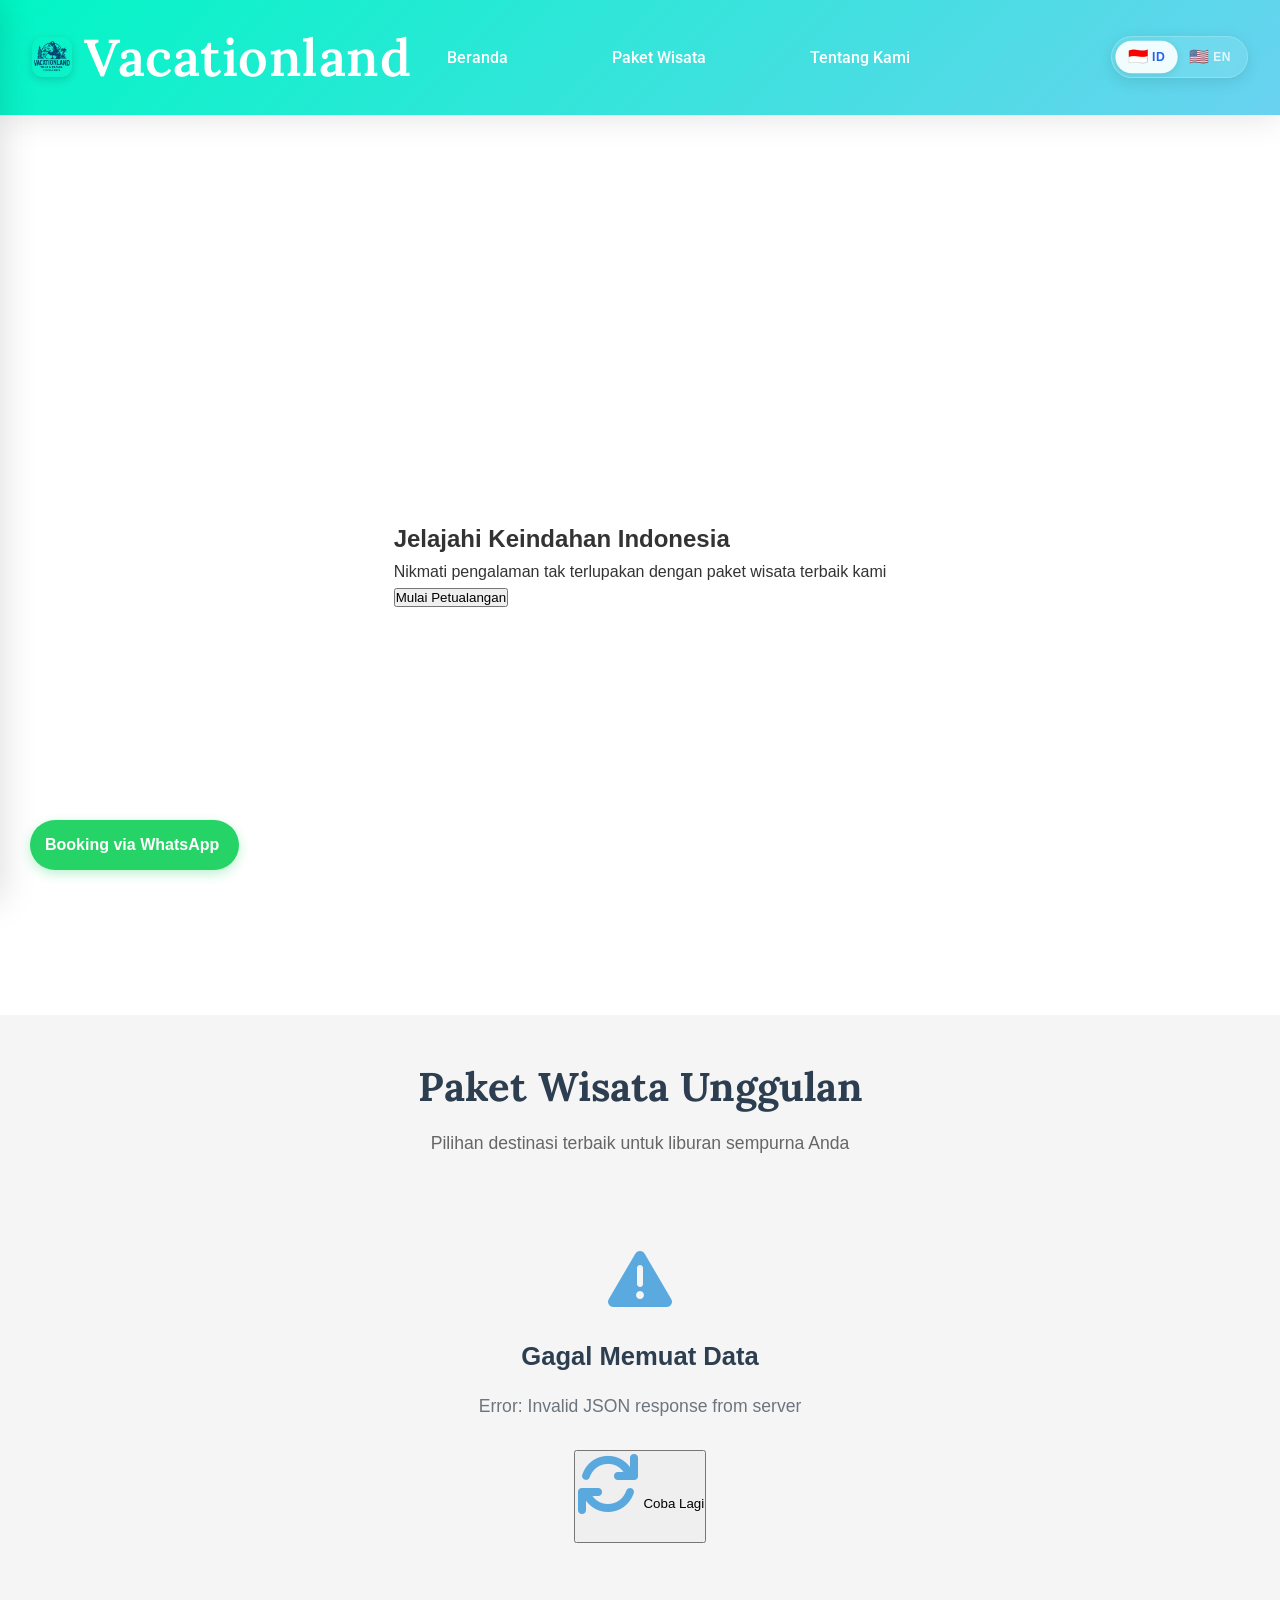
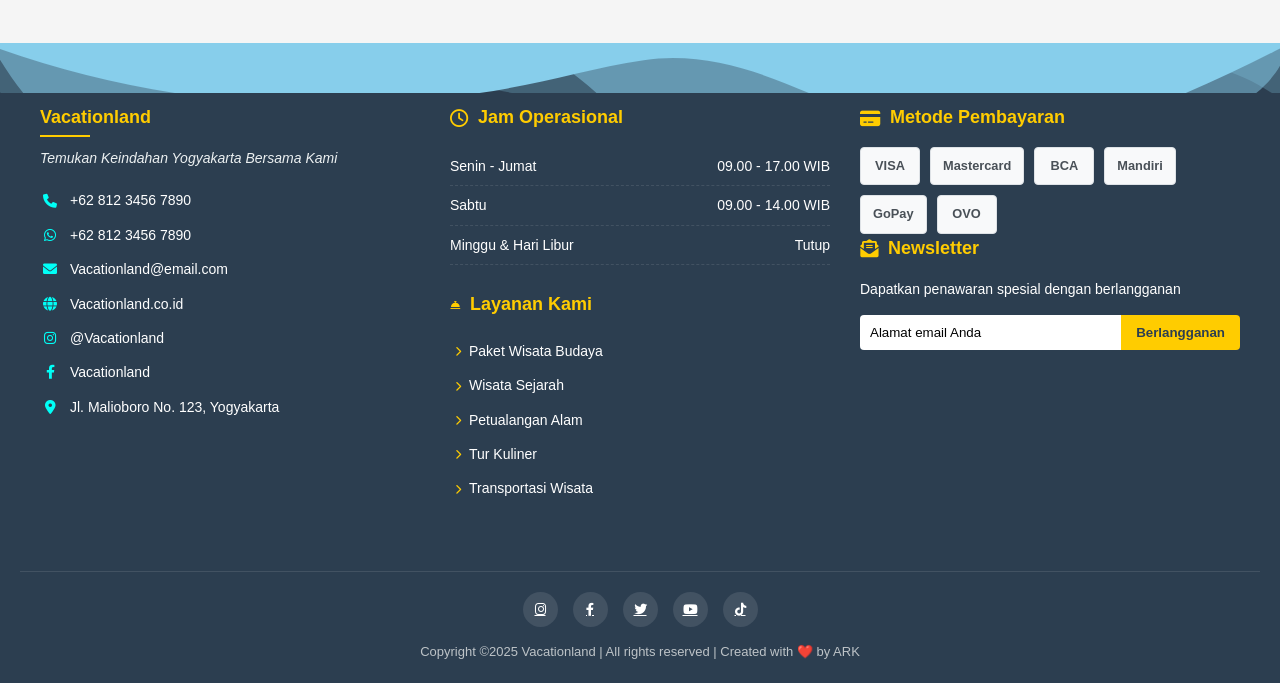
==== FrontEnd/html/Index.html @ b7063e22 "Translation Website" ====
<!DOCTYPE html>
<html lang="id" data-lang="id">

<head>
    <meta charset="UTF-8">
    <meta name="viewport" content="width=device-width, initial-scale=1.0">
    <title>Vacationland - MPTI Travel</title>    <link rel="stylesheet" href="../../assets/css/main.css">
    <link rel="stylesheet" href="../../assets/css/style.css">
    <link rel="stylesheet" href="../../assets/css/package-cards-fix.css">
    <link rel="stylesheet" href="../../assets/css/responsive-utilities.css">
    <link rel="stylesheet" href="../../assets/css/language-switcher.css">
    <link href="https://fonts.googleapis.com/css2?family=Roboto:wght@400;700&family=Lora:wght@400;700&display=swap"
        rel="stylesheet">
    <link rel="stylesheet" href="https://cdnjs.cloudflare.com/ajax/libs/font-awesome/6.0.0-beta3/css/all.min.css">
    <style>
    @keyframes spin {
        0% {
            transform: rotate(0deg);
        }

        100% {
            transform: rotate(360deg);
        }
    }

    .loading {
        text-align: center;
        padding: 40px;
        color: #666;
    }

    .spinner {
        border: 4px solid #f3f3f3;
        border-top: 4px solid #3498db;
        border-radius: 50%;
        width: 40px;
        height: 40px;
        animation: spin 1s linear infinite;
        margin: 0 auto 20px;
    }

    /* Image Status Styling */
    .image-slideshow {
        position: relative;
        height: 250px;
        overflow: hidden;
        border-radius: 12px;
        background: #f8f9fa;
    }

    .image-slideshow img {
        position: absolute;
        top: 0;
        left: 0;
        width: 100%;
        height: 100%;
        object-fit: cover;
        transition: opacity 0.5s ease;
        opacity: 0;
        display: block !important;
    }

    .image-slideshow img.active {
        opacity: 1;
    }

    .image-slideshow img[data-loaded="true"] {
        transition: opacity 0.5s ease;
    }

    .slideshow-indicators {
        position: absolute;
        bottom: 10px;
        left: 50%;
        transform: translateX(-50%);
        display: flex;
        gap: 6px;
        z-index: 3;
    }

    .slideshow-indicators .dot {
        width: 8px;
        height: 8px;
        border-radius: 50%;
        background: rgba(255, 255, 255, 0.6);
        cursor: pointer;
        transition: all 0.3s ease;
    }

    .slideshow-indicators .dot.active {
        background: rgba(255, 255, 255, 1);
        transform: scale(1.2);
    }

    .slideshow-indicators .dot:hover {
        background: rgba(255, 255, 255, 0.9);
    }

    .photo-counter {
        position: absolute;
        top: 10px;
        right: 10px;
        background: rgba(0, 0, 0, 0.7);
        color: white;
        padding: 4px 8px;
        border-radius: 12px;
        font-size: 0.75rem;
        font-weight: 600;
        z-index: 2;
    }

    .image-badge {
        position: absolute;
        top: 10px;
        left: 10px;
        background: rgba(0, 0, 0, 0.7);
        color: white;
        padding: 4px 8px;
        border-radius: 12px;
        font-size: 0.75rem;
        font-weight: 600;
        z-index: 2;
    }

    .image-badge.original {
        background: rgba(40, 167, 69, 0.9);
    }

    .image-badge.fallback {
        background: rgba(255, 193, 7, 0.9);
    }

    /* Loading state */
    .image-slideshow.loading {
        background: linear-gradient(90deg, #f0f0f0 25%, #e0e0e0 50%, #f0f0f0 75%);
        background-size: 200% 100%;
        animation: loading 1.5s infinite;
    }

    @keyframes loading {
        0% {
            background-position: 200% 0;
        }

        100% {
            background-position: -200% 0;
        }
    }

    /* Responsive adjustments */
    @media (max-width: 768px) {
        .image-badge,
        .photo-counter {
            font-size: 0.7rem;
            padding: 3px 6px;
        }

        .slideshow-indicators .dot {
            width: 6px;
            height: 6px;
        }
    }

    .payment-methods {
        display: flex;
        flex-wrap: wrap;
        gap: 10px;
        margin-top: 10px;
    }

    .payment-item {
        background: #f8f9fa;
        border: 1px solid #dee2e6;
        padding: 8px 12px;
        border-radius: 4px;
        font-size: 0.8rem;
        font-weight: 600;
        color: #495057;
        text-align: center;
        min-width: 60px;
    }
    </style>
</head>

<body>    <header>
        <div class="logo">
            <img src="../../assets/images/logompti.png" alt="Vacationland Logo">
            <span>Vacationland</span>
        </div>
        
        <!-- Navigation for Desktop (hidden on mobile) -->
        <nav class="desktop-nav">
            <a href="Index.html" data-translate="nav.home">🏠 Beranda</a>
            <a href="#paket" data-translate="nav.packages">✈️ Paket Wisata</a>
            <a href="profile.html" data-translate="nav.about">👤 Tentang Kami</a>
        </nav>

        <!-- Language Switcher will be inserted here by translations.js -->
        
        <!-- Mobile Menu Toggle -->
        <div class="mobile-menu-toggle">
            <span></span>
            <span></span>
            <span></span>
        </div>
    </header><!-- Mobile Sidebar -->
    <div class="mobile-sidebar">
        <nav class="sidebar-nav">
            <a href="Index.html" style="--i: 1" data-translate="nav.home">🏠 Beranda</a>
            <a href="#paket" style="--i: 2" data-translate="nav.packages">✈️ Paket Wisata</a>
            <a href="profile.html" style="--i: 4" data-translate="nav.about">👤 Tentang Kami</a>
        </nav>
    </div>
    <div class="sidebar-overlay"></div>

    <section class="hero">
        <video autoplay muted loop playsinline>
            <source src="../../assets/video/video1.mp4" type="video/mp4">
            Your browser does not support the video tag.
        </video>
        <div class="hero-content">
            <h1 class="hero-title" data-translate="hero.title">Jelajahi Keindahan Indonesia</h1>
            <p class="hero-subtitle" data-translate="hero.subtitle">Nikmati pengalaman tak terlupakan dengan paket wisata terbaik kami</p>
            <button class="hero-cta" data-translate="hero.cta">Mulai Petualangan</button>
        </div>
    </section>

    <section class="tour-section" id="paket">
        <div class="section-header" style="text-align: center; margin-bottom: 30px;">
            <h2 style="font-family: 'Lora', serif; font-size: 2.5rem; color: #2c3e50; margin-bottom: 10px;" data-translate="packages.title">
                Paket Wisata Unggulan
            </h2>
            <p style="color: #666; font-size: 1.1rem;" data-translate="packages.subtitle">Pilihan destinasi terbaik untuk liburan sempurna Anda</p>
        </div>

        <div class="slider" id="packages-container">
            <!-- Loading state -->
            <div class="loading" style="text-align: center; padding: 40px; color: #666;">
                <div class="spinner"
                    style="border: 4px solid #f3f3f3; border-top: 4px solid #3498db; border-radius: 50%; width: 40px; height: 40px; animation: spin 1s linear infinite; margin: 0 auto 20px;"></div>
                <p data-translate="common.loading">Memuat paket wisata...</p>
                <p><small>Jika loading terlalu lama, <a href="javascript:window.debugPackages()"
                            style="color: #3498db;">klik di sini untuk debug</a></small></p>
            </div>
        </div>
    </section>

    <a href="https://wa.me/yourwhatsapplink" class="whatsapp-button">
        Booking via WhatsApp
    </a>

    <footer class="site-footer">
        <div class="footer-wave">
            <svg viewBox="0 0 1200 120" preserveAspectRatio="none">
                <path
                    d="M0,0V46.29c47.79,22.2,103.59,32.17,158,28,70.36-5.37,136.33-33.31,206.8-37.5C438.64,32.43,512.34,53.67,583,72.05c69.27,18,138.3,24.88,209.4,13.08,36.15-6,69.85-17.84,104.45-29.34C989.49,25,1113-14.29,1200,52.47V0Z"
                    opacity=".25" fill="#87CEEB"></path>
                <path
                    d="M0,0V15.81C13,36.92,27.64,56.86,47.69,72.05,99.41,111.27,165,111,224.58,91.58c31.15-10.15,60.09-26.07,89.67-39.8,40.92-19,84.73-46,130.83-49.67,36.26-2.85,70.9,9.42,98.6,31.56,31.77,25.39,62.32,62,103.63,73,40.44,10.79,81.35-6.69,119.13-24.28s75.16-39,116.92-43.05c59.73-5.85,113.28,22.88,168.9,38.84,30.2,8.66,59,6.17,87.09-7.5,22.43-10.89,48-26.93,60.65-49.24V0Z"
                    opacity=".5" fill="#87CEEB"></path>
                <path
                    d="M0,0V5.63C149.93,59,314.09,71.32,475.83,42.57c43-7.64,84.23-20.12,127.61-26.46,59-8.63,112.48,12.24,165.56,35.4C827.93,77.22,886,95.24,951.2,90c86.53-7,172.46-45.71,248.8-84.81V0Z"
                    fill="#87CEEB"></path>
            </svg>
        </div>

        <div class="footer-container">            <div class="footer-column">
                <div class="logo-container">
                    <h3 class="footer-logo">Vacationland</h3>
                    <p class="tagline" data-translate="footer.tagline">"Temukan Keindahan Yogyakarta Bersama Kami"</p>
                </div>
                <div class="contact-info">
                    <div class="contact-item">
                        <i class="fas fa-phone"></i>
                        <span>+62 812 3456 7890</span>
                    </div>
                    <div class="contact-item">
                        <i class="fab fa-whatsapp"></i>
                        <span>+62 812 3456 7890</span>
                    </div>
                    <div class="contact-item">
                        <i class="fas fa-envelope"></i>
                        <span>Vacationland@email.com</span>
                    </div>
                    <div class="contact-item">
                        <i class="fas fa-globe"></i>
                        <span>Vacationland.co.id</span>
                    </div>
                    <div class="contact-item">
                        <i class="fab fa-instagram"></i>
                        <span>@Vacationland</span>
                    </div>
                    <div class="contact-item">
                        <i class="fab fa-facebook-f"></i>
                        <span>Vacationland</span>
                    </div>
                    <div class="contact-item">
                        <i class="fas fa-map-marker-alt"></i>
                        <span data-translate="footer.address">Jl. Malioboro No. 123, Yogyakarta</span>
                    </div>
                </div>
            </div>

            <div class="footer-column">
                <div class="hours-section">
                    <h3><i class="far fa-clock"></i> <span data-translate="footer.operatingHours">Jam Operasional</span></h3>
                    <div class="hours-item">
                        <span data-translate="footer.mondayFriday">Senin - Jumat</span>
                        <span>09.00 - 17.00 WIB</span>
                    </div>                    <div class="hours-item">
                        <span data-translate="footer.saturday">Sabtu</span>
                        <span>09.00 - 14.00 WIB</span>
                    </div>
                    <div class="hours-item">
                        <span data-translate="footer.sundayHoliday">Minggu & Hari Libur</span>
                        <span data-translate="footer.closed">Tutup</span>
                    </div>
                </div>

                <div class="services-section">
                    <h3><i class="fas fa-concierge-bell"></i> <span data-translate="footer.ourServices">Layanan Kami</span></h3>
                    <ul>
                        <li><i class="fas fa-chevron-right"></i> <span data-translate="footer.services.cultural">Paket Wisata Budaya</span></li>
                        <li><i class="fas fa-chevron-right"></i> <span data-translate="footer.services.historical">Wisata Sejarah</span></li>
                        <li><i class="fas fa-chevron-right"></i> <span data-translate="footer.services.adventure">Petualangan Alam</span></li>
                        <li><i class="fas fa-chevron-right"></i> <span data-translate="footer.services.culinary">Tur Kuliner</span></li>
                        <li><i class="fas fa-chevron-right"></i> <span data-translate="footer.services.transport">Transportasi Wisata</span></li>
                    </ul>
                </div>
            </div>            <div class="footer-column">
                <div class="payment-section">
                    <h3><i class="fas fa-credit-card"></i> <span data-translate="footer.paymentMethods">Metode Pembayaran</span></h3>
                    <div class="payment-methods">
                        <div class="payment-item">VISA</div>
                        <div class="payment-item">Mastercard</div>
                        <div class="payment-item">BCA</div>
                        <div class="payment-item">Mandiri</div>
                        <div class="payment-item">GoPay</div>
                        <div class="payment-item">OVO</div>
                    </div>
                </div>

                <div class="newsletter-section">
                    <h3><i class="fas fa-envelope-open-text"></i> <span data-translate="footer.newsletter">Newsletter</span></h3>
                    <p data-translate="footer.newsletterDesc">Dapatkan penawaran spesial dengan berlangganan</p>
                    <form class="newsletter-form">
                        <input type="email" data-translate="footer.emailPlaceholder" placeholder="Alamat email Anda">
                        <button type="submit" data-translate="footer.subscribe">Berlangganan</button>
                    </form>
                </div>
            </div>
        </div>

        <div class="footer-bottom">
            <div class="social-links">
                <a href="#"><i class="fab fa-instagram"></i></a>
                <a href="#"><i class="fab fa-facebook-f"></i></a>
                <a href="#"><i class="fab fa-twitter"></i></a>
                <a href="#"><i class="fab fa-youtube"></i></a>
                <a href="#"><i class="fab fa-tiktok"></i></a>
            </div>
            <p data-translate="footer.copyright">Copyright ©2025 Vacationland | All rights reserved | Created with ❤️ by ARK</p>
        </div>
    </footer>    <!-- JavaScript Files -->
    <script src="../../assets/js/translations.js"></script>
    <script src="../../assets/js/main.js"></script>
    <script src="../js/mobile-nav.js"></script>
    <script src="../js/package-loader.js"></script>
</body>

</html>
---- assets/css/main.css ----
/* =================================
   VACATIONLAND - MAIN STYLES
   Gabungan CSS untuk frontend
   ================================= */

/* =================================
   RESET & BASE STYLES
   ================================= */
*,
*::before,
*::after {
    margin: 0;
    padding: 0;
    box-sizing: border-box;
}

body {
    font-family: 'Segoe UI', Tahoma, Geneva, Verdana, sans-serif;
    overflow-x: hidden;
    line-height: 1.6;
    color: #222;
}

/* =================================
   COMMON HEADER STYLES
   ================================= */
header {
    position: fixed;
    top: 0;
    width: 100%;
    background: linear-gradient(-45deg, #3498db, #2980b9, #8dc6ff, #01f6c5);
    background-size: 400% 400%;
    animation: gradientBG 15s ease infinite;
    padding: 15px 10px;
    display: flex;
    justify-content: space-between;
    align-items: center;
    color: white;
    z-index: 1000;
    box-shadow: 0 4px 30px rgba(0, 0, 0, 0.1);
    transition: all 0.3s ease;
}

@keyframes gradientBG {
    0% { background-position: 0% 50%; }
    50% { background-position: 100% 50%; }
    100% { background-position: 0% 50%; }
}

header.scrolled {
    padding: 8px 10px;
    backdrop-filter: blur(10px);
    background: rgba(52, 152, 219, 0.9);
}

/* Logo */
.logo {
    display: flex;
    align-items: center;
    gap: 10px;
    font-weight: bold;
    font-size: 1.8em;
    text-decoration: none;
    color: white;
}

.logo img {
    height: 45px;
    border-radius: 8px;
    transition: all 0.3s ease;
}

header.scrolled .logo img {
    height: 35px;
}

/* Navigation */
.desktop-nav {
    display: flex;
    gap: 30px;
    list-style: none;
}

.desktop-nav a {
    color: white;
    text-decoration: none;
    font-weight: 500;
    transition: all 0.3s ease;
    padding: 8px 16px;
    border-radius: 25px;
    position: relative;
}

.desktop-nav a:hover,
.desktop-nav a.active {
    background: rgba(255, 255, 255, 0.2);
    transform: translateY(-2px);
}

/* Mobile Navigation */
.mobile-menu-toggle {
    display: none;
    flex-direction: column;
    justify-content: center;
    align-items: center;
    cursor: pointer;
    padding: 8px;
    border-radius: 5px;
    transition: all 0.3s ease;
    background: rgba(0, 0, 0, 0.1);
    border: 2px solid rgba(0, 0, 0, 0.2);
    width: 40px;
    height: 40px;
    position: relative;
    z-index: 1000;
}

.mobile-menu-toggle:hover {
    background: rgba(0, 0, 0, 0.2);
    transform: scale(1.05);
}

.mobile-menu-toggle span {
    width: 20px;
    height: 2px;
    background: #333;
    margin: 2px 0;
    transition: all 0.3s ease;
    border-radius: 2px;
    display: block;
}

.mobile-menu-toggle.active {
    background: rgba(0, 0, 0, 0.2);
}

.mobile-menu-toggle.active span:nth-child(1) {
    transform: rotate(45deg) translate(5px, 5px);
}

.mobile-menu-toggle.active span:nth-child(2) {
    opacity: 0;
}

.mobile-menu-toggle.active span:nth-child(3) {
    transform: rotate(-45deg) translate(5px, -5px);
}

/* Mobile Sidebar */
.mobile-sidebar {
    position: fixed;
    top: 0;
    right: -100%;
    width: 280px;
    height: 100vh;
    background: linear-gradient(135deg, #2c3e50, #34495e);
    transition: all 0.4s cubic-bezier(0.25, 0.46, 0.45, 0.94);
    z-index: 1001;
    overflow-y: auto;
}

.mobile-sidebar.active {
    right: 0;
}

.sidebar-header {
    padding: 20px;
    border-bottom: 1px solid rgba(255, 255, 255, 0.1);
    text-align: center;
}

.sidebar-nav {
    padding: 20px 0;
}

.sidebar-nav a {
    display: flex;
    align-items: center;
    gap: 15px;
    padding: 15px 20px;
    color: #ecf0f1;
    text-decoration: none;
    transition: all 0.3s ease;
    border-left: 3px solid transparent;
}

.sidebar-nav a:hover,
.sidebar-nav a.active {
    background: rgba(52, 152, 219, 0.2);
    border-left-color: #3498db;
    transform: translateX(5px);
}

.sidebar-overlay {
    position: fixed;
    top: 0;
    left: 0;
    width: 100%;
    height: 100vh;
    background: rgba(0, 0, 0, 0.5);
    z-index: 1000;
    opacity: 0;
    visibility: hidden;
    transition: all 0.4s ease;
}

.sidebar-overlay.active {
    opacity: 1;
    visibility: visible;
}

/* =================================
   RESPONSIVE UTILITIES
   ================================= */
@media (max-width: 768px) {
    .mobile-menu-toggle {
        display: flex !important;
        background: rgba(255, 255, 255, 0.9) !important;
        border: 2px solid rgba(0, 0, 0, 0.3) !important;
        box-shadow: 0 2px 8px rgba(0, 0, 0, 0.1) !important;
    }
    
    .mobile-menu-toggle span {
        background: #333 !important;
    }
    
    .desktop-nav {
        display: none;
    }
    
    header {
        padding: 12px 15px;
        flex-wrap: nowrap;
        justify-content: space-between;
        align-items: center;
        gap: 10px;
    }
    
    /* Ensure header elements align properly with language switcher */
    header .logo {
        flex: 1;
        font-size: 1.4em;
        order: 1;
    }
    
    header .logo img {
        height: 32px;
    }
    
    /* Language switcher mobile positioning */
    .language-switcher {
        order: 2;
        margin-left: auto;
        margin-right: 10px;
        flex-shrink: 0;
    }
    
    .mobile-menu-toggle {
        order: 3;
        margin-left: 0;
        flex-shrink: 0;
    }
    
    .header {
        flex-wrap: nowrap;
        justify-content: space-between;
        align-items: center;
        padding: 0.5rem 1rem;
    }
    
    .logo {
        flex-shrink: 0;
    }
    
    .nav-links {
        display: none;
    }
    
    .language-switcher {
        order: 2;
        margin-left: 0.5rem;
        scale: 0.8;
    }
    
    .mobile-menu-toggle {
        order: 3;
        display: block;
        margin-left: 0.5rem;
    }
}

@media (max-width: 480px) {
    header {
        padding: 10px 12px;
    }
    
    .logo {
        font-size: 1.2em;
    }
    
    .logo img {
        height: 28px;
    }
    
    /* More compact language switcher on very small screens */
    .language-switcher {
        margin-left: 8px;
    }
}

/* =================================
   UTILITY CLASSES
   ================================= */
.btn {
    display: inline-block;
    padding: 12px 30px;
    background: linear-gradient(135deg, #3498db, #2980b9);
    color: white;
    text-decoration: none;
    border-radius: 25px;
    font-weight: 600;
    transition: all 0.3s ease;
    border: none;
    cursor: pointer;
    text-align: center;
}

.btn:hover {
    background: linear-gradient(135deg, #2980b9, #3498db);
    transform: translateY(-2px);
    box-shadow: 0 8px 25px rgba(52, 152, 219, 0.3);
}

.btn-secondary {
    background: linear-gradient(135deg, #95a5a6, #7f8c8d);
}

.btn-secondary:hover {
    background: linear-gradient(135deg, #7f8c8d, #95a5a6);
}

.container {
    max-width: 1200px;
    margin: 0 auto;
    padding: 0 20px;
}

.text-center {
    text-align: center;
}

.mb-20 {
    margin-bottom: 20px;
}

.mb-30 {
    margin-bottom: 30px;
}

.mt-80 {
    margin-top: 80px;
}

/* =================================
   LOADING ANIMATION
   ================================= */
@keyframes spin {
    0% { transform: rotate(0deg); }
    100% { transform: rotate(360deg); }
}

.loading {
    border: 4px solid #f3f3f3;
    border-top: 4px solid #3498db;
    border-radius: 50%;
    width: 40px;
    height: 40px;
    animation: spin 1s linear infinite;
    margin: 20px auto;
}

/* =================================
   FORM STYLES
   ================================= */
.form-group {
    margin-bottom: 20px;
}

.form-group label {
    display: block;
    margin-bottom: 8px;
    font-weight: 600;
    color: #333;
}

.form-group input,
.form-group textarea,
.form-group select {
    width: 100%;
    padding: 12px 15px;
    border: 2px solid #e1e8ed;
    border-radius: 8px;
    font-size: 16px;
    transition: all 0.3s ease;
    background: white;
}

.form-group input:focus,
.form-group textarea:focus,
.form-group select:focus {
    outline: none;
    border-color: #3498db;
    box-shadow: 0 0 0 3px rgba(52, 152, 219, 0.1);
}

/* =================================
   CARD STYLES
   ================================= */
.card {
    background: white;
    border-radius: 15px;
    overflow: hidden;
    box-shadow: 0 10px 30px rgba(0, 0, 0, 0.1);
    transition: all 0.3s ease;
}

.card:hover {
    transform: translateY(-5px);
    box-shadow: 0 20px 40px rgba(0, 0, 0, 0.15);
}

.card-header {
    padding: 20px;
    background: linear-gradient(135deg, #3498db, #2980b9);
    color: white;
}

.card-body {
    padding: 20px;
}

.card-footer {
    padding: 15px 20px;
    background: #f8f9fa;
    border-top: 1px solid #e9ecef;
}
---- assets/css/style.css ----
body {
    margin: 0;
    overflow-x: hidden;
}

/* =================================
   PAGE-SPECIFIC STYLES - HOMEPAGE
   ================================= */

/* Homepage body override */
body {
    margin: 0;
    overflow-x: hidden;
}

/* Homepage specific header animation */
header {
    background: linear-gradient(-45deg, #3498db, #2980b9, #8dc6ff, #01f6c5);
    background-size: 400% 400%;
    animation: gradientBG 15s ease infinite;
}

header.scrolled {
    background: linear-gradient(-45deg, #2980b9, #3498db);
}

header {
    position: fixed;
    top: 0;
    width: 100%;
    background: linear-gradient(-45deg, #3498db, #2980b9, #8dc6ff, #01f6c5);
    background-size: 400% 400%;
    animation: gradientBG 15s ease infinite;
    padding: 15px 10px;
    display: flex;
    justify-content: space-between;
    align-items: center;
    color: white;
    z-index: 1000;
    /* pastikan di atas elemen lain */
    box-shadow: 0 4px 30px rgba(0, 0, 0, 0.1);
    transition: all 0.4s ease;
}


header.scrolled {
    padding: 10px 10px;
    background: linear-gradient(-45deg, #2980b9, #3498db);
    box-shadow: 0 2px 15px rgba(0, 0, 0, 0.15);
    transition: all 0.4s ease;
}

@keyframes gradientBG {
    0% {
        background-position: 0% 50%;
    }

    50% {
        background-position: 100% 50%;
    }

    100% {
        background-position: 0% 50%;
    }
}

header .logo {
    display: flex;
    align-items: center;
    position: relative;
}

header .logo img {
    height: 80px;
    margin-bottom: 0;
    border-radius: 10px;
    box-shadow: 0 3px 8px rgba(0, 0, 0, 0.15);
    transition: transform 0.35s cubic-bezier(0.4, 0, 0.2, 1),
        box-shadow 0.35s cubic-bezier(0.4, 0, 0.2, 1),
        filter 0.35s cubic-bezier(0.4, 0, 0.2, 1);
    cursor: pointer;
    filter: brightness(1);
    z-index: 1;
}

header .logo {
    display: flex;
    align-items: center;
    gap: 12px;
}

header .logo img {
    height: 40px;
    transition: all 0.4s cubic-bezier(0.25, 0.46, 0.45, 0.94);
}

header .logo span {
    font-size: 1.8em;
    font-weight: 600;
    font-family: 'Lora', serif;
    color: #ffffff;
    letter-spacing: 0.5px;
    transition: all 0.4s cubic-bezier(0.25, 0.46, 0.45, 0.94);
    text-shadow: 0 0 0 transparent;
    position: relative;
}

header .logo:hover span {
    color: #fff;
    text-shadow: 0 0 8px rgba(255, 215, 0, 0.8),
        0 0 12px rgba(255, 255, 255, 0.6);
    transform: scale(1.02);
}

/* Optional: Add a subtle underline effect */
header .logo span::after {
    content: '';
    position: absolute;
    bottom: -5px;
    left: 0;
    width: 0;
    height: 2px;
    background: linear-gradient(90deg, rgba(255, 215, 0, 0.8), rgba(255, 255, 255, 0.6));
    transition: width 0.4s ease;
}

header .logo:hover span::after {
    width: 100%;
}

/* Optional: Add pulse animation to the logo image */
header .logo:hover img {
    animation: pulse 1.5s infinite;
}

@keyframes pulse {
    0% {
        transform: scale(1);
    }

    50% {
        transform: scale(1.05);
    }

    100% {
        transform: scale(1);
    }
}

.logo-clicked {
    animation: logoClick 1s cubic-bezier(0.25, 0.46, 0.45, 0.94);
}

@keyframes logoClick {
    0% {
        transform: scale(1);
    }

    25% {
        transform: scale(0.95);
    }

    50% {
        transform: scale(1.05);
    }

    75% {
        transform: scale(0.98);
    }

    100% {
        transform: scale(1);
    }
}

nav a {
    font-family: 'Roboto', sans-serif;
    color: white;
    margin: 0 20px;
    text-decoration: none;
    font-weight: bold;
    position: relative;
}

nav a::after {
    content: '';
    position: absolute;
    left: 0;
    right: 0;
    bottom: -5px;
    height: 2px;
    background: white;
    transform: scaleX(0);
    transition: transform 0.3s ease;
}

nav a:hover::after {
    transform: scaleX(1);
}

.tour-card .content h3 {
    font-family: 'Lora', serif;
    transition: color 0.3s;
}

.tour-card .content p {
    font-family: 'Roboto', sans-serif;
    transition: color 0.3s;
}

.hero {
    position: relative;
    width: 100%;
    height: 100vh;
    overflow: hidden;
    display: flex;
    justify-content: center;
    align-items: center;
}

.hero video {
    position: absolute;
    top: 50%;
    left: 50%;
    transform: translate(-50%, -50%);
    min-width: 100%;
    min-height: 100%;
    width: auto;
    height: auto;
    object-fit: cover;
    z-index: -1;
    transform-origin: center center;
}

@media (max-aspect-ratio: 16/9) {
    .hero video {
        width: 100%;
        height: auto;
    }
}

@media (min-aspect-ratio: 16/9) {
    .hero video {
        width: auto;
        height: 100%;
    }
}

@media (min-width: 1200px) {
    .hero video {
        width: 100%;
        height: 100%;
        object-position: center;
    }
}

.tour-section {
    padding: 40px 20px;
    background-color: #f5f5f5;
    overflow: hidden;
}

/* Slider and Tour Card styles moved to package-cards-fix.css for better organization */
/* Original styles commented out to prevent conflicts */

/*
.slider {
    display: flex;
    overflow-x: auto;
    scroll-behavior: smooth;
    padding: 10px 0;
    min-width: 100%;
    flex-wrap: nowrap;
    gap: 10px;
    scroll-snap-type: x mandatory;
    z-index: 10;
}

.tour-card {
    background: white;
    margin: 10px;
    border-radius: 8px;
    box-shadow: 0 2px 5px rgba(0, 0, 0, 0.1);
    flex: 0 0 calc(25% - 20px);
    max-width: calc(25% - 20px);
    transition: box-shadow 0.3s, transform 0.3s;
    position: relative;
    display: flex;
    flex-direction: column;
    scroll-snap-align: start;
    scroll-snap-stop: always;
}
*/

/* Media queries for tour cards moved to package-cards-fix.css */
/*
@media (max-width: 768px) {
    .tour-card {
        flex: 0 0 calc(50% - 20px);
        max-width: calc(50% - 20px);
    }
}

@media (max-width: 480px) {
    .tour-card {
        flex: 0 0 calc(100% - 20px);
        max-width: calc(100% - 20px);
    }
}
*/

@keyframes fadeIn {
    from {
        opacity: 0;
        transform: translateY(20px);
    }

    to {
        opacity: 1;
        transform: translateY(0);
    }
}

.image-slideshow {
    position: relative;
    overflow: hidden;
    height: 250px;
    /* Atur tinggi default */
    border-radius: 12px;
    box-shadow: 0 8px 20px rgba(0, 0, 0, 0.15);
}

.image-slideshow img {
    object-fit: cover;
    border-radius: 12px;
}

/* Optional: Tambahkan efek dot jika nanti ingin pakai */
.slideshow-indicators {
    position: absolute;
    bottom: 10px;
    left: 50%;
    transform: translateX(-50%);
    display: flex;
    gap: 8px;
}

.slideshow-indicators .dot {
    width: 8px;
    height: 8px;
    border-radius: 50%;
    background: rgba(255, 255, 255, 0.5);
    transition: background 0.3s ease;
}

.slideshow-indicators .dot.active {
    background: rgba(255, 255, 255, 0.9);
}


.image-slideshow img:first-child {
    opacity: 1;
    transform: scale(1);
}

.tour-card:hover .image-slideshow img:nth-child(1) {
    animation: imageCycle 12s infinite 0s;
}

.tour-card:hover .image-slideshow img:nth-child(2) {
    animation: imageCycle 12s infinite 2s;
}

.tour-card:hover .image-slideshow img:nth-child(3) {
    animation: imageCycle 12s infinite 4s;
}

.tour-card:hover .image-slideshow img:nth-child(4) {
    animation: imageCycle 12s infinite 6s;
}

.tour-card:hover .image-slideshow img:nth-child(5) {
    animation: imageCycle 12s infinite 8s;
}

.tour-card:hover .image-slideshow img:nth-child(6) {
    animation: imageCycle 12s infinite 10s;
}

@keyframes imageCycle {
    0% {
        opacity: 0;
        transform: scale(1.05);
        filter: brightness(0.9) contrast(1.1);
    }

    8% {
        opacity: 1;
        transform: scale(1);
        filter: brightness(1) contrast(1);
    }

    30% {
        opacity: 1;
        transform: scale(1);
    }

    38% {
        opacity: 0;
        transform: scale(1.02);
        filter: brightness(1.05) contrast(1.05);
    }

    100% {
        opacity: 0;
        transform: scale(1.05);
    }
}

.tour-card:hover {
    box-shadow: 0 10px 30px rgba(0, 0, 0, 0.15);
    transform: translateY(-8px);
}

.tour-card:hover .content {
    background: linear-gradient(to bottom, transparent, #e4e4e4 20%);
}

.content {
    padding: 20px;
    transition: all 0.5s ease;
    background: white;
    flex-grow: 1;
    display: flex;
    flex-direction: column;
    justify-content: space-between;
}

.tour-card:hover .content h3 {
    color: #d4a017;
    text-shadow: 0 2px 4px rgba(0, 0, 0, 0.1);
}

.tour-card:hover .content p {
    color: #555;
    transform: translateY(-2px);
}

.tour-card .content {
    padding: 15px;
}

.detail-button {
    display: inline-block;
    margin-top: auto;
    padding: 8px 20px;
    background-color: #25D366;
    color: white;
    border-radius: 5px;
    text-decoration: none;
    font-size: 14px;
    font-weight: bold;
    transition: background-color 0.3s, transform 0.3s, box-shadow 0.3s, letter-spacing 0.3s;
    text-align: center;
    position: relative;
}

.detail-button:hover {
    background-color: #1ebe57;
    transform: translateY(-4px) scale(1.05);
    box-shadow: 0 4px 12px rgba(0, 0, 0, 0.2);
    letter-spacing: 1px;
}

.detail-button::after {
    content: '→';
    position: absolute;
    right: -20px;
    opacity: 0;
    transition: opacity 0.3s ease, right 0.3s ease;
}

.detail-button:hover::after {
    opacity: 1;
    right: 10px;
}



.whatsapp-button {
    position: fixed;
    bottom: 30px;
    left: 30px;
    background-color: #25D366;
    color: white;
    border: none;
    border-radius: 50px;
    padding: 12px 20px 12px 15px;
    font-size: 16px;
    font-weight: 600;
    display: flex;
    align-items: center;
    text-decoration: none;
    box-shadow: 0 4px 12px rgba(37, 211, 102, 0.3);
    z-index: 1000;
    /* Pastikan selalu di atas elemen lain */
    transition: all 0.3s ease;
    overflow: hidden;
}

.whatsapp-button i {
    font-size: 24px;
    margin-right: 10px;
    transition: transform 0.3s;
}

.whatsapp-button span {
    position: relative;
    transition: all 0.3s;
}

.whatsapp-button::after {
    content: '';
    position: absolute;
    top: 0;
    left: 0;
    width: 100%;
    height: 100%;
    background: rgba(255, 255, 255, 0.1);
    transform: translateX(-100%);
    transition: transform 0.3s;
}

.whatsapp-button:hover {
    background-color: #128C7E;
    box-shadow: 0 6px 16px rgba(37, 211, 102, 0.4);
    transform: translateY(-3px);
}

.whatsapp-button:hover i {
    transform: scale(1.1);
}

.whatsapp-button:hover::after {
    transform: translateX(0);
}

/* Animasi floating */
@keyframes float {
    0% {
        transform: translateY(0px);
    }

    50% {
        transform: translateY(-5px);
    }

    100% {
        transform: translateY(0px);
    }
}

.whatsapp-button {
    animation: float 3s ease-in-out infinite;
}

/* Untuk mobile */
@media (max-width: 768px) {
    .whatsapp-button {
        bottom: 20px;
        left: 20px;
        padding: 10px 15px 10px 12px;
        font-size: 14px;
    }

    .whatsapp-button i {
        font-size: 20px;
        margin-right: 8px;
    }
}


.site-footer {
    background-color: #2c3e50;
    color: white;
    padding: 60px 20px 20px;
    font-size: 14px;
    position: relative;
}

.footer-wave {
    position: absolute;
    top: 0px;
    left: 0;
    width: 100%;
    height: 50px;
    overflow: hidden;
}

.footer-container {
    display: flex;
    flex-wrap: wrap;
    justify-content: space-between;
    max-width: 1200px;
    margin: 0 auto;
    gap: 30px;
}

.footer-column {
    flex: 1;
    min-width: 250px;
}

.footer-logo {
    font-size: 24px;
    font-weight: 700;
    color: #ffcc00;
    margin-bottom: 5px;
    position: relative;
    display: inline-block;
}

.footer-logo::after {
    content: '';
    position: absolute;
    bottom: -5px;
    left: 0;
    width: 50px;
    height: 2px;
    background-color: #ffcc00;
}

.tagline {
    font-style: italic;
    margin-bottom: 20px;
    color: #ecf0f1;
}

.footer-column h3 {
    margin-bottom: 15px;
    font-size: 18px;
    color: #ffcc00;
    display: flex;
    align-items: center;
    gap: 10px;
}

.contact-info {
    display: flex;
    flex-direction: column;
    gap: 12px;
}

.contact-item {
    display: flex;
    align-items: center;
    gap: 10px;
}

.contact-item i {
    color: #00fff7;
    width: 20px;
    text-align: center;
}

.hours-section,
.services-section {
    margin-bottom: 25px;
}

.hours-item {
    display: flex;
    justify-content: space-between;
    padding: 8px 0;
    border-bottom: 1px dashed rgba(255, 255, 255, 0.1);
}

.services-section ul {
    list-style: none;
    padding-left: 5px;
}

.services-section li {
    padding: 6px 0;
    display: flex;
    align-items: center;
    gap: 8px;
}

.services-section i {
    color: #ffcc00;
    font-size: 10px;
}

.payment-methods {
    display: flex;
    flex-wrap: wrap;
    gap: 10px;
    margin-top: 15px;
}

.payment-methods img {
    width: 60px;
    height: 40px;
    object-fit: contain;
    background: white;
    padding: 5px;
    border-radius: 4px;
    box-shadow: 0 2px 5px rgba(0, 0, 0, 0.1);
}

.newsletter-form {
    display: flex;
    margin-top: 15px;
}

.newsletter-form input {
    flex: 1;
    padding: 10px;
    border: none;
    border-radius: 4px 0 0 4px;
}

.newsletter-form button {
    background-color: #ffcc00;
    color: #2c3e50;
    border: none;
    padding: 0 15px;
    font-weight: bold;
    cursor: pointer;
    border-radius: 0 4px 4px 0;
    transition: all 0.3s;
}

.newsletter-form button:hover {
    background-color: #e6b800;
}

.footer-bottom {
    border-top: 1px solid rgba(255, 255, 255, 0.1);
    margin-top: 40px;
    padding-top: 20px;
    text-align: center;
    font-size: 13px;
    color: #bdc3c7;
}

.social-links {
    display: flex;
    justify-content: center;
    gap: 15px;
    margin-bottom: 15px;
}

.social-links a {
    color: white;
    background-color: rgba(255, 255, 255, 0.1);
    width: 35px;
    height: 35px;
    border-radius: 50%;
    display: flex;
    align-items: center;
    justify-content: center;
    transition: all 0.3s;
}

.social-links a:hover {
    background-color: #00e5ff;
    color: #2c3e50;
    transform: translateY(-3px);
}

@media (max-width: 768px) {
    .footer-container {
        flex-direction: column;
        gap: 30px;
    }

    .footer-column {
        min-width: 100%;
    }

    .newsletter-form {
        flex-direction: column;
    }

    .newsletter-form input,
    .newsletter-form button {
        border-radius: 4px;
    }

    .newsletter-form button {
        margin-top: 10px;
        padding: 10px;
    }
}

/* Mobile Menu Toggle - Improved with smooth hover effects */
.mobile-menu-toggle {
    position: fixed;
    top: 20px;
    right: 20px;
    width: 30px;
    height: 24px;
    display: none;
    flex-direction: column;
    justify-content: space-between;
    cursor: pointer;
    z-index: 1100;
    transition: all 0.3s ease;
}

.mobile-menu-toggle:hover {
    transform: scale(1.05);
}


.mobile-menu-toggle span {
    display: block;
    height: 3px;
    width: 100%;
    background: #ffffff;
    border-radius: 3px;
    transition: all 0.4s cubic-bezier(0.77, 0, 0.175, 1);
    transform-origin: center;
    box-shadow: 0 1px 2px rgba(0, 0, 0, 0.1);
}

/* Hamburger to Close Animation */
body.sidebar-open .mobile-menu-toggle span:nth-child(1) {
    transform: translateY(10.5px) rotate(45deg);
    background: #3498db;
}

body.sidebar-open .mobile-menu-toggle span:nth-child(2) {
    opacity: 0;
    transform: scaleX(0);
}

body.sidebar-open .mobile-menu-toggle span:nth-child(3) {
    transform: translateY(-10.5px) rotate(-45deg);
    background: #3498db;
}

/* Hover Effects */
.mobile-menu-toggle:hover span {
    background: #f8f8f8;
}

.mobile-menu-toggle:hover span:nth-child(1) {
    transform: translateY(-1px);
}

.mobile-menu-toggle:hover span:nth-child(3) {
    transform: translateY(1px);
}

/* When sidebar is open */
body.sidebar-open .mobile-menu-toggle {
    right: 25px; /* Slightly adjust position when open */
}

body.sidebar-open .mobile-menu-toggle:hover span {
    background: #2980b9;
}


/* Mobile Sidebar - Enhanced design with glassmorphism effect */
.mobile-sidebar {
    position: fixed;
    top: 0;
    left: -320px;
    width: 320px;
    height: 100%;
    background: rgba(255, 255, 255, 0.9);
    backdrop-filter: blur(10px);
    -webkit-backdrop-filter: blur(10px);
    z-index: 1100;
    transition: all 0.5s cubic-bezier(0.16, 1, 0.3, 1);
    box-shadow: 0 0 35px rgba(0, 0, 0, 0.15);
    will-change: transform;
    padding-top: 85px;
    overflow-y: auto;
    border-right: 1px solid rgba(255, 255, 255, 0.18);
}

/* Custom scrollbar for sidebar */
.mobile-sidebar::-webkit-scrollbar {
    width: 6px;
}

.mobile-sidebar::-webkit-scrollbar-track {
    background: rgba(0, 0, 0, 0.05);
}

.mobile-sidebar::-webkit-scrollbar-thumb {
    background: var(--accent, #3498db);
    border-radius: 10px;
}

.sidebar-nav {
    display: flex;
    flex-direction: column;
    padding: 15px 20px;
}

/* Enhanced navigation links with better visual feedback */
.sidebar-nav a {
    padding: 16px 20px;
    color: var(--dark, #333);
    text-decoration: none;
    font-weight: 500;
    font-size: 1.05rem;
    border-radius: 12px;
    margin-bottom: 8px;
    transition: all 0.3s ease;
    display: flex;
    align-items: center;
    gap: 15px;
    position: relative;
    overflow: hidden;
    border-left: 0px solid var(--accent, #3498db);
}

.sidebar-nav a::before {
    content: '';
    position: absolute;
    top: 0;
    left: -100%;
    width: 100%;
    height: 100%;
    background: linear-gradient(90deg, transparent, rgba(52, 152, 219, 0.15), transparent);
    transition: all 0.6s ease;
}

.sidebar-nav a:hover {
    background: rgba(52, 152, 219, 0.08);
    transform: translateX(5px);
    border-left: 4px solid var(--accent, #3498db);
    box-shadow: 0 4px 10px rgba(52, 152, 219, 0.1);
}

.sidebar-nav a:hover::before {
    left: 100%;
}

.sidebar-nav a:active {
    transform: scale(0.98) translateX(5px);
}

.sidebar-nav a i {
    font-size: 1.4rem;
    color: var(--accent, #3498db);
    min-width: 30px;
    text-align: center;
    transition: transform 0.3s ease;
}

.sidebar-nav a:hover i {
    transform: scale(1.1);
}

/* Enhanced overlay with improved blur effect */
.sidebar-overlay {
    position: fixed;
    top: 0;
    left: 0;
    width: 100%;
    height: 100%;
    background: rgba(0, 0, 0, 0.65);
    backdrop-filter: blur(6px);
    -webkit-backdrop-filter: blur(6px);
    z-index: 999;
    opacity: 0;
    visibility: hidden;
    transition: all 0.4s ease;
}

/* Mobile Styles with improved animations */
@media (max-width: 768px) {
    .desktop-nav {
        display: none;
    }

    header {
        padding: 12px 15px;
    }


    .mobile-menu-toggle {
        display: flex;
    }

    header.scrolled {
        padding: 8px 15px;
    }

    /* When sidebar is open */
    body.sidebar-open {
        position: fixed;
        width: 100%;
        overflow: hidden;
    }

    body.sidebar-open .mobile-sidebar {
        left: 0;
        transition: all 0.4s cubic-bezier(0.22, 1, 0.36, 1);
    }

    @keyframes slidein {
        0% {
            left: -320px;
            opacity: 0.5;
        }

        100% {
            left: 0;
            opacity: 1;
        }
    }

    body.sidebar-open .sidebar-overlay {
        opacity: 1;
        visibility: visible;
    }

    /* More precise animation timing */
    body.sidebar-open .mobile-menu-toggle span:nth-child(1),
    body.sidebar-open .mobile-menu-toggle span:nth-child(3) {
        transition-delay: 0.1s;
    }
    
    body.sidebar-open .mobile-menu-toggle span:nth-child(2) {
        transition: opacity 0.2s ease, transform 0.3s ease;
    }

    /* Active menu item styling */
    .sidebar-nav a.active {
        background: rgba(52, 152, 219, 0.1);
        border-left: 4px solid var(--accent, #3498db);
    }


}

/* Dark mode support */
@media (prefers-color-scheme: dark) {
    .mobile-sidebar {
        background: rgba(25, 25, 30, 0.9);
    }

    .sidebar-nav a {
        color: rgba(255, 255, 255, 0.9);
    }

    .sidebar-nav a:hover {
        background: rgba(52, 152, 219, 0.15);
    }
}

/* WhatsApp button adjustment for mobile */
@media (max-width: 480px) {
    .whatsapp-button {
        padding: 8px 15px;
        font-size: 14px;
        bottom: 15px;
        left: 15px;
    }
}
---- assets/css/package-cards-fix.css ----
/* =================================
   PACKAGE CARDS STYLING FIX
   CSS tambahan untuk memperbaiki tampilan package cards
   ================================= */

/* Tour Section Container */
.tour-section {
    padding: 40px 20px;
    background-color: #f5f5f5;
    overflow: hidden;
    min-height: 400px;
}

.tour-section .section-header {
    text-align: center;
    margin-bottom: 40px;
}

.tour-section .section-header h2 {
    font-family: 'Lora', serif;
    font-size: 2.5rem;
    color: #2c3e50;
    margin-bottom: 15px;
    font-weight: 700;
}

.tour-section .section-header p {
    color: #666;
    font-size: 1.1rem;
    max-width: 600px;
    margin: 0 auto;
    line-height: 1.6;
}

/* Slider Container */
.slider {
    display: grid;
    grid-template-columns: repeat(auto-fit, minmax(300px, 1fr));
    gap: 25px;
    max-width: 1200px;
    margin: 0 auto;
    padding: 20px 0;
}

/* Package Cards */
.tour-card {
    background: white;
    border-radius: 15px;
    box-shadow: 0 8px 25px rgba(0, 0, 0, 0.1);
    overflow: hidden;
    transition: all 0.3s cubic-bezier(0.25, 0.46, 0.45, 0.94);
    position: relative;
    display: flex;
    flex-direction: column;
    height: 100%;
    min-height: 450px;
}

.tour-card:hover {
    transform: translateY(-8px);
    box-shadow: 0 15px 40px rgba(0, 0, 0, 0.15);
}

/* Image Slideshow */
.image-slideshow {
    position: relative;
    height: 250px;
    overflow: hidden;
    background: #f8f9fa;
    display: flex;
    align-items: center;
    justify-content: center;
}

.image-slideshow img {
    position: absolute;
    top: 0;
    left: 0;
    width: 100%;
    height: 100%;
    object-fit: cover;
    transition: opacity 0.5s ease;
    opacity: 0;
}

.image-slideshow img.active {
    opacity: 1;
}

.image-slideshow img[data-loaded="true"] {
    transition: opacity 0.5s ease;
}

/* Loading state */
.image-slideshow.loading::before {
    content: '';
    position: absolute;
    top: 50%;
    left: 50%;
    transform: translate(-50%, -50%);
    width: 40px;
    height: 40px;
    border: 4px solid #f3f3f3;
    border-top: 4px solid #3498db;
    border-radius: 50%;
    animation: spin 1s linear infinite;
    z-index: 2;
}

@keyframes spin {
    0% { transform: translate(-50%, -50%) rotate(0deg); }
    100% { transform: translate(-50%, -50%) rotate(360deg); }
}

/* No image placeholder */
.no-image-placeholder {
    display: flex;
    flex-direction: column;
    align-items: center;
    justify-content: center;
    height: 100%;
    color: #6c757d;
    background: #f8f9fa;
}

.no-image-placeholder i {
    font-size: 3rem;
    margin-bottom: 10px;
    color: #dee2e6;
}

.no-image-placeholder p {
    margin: 0;
    font-size: 0.9rem;
}

/* Slideshow indicators */
.slideshow-indicators {
    position: absolute;
    bottom: 15px;
    left: 50%;
    transform: translateX(-50%);
    display: flex;
    gap: 8px;
    z-index: 3;
}

.slideshow-indicators .dot {
    width: 10px;
    height: 10px;
    border-radius: 50%;
    background: rgba(255, 255, 255, 0.6);
    cursor: pointer;
    transition: all 0.3s ease;
}

.slideshow-indicators .dot.active {
    background: rgba(255, 255, 255, 1);
    transform: scale(1.2);
}

.slideshow-indicators .dot:hover {
    background: rgba(255, 255, 255, 0.9);
}

/* Photo counter */
.photo-counter {
    position: absolute;
    top: 15px;
    right: 15px;
    background: rgba(0, 0, 0, 0.7);
    color: white;
    padding: 5px 10px;
    border-radius: 15px;
    font-size: 0.8rem;
    font-weight: 500;
    z-index: 3;
}

/* Image badge */
.image-badge {
    position: absolute;
    top: 15px;
    left: 15px;
    padding: 5px 10px;
    border-radius: 15px;
    font-size: 0.75rem;
    font-weight: 600;
    z-index: 3;
}

.image-badge.original {
    background: rgba(46, 204, 113, 0.9);
    color: white;
}

.image-badge.fallback {
    background: rgba(241, 196, 15, 0.9);
    color: white;
}

/* Card Content */
.content {
    padding: 25px;
    flex-grow: 1;
    display: flex;
    flex-direction: column;
    justify-content: space-between;
    background: white;
}

.content h3 {
    font-family: 'Lora', serif;
    font-size: 1.4rem;
    color: #2c3e50;
    margin-bottom: 15px;
    font-weight: 600;
    line-height: 1.3;
}

.content p {
    color: #6c757d;
    line-height: 1.6;
    margin-bottom: 20px;
    flex-grow: 1;
}

/* Package meta info */
.package-meta {
    margin: 15px 0;
    padding: 10px 0;
    border-top: 1px solid #f1f3f4;
}

.image-info {
    color: #6c757d;
    font-size: 0.85rem;
    display: flex;
    align-items: center;
    gap: 5px;
}

.image-info i {
    color: #3498db;
}

/* Detail Button */
.detail-button {
    display: inline-flex;
    align-items: center;
    justify-content: center;
    gap: 8px;
    padding: 12px 25px;
    background: linear-gradient(135deg, #3498db, #2980b9);
    color: white;
    text-decoration: none;
    border-radius: 25px;
    font-weight: 600;
    font-size: 0.95rem;
    transition: all 0.3s ease;
    margin-top: auto;
    text-align: center;
}

.detail-button:hover {
    background: linear-gradient(135deg, #2980b9, #3498db);
    transform: translateY(-2px);
    box-shadow: 0 8px 25px rgba(52, 152, 219, 0.3);
    color: white;
}

.detail-button i {
    font-size: 1rem;
    transition: transform 0.3s ease;
}

.detail-button:hover i {
    transform: translateX(3px);
}

/* Loading and Empty States */
.loading {
    text-align: center;
    padding: 60px 20px;
    color: #6c757d;
}

.loading .spinner {
    width: 50px;
    height: 50px;
    border: 4px solid #f3f3f3;
    border-top: 4px solid #3498db;
    border-radius: 50%;
    animation: spin 1s linear infinite;
    margin: 0 auto 20px;
}

.loading h3 {
    margin-bottom: 10px;
    color: #495057;
}

.loading p {
    margin-bottom: 20px;
}

.loading a {
    color: #3498db;
    text-decoration: none;
}

.loading a:hover {
    text-decoration: underline;
}

/* Empty State */
.empty-state {
    text-align: center;
    padding: 80px 20px;
    color: #6c757d;
}

.empty-state i {
    font-size: 4rem;
    margin-bottom: 25px;
    color: #3498db;
    opacity: 0.8;
}

.empty-state h3 {
    font-size: 1.6rem;
    margin-bottom: 15px;
    color: #2c3e50;
}

.empty-state p {
    font-size: 1.1rem;
    margin-bottom: 30px;
    max-width: 400px;
    margin-left: auto;
    margin-right: auto;
    line-height: 1.6;
}

.empty-state a {
    display: inline-flex;
    align-items: center;
    gap: 8px;
    padding: 15px 30px;
    background: linear-gradient(135deg, #3498db, #2980b9);
    color: white;
    text-decoration: none;
    border-radius: 25px;
    font-weight: 600;
    transition: all 0.3s ease;
}

.empty-state a:hover {
    background: linear-gradient(135deg, #2980b9, #3498db);
    transform: translateY(-2px);
    box-shadow: 0 8px 25px rgba(52, 152, 219, 0.3);
}

/* Responsive Design */
@media (max-width: 768px) {
    .slider {
        grid-template-columns: repeat(auto-fit, minmax(280px, 1fr));
        gap: 20px;
        padding: 15px;
    }
    
    .tour-card {
        min-height: 400px;
    }
    
    .image-slideshow {
        height: 220px;
    }
    
    .content {
        padding: 20px;
    }
    
    .content h3 {
        font-size: 1.25rem;
    }
    
    .tour-section .section-header h2 {
        font-size: 2rem;
    }
    
    .tour-section .section-header p {
        font-size: 1rem;
    }
}

@media (max-width: 480px) {
    .slider {
        grid-template-columns: 1fr;
        gap: 15px;
        padding: 10px;
    }
    
    .tour-card {
        min-height: 380px;
    }
    
    .image-slideshow {
        height: 200px;
    }
    
    .content {
        padding: 18px;
    }
    
    .content h3 {
        font-size: 1.2rem;
        margin-bottom: 12px;
    }
    
    .detail-button {
        padding: 10px 20px;
        font-size: 0.9rem;
    }
    
    .tour-section {
        padding: 30px 15px;
    }
    
    .tour-section .section-header h2 {
        font-size: 1.8rem;
    }
}

/* High resolution displays */
@media (min-width: 1400px) {
    .slider {
        grid-template-columns: repeat(auto-fit, minmax(350px, 1fr));
        max-width: 1400px;
    }
}

/* Print styles */
@media print {
    .tour-card {
        break-inside: avoid;
        margin-bottom: 20px;
    }
    
    .detail-button {
        display: none;
    }
}
---- assets/css/responsive-utilities.css ----
/* =================================
   RESPONSIVE UTILITIES
   CSS tambahan untuk perbaikan responsivitas
   ================================= */

/* Global responsive improvements */
* {
    box-sizing: border-box;
}

html {
    scroll-behavior: smooth;
}

body {
    font-family: 'Segoe UI', Tahoma, Geneva, Verdana, sans-serif;
    line-height: 1.6;
    color: #333;
    margin: 0;
    padding: 0;
    overflow-x: hidden;
}

/* Image optimization */
img {
    max-width: 100%;
    height: auto;
    display: block;
}

/* Fix for layout shifts */
.tour-section {
    min-height: 400px;
    display: flex;
    flex-direction: column;
}

.slider {
    min-height: 300px;
    flex: 1;
}

/* Improved loading states */
.loading, .empty-state {
    display: flex;
    flex-direction: column;
    align-items: center;
    justify-content: center;
    min-height: 300px;
    text-align: center;
    padding: 40px 20px;
}

.loading .spinner {
    margin-bottom: 20px;
}

/* Better button styling */
.cta-button, .detail-button {
    touch-action: manipulation;
    -webkit-tap-highlight-color: rgba(0,0,0,0);
    user-select: none;
}

.cta-button:active, .detail-button:active {
    transform: translateY(-1px) scale(0.98);
}

/* Improved hover states for touch devices */
@media (hover: hover) {
    .tour-card:hover {
        transform: translateY(-8px);
    }
    
    .detail-button:hover,
    .cta-button:hover {
        transform: translateY(-2px);
    }
}

/* Touch-friendly improvements */
@media (hover: none) {
    .tour-card {
        transition: box-shadow 0.3s ease;
    }
    
    .detail-button,
    .cta-button {
        min-height: 48px;
        padding: 12px 20px;
    }
}

/* High DPI display optimizations */
@media (-webkit-min-device-pixel-ratio: 2), (min-resolution: 192dpi) {
    .image-slideshow img {
        image-rendering: -webkit-optimize-contrast;
    }
}

/* Print styles */
@media print {
    .tour-card {
        break-inside: avoid;
        margin-bottom: 20px;
    }
    
    .detail-button,
    .cta-button {
        display: none;
    }
    
    .slideshow-indicators,
    .photo-counter {
        display: none;
    }
}

/* Accessibility improvements */
.sr-only {
    position: absolute;
    width: 1px;
    height: 1px;
    padding: 0;
    margin: -1px;
    overflow: hidden;
    clip: rect(0, 0, 0, 0);
    white-space: nowrap;
    border: 0;
}

/* Focus indicators */
.detail-button:focus,
.cta-button:focus,
.slideshow-indicators .dot:focus {
    outline: 2px solid #3498db;
    outline-offset: 2px;
}

/* Reduced motion */
@media (prefers-reduced-motion: reduce) {
    *,
    *::before,
    *::after {
        animation-duration: 0.01ms !important;
        animation-iteration-count: 1 !important;
        transition-duration: 0.01ms !important;
        scroll-behavior: auto !important;
    }
}

/* Dark mode support */
@media (prefers-color-scheme: dark) {
    body {
        background-color: #1a1a1a;
        color: #e1e1e1;
    }
    
    .tour-card {
        background: #2d2d2d;
        color: #e1e1e1;
    }
    
    .content h3 {
        color: #ffffff;
    }
    
    .content p {
        color: #b1b1b1;
    }
    
    .package-section {
        border-bottom-color: #404040;
    }
}

/* Performance optimizations */
.image-slideshow {
    contain: layout style paint;
    will-change: auto;
}

.image-slideshow img {
    will-change: auto;
}

.tour-card {
    contain: layout style;
}

/* iOS Safari specific fixes */
@supports (-webkit-touch-callout: none) {
    .image-slideshow {
        -webkit-transform: translateZ(0);
        transform: translateZ(0);
    }
}

/* Microsoft Edge specific fixes */
@supports (-ms-ime-align: auto) {
    .slider {
        -ms-overflow-style: -ms-autohiding-scrollbar;
    }
}

/* Firefox specific fixes */
@-moz-document url-prefix() {
    .slider {
        scrollbar-width: thin;
        scrollbar-color: #3498db transparent;
    }
}

/* Chrome/Safari scrollbar styling */
.slider::-webkit-scrollbar {
    height: 8px;
}

.slider::-webkit-scrollbar-track {
    background: #f1f1f1;
    border-radius: 4px;
}

.slider::-webkit-scrollbar-thumb {
    background: #3498db;
    border-radius: 4px;
}

.slider::-webkit-scrollbar-thumb:hover {
    background: #2980b9;
}

/* Landscape mobile optimizations */
@media screen and (max-height: 500px) and (orientation: landscape) {
    .package-hero {
        min-height: 40vh;
    }
    
    .tour-section {
        padding: 20px 15px;
    }
    
    .package-container {
        padding: 30px 15px;
    }
}

/* =================================
   HEADER RESPONSIVENESS WITH LANGUAGE SWITCHER
   ================================= */

/* Desktop header layout */
@media (min-width: 769px) {
    header {
        padding: 15px 20px;
        display: flex;
        align-items: center;
        justify-content: space-between;
    }
    
    header .logo {
        flex-shrink: 0;
    }
    
    header .desktop-nav {
        display: flex;
        flex: 1;
        justify-content: center;
        gap: 2rem;
    }
    
    header .language-switcher {
        flex-shrink: 0;
        margin-left: auto;
    }
    
    header .mobile-menu-toggle {
        display: none;
    }
}

/* Tablet and mobile header layout */
@media (max-width: 768px) {
    header {
        padding: 12px 15px;
        display: flex;
        align-items: center;
        justify-content: space-between;
        flex-wrap: nowrap;
        gap: 10px;
    }
    
    header .logo {
        flex: 1;
        min-width: 0; /* Allow text truncation if needed */
    }
    
    header .desktop-nav {
        display: none;
    }
    
    header .language-switcher {
        flex-shrink: 0;
        order: 2;
    }
    
    header .mobile-menu-toggle {
        flex-shrink: 0;
        order: 3;
        display: flex;
    }
}

/* Small mobile screens */
@media (max-width: 480px) {
    header {
        padding: 10px 12px;
        gap: 8px;
    }
    
    header .logo span {
        font-size: 1.2em;
    }
    
    header .logo img {
        height: 28px;
    }
}

/* Very small screens */
@media (max-width: 360px) {
    header {
        padding: 8px 10px;
        gap: 6px;
    }
    
    header .logo span {
        font-size: 1.1em;
    }
    
    header .logo img {
        height: 26px;
    }
}
---- assets/css/language-switcher.css ----
/* Language Switcher Styles for MPTI Travel */
/* Modern glass morphism design with responsive layout */

.language-switcher {
    position: relative;
    z-index: 1000;
    margin-left: auto;
    display: flex;
    align-items: center;
}

.language-toggle {
    display: flex;
    background: rgba(255, 255, 255, 0.1);
    border-radius: 25px;
    padding: 4px;
    backdrop-filter: blur(10px);
    border: 1px solid rgba(255, 255, 255, 0.2);
    box-shadow: 0 4px 15px rgba(0, 0, 0, 0.1);
    transition: all 0.3s ease;
}

.language-toggle:hover {
    background: rgba(255, 255, 255, 0.15);
    transform: translateY(-1px);
    box-shadow: 0 6px 20px rgba(0, 0, 0, 0.15);
}

.lang-btn {
    display: flex;
    align-items: center;
    gap: 6px;
    padding: 8px 12px;
    border: none;
    background: transparent;
    color: rgba(255, 255, 255, 0.8);
    border-radius: 20px;
    cursor: pointer;
    font-weight: 500;
    font-size: 14px;
    transition: all 0.3s ease;
    text-decoration: none;
    min-width: 60px;
    justify-content: center;
}

.lang-btn:hover {
    background: rgba(255, 255, 255, 0.1);
    color: white;
    transform: scale(1.05);
}

.lang-btn.active {
    background: rgba(255, 255, 255, 0.9);
    color: #2563eb;
    box-shadow: 0 2px 8px rgba(0, 0, 0, 0.15);
    transform: scale(1.02);
}

.lang-btn .flag {
    font-size: 16px;
    line-height: 1;
}

.lang-btn .text {
    font-weight: 600;
    letter-spacing: 0.5px;
}

/* Language change animation */
.language-changing {
    opacity: 0.7;
    pointer-events: none;
    transition: opacity 0.3s ease;
}

.language-changed {
    animation: languageChangeGlow 0.6s ease-out;
}

@keyframes languageChangeGlow {
    0% {
        box-shadow: 0 0 0 0 rgba(37, 99, 235, 0.7);
    }
    70% {
        box-shadow: 0 0 0 10px rgba(37, 99, 235, 0);
    }
    100% {
        box-shadow: 0 0 0 0 rgba(37, 99, 235, 0);
    }
}

/* Mobile responsive adjustments */
@media (max-width: 768px) {
    .language-switcher {
        margin-left: 0;
        margin-right: 0;
        flex-shrink: 0;
    }
    
    .language-toggle {
        padding: 3px;
        border-radius: 20px;
        background: rgba(255, 255, 255, 0.15);
    }
    
    .lang-btn {
        padding: 6px 10px;
        font-size: 12px;
        min-width: 50px;
        gap: 4px;
    }
    
    .lang-btn .flag {
        font-size: 14px;
    }
    
    .lang-btn .text {
        font-size: 11px;
    }
    
    /* Ensure language switcher doesn't break header layout */
    .lang-btn.active {
        background: rgba(255, 255, 255, 0.25);
    }
}

@media (max-width: 480px) {
    .language-switcher {
        margin-left: 0;
        margin-right: 0;
    }
    
    .language-toggle {
        padding: 2px;
        border-radius: 18px;
    }
    
    .lang-btn .text {
        display: none;
    }
    
    .lang-btn {
        min-width: 36px;
        padding: 5px 6px;
    }
    
    .lang-btn .flag {
        font-size: 15px;
    }
}

/* Integration with header */
header {
    display: flex;
    align-items: center;
    justify-content: space-between;
    padding: 1rem 2rem;
    position: relative;
}

header .desktop-nav {
    display: flex;
    align-items: center;
    gap: 2rem;
    flex: 1;
    justify-content: center;
}

/* Header responsive layout */
@media (max-width: 768px) {
    header {
        padding: 12px 15px;
        gap: 10px;
    }
    
    header .desktop-nav {
        display: none;
    }
    
    /* Mobile header layout: Logo - Language Switcher - Menu Toggle */
    header .logo {
        flex: 1;
        order: 1;
    }
    
    header .language-switcher {
        order: 2;
        flex-shrink: 0;
    }
    
    header .mobile-menu-toggle {
        order: 3;
        flex-shrink: 0;
        margin-left: 10px;
    }
}

@media (max-width: 480px) {
    header {
        padding: 10px 12px;
        gap: 8px;
    }
    
    header .mobile-menu-toggle {
        margin-left: 8px;
    }
}
@media (max-width: 768px) {
    header {
        padding: 1rem;
    }
    
    .language-switcher {
        order: 2;
        margin-left: auto;
        margin-right: 10px;
    }
    
    .mobile-menu-toggle {
        order: 3;
    }
}

/* Accessibility */
.lang-btn:focus {
    outline: 2px solid rgba(37, 99, 235, 0.6);
    outline-offset: 2px;
}

.lang-btn:focus:not(:focus-visible) {
    outline: none;
}

/* High contrast mode support */
@media (prefers-contrast: high) {
    .language-toggle {
        background: rgba(0, 0, 0, 0.8);
        border: 2px solid white;
    }
    
    .lang-btn {
        color: white;
    }
    
    .lang-btn.active {
        background: white;
        color: black;
    }
}

/* Reduced motion support */
@media (prefers-reduced-motion: reduce) {
    .lang-btn,
    .language-toggle,
    .language-changing {
        transition: none;
    }
    
    .language-changed {
        animation: none;
    }
}

/* Dark theme support */
@media (prefers-color-scheme: dark) {
    .language-toggle {
        background: rgba(0, 0, 0, 0.3);
        border-color: rgba(255, 255, 255, 0.3);
    }
    
    .lang-btn:hover {
        background: rgba(255, 255, 255, 0.15);
    }
}
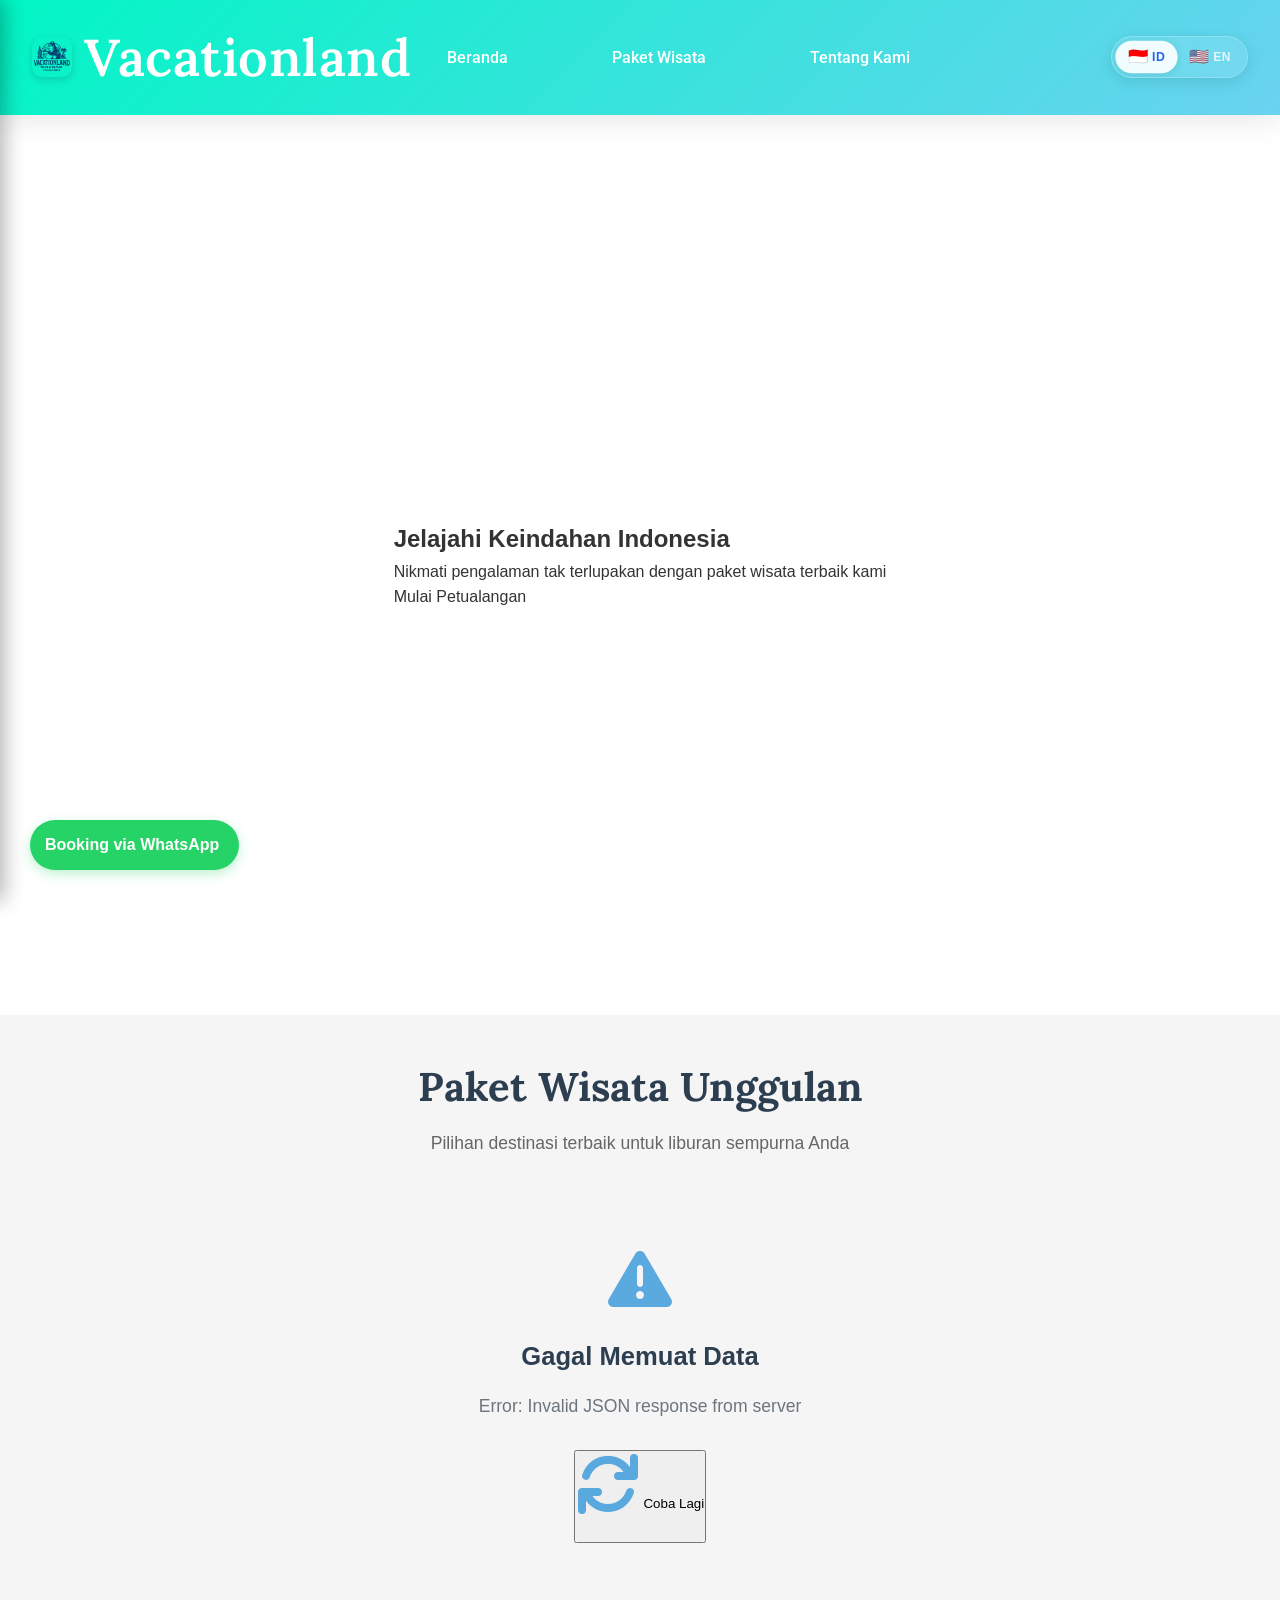
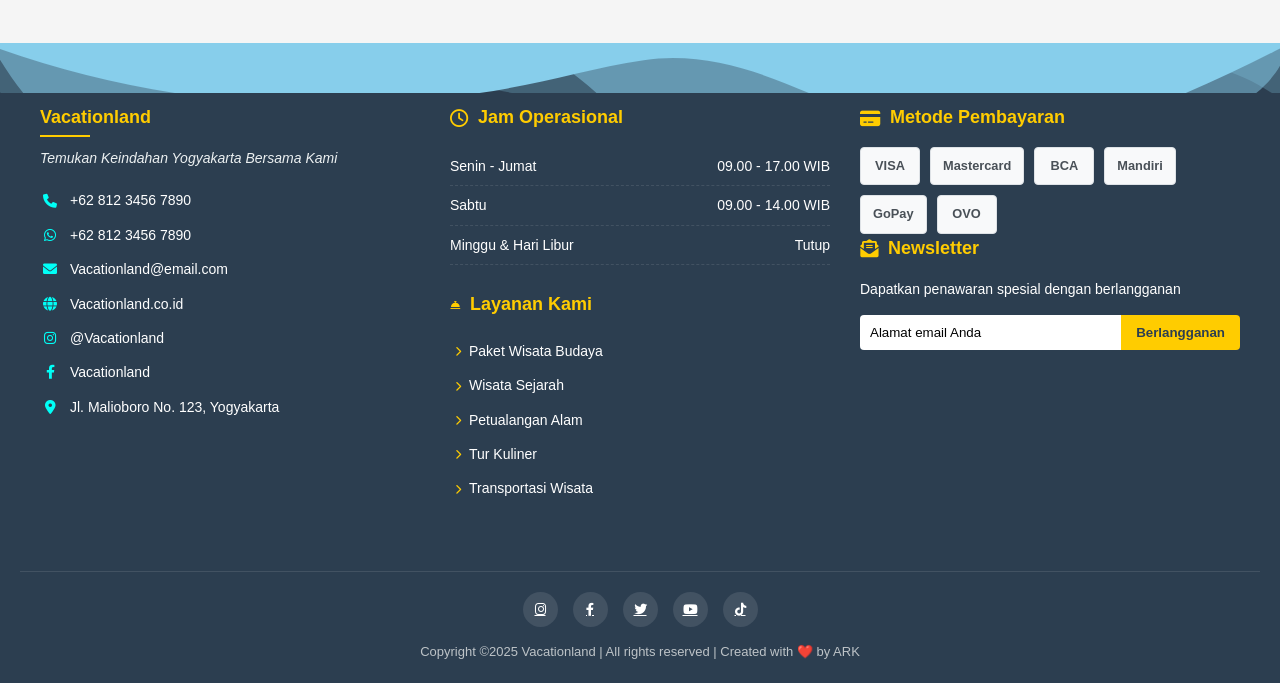
==== commit 53ba8ce6: "p" ====
--- a/FrontEnd/html/Index.html
+++ b/FrontEnd/html/Index.html
@@ -9,6 +9,7 @@
     <link rel="stylesheet" href="../../assets/css/package-cards-fix.css">
     <link rel="stylesheet" href="../../assets/css/responsive-utilities.css">
     <link rel="stylesheet" href="../../assets/css/language-switcher.css">
+    <link rel="stylesheet" href="../../assets/css/mobile-force.css">
     <link href="https://fonts.googleapis.com/css2?family=Roboto:wght@400;700&family=Lora:wght@400;700&display=swap"
         rel="stylesheet">
     <link rel="stylesheet" href="https://cdnjs.cloudflare.com/ajax/libs/font-awesome/6.0.0-beta3/css/all.min.css">
@@ -221,7 +222,7 @@
         <div class="hero-content">
             <h1 class="hero-title" data-translate="hero.title">Jelajahi Keindahan Indonesia</h1>
             <p class="hero-subtitle" data-translate="hero.subtitle">Nikmati pengalaman tak terlupakan dengan paket wisata terbaik kami</p>
-            <button class="hero-cta" data-translate="hero.cta">Mulai Petualangan</button>
+            <p class="hero-cta" data-translate="hero.cta">Mulai Petualangan</p>
         </div>
     </section>
 
@@ -364,7 +365,7 @@
     </footer>    <!-- JavaScript Files -->
     <script src="../../assets/js/translations.js"></script>
     <script src="../../assets/js/main.js"></script>
-    <script src="../js/mobile-nav.js"></script>
+    <script src="../../assets/js/mobile-nav-universal.js"></script>
     <script src="../js/package-loader.js"></script>
 </body>
 
--- a/assets/css/main.css
+++ b/assets/css/main.css
@@ -19,6 +19,9 @@
     overflow-x: hidden;
     line-height: 1.6;
     color: #222;
+    margin: 0;
+    padding: 0;
+    padding-top: 70px; /* Space for fixed header */
 }
 
 /* =================================
@@ -27,11 +30,13 @@
 header {
     position: fixed;
     top: 0;
+    left: 0;
+    right: 0;
     width: 100%;
     background: linear-gradient(-45deg, #3498db, #2980b9, #8dc6ff, #01f6c5);
     background-size: 400% 400%;
     animation: gradientBG 15s ease infinite;
-    padding: 15px 10px;
+    padding: 15px 20px;
     display: flex;
     justify-content: space-between;
     align-items: center;
@@ -39,6 +44,8 @@
     z-index: 1000;
     box-shadow: 0 4px 30px rgba(0, 0, 0, 0.1);
     transition: all 0.3s ease;
+    min-height: 60px;
+    box-sizing: border-box;
 }
 
 @keyframes gradientBG {
@@ -309,6 +316,116 @@
 }
 
 /* =================================
+   FORCED RESPONSIVE MOBILE STYLES
+   ================================= */
+
+/* Ensure mobile styles are applied with higher specificity */
+@media screen and (max-width: 768px) {
+    /* Force mobile menu toggle to show */
+    .mobile-menu-toggle {
+        display: flex !important;
+        flex-direction: column !important;
+        justify-content: center !important;
+        align-items: center !important;
+        background: rgba(255, 255, 255, 0.9) !important;
+        border: 2px solid rgba(0, 0, 0, 0.3) !important;
+        border-radius: 6px !important;
+        padding: 8px !important;
+        width: 44px !important;
+        height: 44px !important;
+        cursor: pointer !important;
+        transition: all 0.3s ease !important;
+        position: relative !important;
+        z-index: 1001 !important;
+    }
+    
+    .mobile-menu-toggle:hover {
+        background: rgba(255, 255, 255, 1) !important;
+        transform: scale(1.05) !important;
+    }
+    
+    .mobile-menu-toggle span {
+        display: block !important;
+        width: 22px !important;
+        height: 2px !important;
+        background: #333 !important;
+        margin: 3px 0 !important;
+        transition: all 0.3s ease !important;
+        border-radius: 1px !important;
+    }
+    
+    /* Force desktop nav to hide */
+    .desktop-nav {
+        display: none !important;
+    }
+    
+    /* Header mobile layout */
+    header {
+        padding: 10px 15px !important;
+        flex-wrap: nowrap !important;
+        justify-content: space-between !important;
+        align-items: center !important;
+        min-height: 60px !important;
+    }
+    
+    /* Logo mobile styling */
+    header .logo {
+        flex: 1 !important;
+        order: 1 !important;
+        font-size: 1.3em !important;
+        min-width: 0 !important;
+    }
+    
+    header .logo img {
+        height: 30px !important;
+        width: auto !important;
+    }
+    
+    /* Language switcher mobile */
+    .language-switcher {
+        order: 2 !important;
+        margin-left: auto !important;
+        margin-right: 10px !important;
+        flex-shrink: 0 !important;
+        transform: scale(0.85) !important;
+    }
+    
+    /* Mobile menu toggle positioning */
+    .mobile-menu-toggle {
+        order: 3 !important;
+        margin-left: 0 !important;
+        flex-shrink: 0 !important;
+    }
+}
+
+@media screen and (max-width: 480px) {
+    header {
+        padding: 8px 12px !important;
+    }
+    
+    header .logo {
+        font-size: 1.1em !important;
+    }
+    
+    header .logo img {
+        height: 28px !important;
+    }
+    
+    .mobile-menu-toggle {
+        width: 40px !important;
+        height: 40px !important;
+    }
+    
+    .mobile-menu-toggle span {
+        width: 18px !important;
+    }
+}
+
+/* =================================
+   END FORCED RESPONSIVE STYLES
+   ================================= */
+
+/* =================================
    UTILITY CLASSES
    ================================= */
 .btn {
--- a/assets/css/style.css
+++ b/assets/css/style.css
@@ -220,37 +220,47 @@
 
 .hero video {
     position: absolute;
-    top: 50%;
-    left: 50%;
-    transform: translate(-50%, -50%);
-    min-width: 100%;
-    min-height: 100%;
-    width: auto;
-    height: auto;
+    top: 0;
+    left: 0;
+    width: 100%;
+    height: 100%;
     object-fit: cover;
+    object-position: center center;
     z-index: -1;
-    transform-origin: center center;
-}
-
-@media (max-aspect-ratio: 16/9) {
+}
+
+/* Mobile video optimizations */
+@media screen and (max-width: 768px) {
+    .hero {
+        height: 70vh; /* Reduce height on mobile for better performance */
+    }
+    
     .hero video {
-        width: 100%;
-        height: auto;
-    }
-}
-
-@media (min-aspect-ratio: 16/9) {
-    .hero video {
-        width: auto;
-        height: 100%;
-    }
-}
-
-@media (min-width: 1200px) {
-    .hero video {
+        object-fit: cover;
+        object-position: center;
         width: 100%;
         height: 100%;
+        /* Ensure proper aspect ratio maintenance */
+        max-width: none;
+        max-height: none;
+    }
+}
+
+/* Tablet optimizations */
+@media screen and (min-width: 769px) and (max-width: 1024px) {
+    .hero video {
+        object-fit: cover;
         object-position: center;
+    }
+}
+
+/* Desktop optimizations */
+@media screen and (min-width: 1025px) {
+    .hero video {
+        object-fit: cover;
+        object-position: center;
+        width: 100%;
+        height: 100%;
     }
 }
 
--- a/assets/css/language-switcher.css
+++ b/assets/css/language-switcher.css
@@ -150,6 +150,81 @@
     }
 }
 
+@media screen and (max-width: 768px) {
+    .language-switcher {
+        transform: scale(0.85);
+        margin-right: 8px;
+    }
+    
+    .language-toggle {
+        padding: 3px;
+        border-radius: 20px;
+    }
+    
+    .lang-btn {
+        padding: 6px 10px;
+        font-size: 12px;
+        min-width: 50px;
+        gap: 4px;
+    }
+    
+    .lang-btn .flag {
+        font-size: 14px;
+    }
+    
+    .lang-btn .text {
+        font-size: 11px;
+        font-weight: 600;
+    }
+    
+    .lang-btn:hover {
+        transform: scale(1.02);
+    }
+}
+
+@media screen and (max-width: 480px) {
+    .language-switcher {
+        transform: scale(0.75);
+        margin-right: 6px;
+    }
+    
+    .lang-btn {
+        padding: 5px 8px;
+        font-size: 11px;
+        min-width: 45px;
+    }
+    
+    .lang-btn .flag {
+        font-size: 12px;
+    }
+    
+    .lang-btn .text {
+        font-size: 10px;
+    }
+}
+
+@media screen and (max-width: 360px) {
+    .language-switcher {
+        transform: scale(0.7);
+        margin-right: 4px;
+    }
+}
+
+/* Enhanced touch targets for mobile */
+@media (pointer: coarse) {
+    .lang-btn {
+        min-height: 44px;
+        min-width: 44px;
+        padding: 8px 12px;
+    }
+    
+    .mobile-lang-btn {
+        min-height: 44px;
+        min-width: 44px;
+        padding: 10px 16px;
+    }
+}
+
 /* Integration with header */
 header {
     display: flex;
--- a/assets/css/mobile-force.css
+++ b/assets/css/mobile-force.css
@@ -0,0 +1,757 @@
+/* =================================
+   UNIVERSAL MOBILE NAVIGATION SYSTEM
+   Complete mobile navigation for all pages
+   ================================= */
+
+/* Reset box-sizing for consistency */
+*, *::before, *::after {
+    box-sizing: border-box;
+}
+
+/* Base mobile toggle styles */
+.mobile-menu-toggle {
+    display: none;
+    position: relative;
+    z-index: 1002;
+    cursor: pointer;
+    background: none;
+    border: none;
+    padding: 0;
+    margin: 0;
+    outline: none;
+    transition: all 0.3s ease;
+}
+
+/* Mobile responsive styles */
+@media screen and (max-width: 768px) {    /* Force mobile menu toggle visibility with ultra-modern styling */
+    html body header .mobile-menu-toggle {
+        display: flex !important;
+        flex-direction: column !important;
+        justify-content: space-evenly !important;
+        align-items: center !important;
+        background: linear-gradient(135deg, rgba(255, 255, 255, 0.98), rgba(248, 250, 252, 0.98)) !important;
+        border: 1px solid rgba(52, 152, 219, 0.2) !important;
+        border-radius: 12px !important;
+        padding: 10px !important;
+        width: 48px !important;
+        height: 48px !important;
+        cursor: pointer !important;
+        transition: all 0.4s cubic-bezier(0.25, 0.46, 0.45, 0.94) !important;
+        position: relative !important;
+        z-index: 1002 !important;
+        order: 3 !important;
+        margin: 0 !important;
+        flex-shrink: 0 !important;
+        box-shadow: 
+            0 4px 14px rgba(52, 152, 219, 0.15),
+            0 2px 6px rgba(0, 0, 0, 0.08),
+            inset 0 1px 0 rgba(255, 255, 255, 0.8) !important;
+        backdrop-filter: blur(8px) saturate(180%) !important;
+        -webkit-backdrop-filter: blur(8px) saturate(180%) !important;
+        overflow: hidden !important;
+    }
+      /* Adding a subtle glow effect with shimmer */
+    html body header .mobile-menu-toggle:before {
+        content: '' !important;
+        position: absolute !important;
+        top: 0 !important;
+        left: 0 !important;
+        right: 0 !important;
+        bottom: 0 !important;
+        background: linear-gradient(135deg, rgba(52, 152, 219, 0.1), rgba(155, 89, 182, 0.1)) !important;
+        border-radius: 12px !important;
+        opacity: 0 !important;
+        transition: opacity 0.3s ease !important;
+        z-index: -1 !important;
+    }
+    
+    /* Shimmer effect overlay */
+    html body header .mobile-menu-toggle:after {
+        content: '' !important;
+        position: absolute !important;
+        top: -2px !important;
+        left: -2px !important;
+        right: -2px !important;
+        bottom: -2px !important;
+        background: linear-gradient(45deg, transparent 30%, rgba(255, 255, 255, 0.3) 50%, transparent 70%) !important;
+        border-radius: 14px !important;
+        opacity: 0 !important;
+        transform: translateX(-100%) !important;
+        transition: all 0.6s ease !important;
+        z-index: 1 !important;
+        pointer-events: none !important;
+    }
+      html body header .mobile-menu-toggle:hover {
+        background: linear-gradient(135deg, rgba(255, 255, 255, 1), rgba(248, 250, 252, 1)) !important;
+        box-shadow: 
+            0 8px 25px rgba(52, 152, 219, 0.25),
+            0 4px 12px rgba(0, 0, 0, 0.12),
+            inset 0 1px 0 rgba(255, 255, 255, 0.9) !important;
+        border-color: rgba(52, 152, 219, 0.4) !important;
+        transform: translateY(-2px) scale(1.05) !important;
+    }
+    
+    html body header .mobile-menu-toggle:hover:before {
+        opacity: 1 !important;
+    }
+    
+    /* Trigger shimmer effect on hover */
+    html body header .mobile-menu-toggle:hover:after {
+        opacity: 1 !important;
+        transform: translateX(100%) !important;
+        transition: all 0.8s ease !important;
+    }
+    
+    html body header .mobile-menu-toggle:active {
+        transform: translateY(-1px) scale(1.02) !important;
+        transition: all 0.15s ease !important;
+        box-shadow: 
+            0 6px 20px rgba(52, 152, 219, 0.2),
+            0 3px 8px rgba(0, 0, 0, 0.1) !important;
+    }
+    
+    html body header .mobile-menu-toggle span {
+        display: block !important;
+        width: 24px !important;
+        height: 3px !important;
+        background: linear-gradient(90deg, #2c3e50, #34495e, #2c3e50) !important;
+        margin: 0 !important;
+        transition: all 0.4s cubic-bezier(0.25, 0.46, 0.45, 0.94) !important;
+        border-radius: 3px !important;
+        opacity: 1 !important;
+        visibility: visible !important;
+        transform-origin: center !important;
+        box-shadow: 
+            0 1px 3px rgba(0, 0, 0, 0.12),
+            inset 0 1px 0 rgba(255, 255, 255, 0.2) !important;
+        position: relative !important;
+    }
+    
+    /* Adding subtle shine effect to hamburger lines */
+    html body header .mobile-menu-toggle span:before {
+        content: '' !important;
+        position: absolute !important;
+        top: 0 !important;
+        left: 0 !important;
+        width: 100% !important;
+        height: 1px !important;
+        background: linear-gradient(90deg, transparent, rgba(255, 255, 255, 0.6), transparent) !important;
+        border-radius: 3px !important;
+    }      /* Ultra-modern active hamburger animation with premium styling */
+    html body header .mobile-menu-toggle.active {
+        background: linear-gradient(135deg, rgba(52, 152, 219, 0.98), rgba(74, 144, 226, 0.98)) !important;
+        box-shadow: 
+            0 8px 32px rgba(52, 152, 219, 0.4),
+            0 4px 16px rgba(52, 152, 219, 0.25),
+            inset 0 1px 0 rgba(255, 255, 255, 0.3) !important;
+        border-color: rgba(52, 152, 219, 0.6) !important;
+        transform: translateY(-2px) scale(1.05) !important;
+    }
+    
+    html body header .mobile-menu-toggle.active:before {
+        background: linear-gradient(135deg, rgba(255, 255, 255, 0.2), rgba(74, 144, 226, 0.2)) !important;
+        opacity: 1 !important;
+    }
+    
+    html body header .mobile-menu-toggle.active span:nth-child(1) {
+        transform: translateY(8px) rotate(45deg) !important;
+        background: linear-gradient(90deg, #ffffff, #f8f9fa) !important;
+        box-shadow: 
+            0 2px 6px rgba(0, 0, 0, 0.25),
+            inset 0 1px 0 rgba(255, 255, 255, 0.4) !important;
+        width: 26px !important;
+    }
+    
+    html body header .mobile-menu-toggle.active span:nth-child(2) {
+        opacity: 0 !important;
+        transform: scaleX(0) rotate(180deg) !important;
+    }
+    
+    html body header .mobile-menu-toggle.active span:nth-child(3) {
+        transform: translateY(-8px) rotate(-45deg) !important;
+        background: linear-gradient(90deg, #ffffff, #f8f9fa) !important;
+        box-shadow: 
+            0 2px 6px rgba(0, 0, 0, 0.25),
+            inset 0 1px 0 rgba(255, 255, 255, 0.4) !important;
+        width: 26px !important;
+    }
+      /* Enhanced pulse effect when active - adjusted z-index to avoid conflict */
+    html body header .mobile-menu-toggle.active:after {
+        content: '' !important;
+        position: absolute !important;
+        top: -4px !important;
+        left: -4px !important;
+        right: -4px !important;
+        bottom: -4px !important;
+        background: linear-gradient(135deg, rgba(52, 152, 219, 0.3), rgba(74, 144, 226, 0.3)) !important;
+        border-radius: 16px !important;
+        animation: pulse-glow 2s infinite !important;
+        z-index: -2 !important;
+        pointer-events: none !important;
+    }
+      @keyframes pulse-glow {
+        0%, 100% {
+            opacity: 0.3;
+            transform: scale(1);
+        }
+        50% {
+            opacity: 0.6;
+            transform: scale(1.1);
+        }
+    }
+    
+    /* Advanced hover micro-animations */
+    html body header .mobile-menu-toggle:hover span {
+        background: linear-gradient(90deg, #3498db, #2c3e50, #3498db) !important;
+        transform: scaleX(1.1) !important;
+    }
+    
+    html body header .mobile-menu-toggle:hover span:nth-child(1) {
+        animation: wiggle-top 0.6s ease-in-out !important;
+    }
+    
+    html body header .mobile-menu-toggle:hover span:nth-child(3) {
+        animation: wiggle-bottom 0.6s ease-in-out !important;
+    }
+    
+    @keyframes wiggle-top {
+        0%, 100% { transform: translateX(0); }
+        25% { transform: translateX(2px); }
+        75% { transform: translateX(-2px); }
+    }
+    
+    @keyframes wiggle-bottom {
+        0%, 100% { transform: translateX(0); }
+        25% { transform: translateX(-2px); }
+        75% { transform: translateX(2px); }
+    }
+    
+    /* Ripple effect on click */
+    html body header .mobile-menu-toggle:active:before {
+        animation: ripple 0.6s linear !important;
+    }
+    
+    @keyframes ripple {
+        0% {
+            transform: scale(0);
+            opacity: 1;
+        }
+        100% {
+            transform: scale(4);
+            opacity: 0;
+        }
+    }
+      /* Enhanced focus state for accessibility */
+    html body header .mobile-menu-toggle:focus {
+        outline: 2px solid rgba(52, 152, 219, 0.5) !important;
+        outline-offset: 2px !important;
+        box-shadow: 
+            0 8px 25px rgba(52, 152, 219, 0.25),
+            0 4px 12px rgba(0, 0, 0, 0.12),
+            inset 0 1px 0 rgba(255, 255, 255, 0.9),
+            0 0 0 3px rgba(52, 152, 219, 0.1) !important;
+    }
+    
+    /* Magnetic hover effect - subtle movement towards cursor */
+    html body header .mobile-menu-toggle:hover {
+        animation: magnetic-float 0.6s ease-in-out !important;
+    }
+    
+    @keyframes magnetic-float {
+        0%, 100% { transform: translateY(-2px) scale(1.05); }
+        50% { transform: translateY(-3px) scale(1.08); }
+    }
+    
+    /* Premium loading state animation */
+    html body header .mobile-menu-toggle.loading span {
+        animation: loading-dots 1.5s infinite ease-in-out !important;
+    }
+    
+    html body header .mobile-menu-toggle.loading span:nth-child(1) {
+        animation-delay: 0s !important;
+    }
+    
+    html body header .mobile-menu-toggle.loading span:nth-child(2) {
+        animation-delay: 0.3s !important;
+    }
+    
+    html body header .mobile-menu-toggle.loading span:nth-child(3) {
+        animation-delay: 0.6s !important;
+    }
+    
+    @keyframes loading-dots {
+        0%, 60%, 100% {
+            transform: scaleY(1);
+            opacity: 1;
+        }
+        30% {
+            transform: scaleY(0.3);
+            opacity: 0.7;
+        }
+    }
+    
+    /* Breathe animation for idle state */
+    html body header .mobile-menu-toggle {
+        animation: breathe 4s ease-in-out infinite !important;
+    }
+    
+    @keyframes breathe {
+        0%, 100% { 
+            box-shadow: 
+                0 4px 14px rgba(52, 152, 219, 0.15),
+                0 2px 6px rgba(0, 0, 0, 0.08),
+                inset 0 1px 0 rgba(255, 255, 255, 0.8);
+        }
+        50% { 
+            box-shadow: 
+                0 6px 18px rgba(52, 152, 219, 0.2),
+                0 3px 8px rgba(0, 0, 0, 0.1),
+                inset 0 1px 0 rgba(255, 255, 255, 0.9);
+        }
+    }
+    
+    /* Disable breathe animation when interacting */
+    html body header .mobile-menu-toggle:hover,
+    html body header .mobile-menu-toggle:active,
+    html body header .mobile-menu-toggle.active {
+        animation: none !important;
+    }
+    
+    /* Force desktop nav to hide */
+    html body header .desktop-nav {
+        display: none !important;
+    }
+    
+    /* Header layout fixes */
+    html body header {
+        display: flex !important;
+        flex-wrap: nowrap !important;
+        justify-content: space-between !important;
+        align-items: center !important;
+        padding: 12px 15px !important;
+        min-height: 64px !important;
+        box-sizing: border-box !important;
+        position: fixed !important;
+        top: 0 !important;
+        left: 0 !important;
+        right: 0 !important;
+        width: 100% !important;
+        z-index: 1000 !important;
+    }
+    
+    /* Logo positioning */
+    html body header .logo {
+        flex: 1 !important;
+        order: 1 !important;
+        font-size: 1.3em !important;
+        min-width: 0 !important;
+        flex-shrink: 1 !important;
+        display: flex !important;
+        align-items: center !important;
+        gap: 10px !important;
+    }
+    
+    html body header .logo img {
+        height: 32px !important;
+        width: auto !important;
+        flex-shrink: 0 !important;
+    }
+      /* Language switcher positioning with enhanced responsiveness */
+    html body header .language-switcher {
+        order: 2 !important;
+        margin-left: auto !important;
+        margin-right: 10px !important;
+        flex-shrink: 0 !important;
+        transform: scale(0.85) !important;
+        transition: all 0.3s ease !important;
+    }
+    
+    html body header .language-switcher:hover {
+        transform: scale(0.9) !important;
+    }
+    
+    /* Language switcher buttons mobile optimization */
+    html body header .language-switcher .lang-btn {
+        padding: 6px 10px !important;
+        font-size: 11px !important;
+        border-radius: 15px !important;
+        transition: all 0.3s ease !important;
+        backdrop-filter: blur(4px) !important;
+    }
+    
+    html body header .language-switcher .lang-btn:hover {
+        transform: translateY(-1px) !important;
+        box-shadow: 0 2px 6px rgba(0, 0, 0, 0.15) !important;
+    }
+    
+    html body header .language-switcher .lang-btn.active {
+        box-shadow: 0 2px 8px rgba(52, 152, 219, 0.3) !important;
+    }
+    
+    /* Body padding for fixed header */
+    body {
+        padding-top: 74px !important;
+    }
+}
+
+/* Enhanced Mobile Sidebar Styles */
+.mobile-sidebar {
+    position: fixed;
+    top: 0;
+    left: -320px;
+    width: 320px;
+    height: 100vh;
+    background: linear-gradient(145deg, #2c3e50 0%, #34495e 50%, #2c3e50 100%);
+    transition: left 0.4s cubic-bezier(0.25, 0.46, 0.45, 0.94);
+    z-index: 2000;
+    overflow-y: auto;
+    box-shadow: 4px 0 20px rgba(0, 0, 0, 0.3);
+    backdrop-filter: blur(10px);
+}
+
+.mobile-sidebar.active {
+    left: 0;
+}
+
+.sidebar-header {
+    padding: 25px 20px;
+    border-bottom: 1px solid rgba(255, 255, 255, 0.15);
+    display: flex;
+    justify-content: space-between;
+    align-items: center;
+    background: rgba(0, 0, 0, 0.3);
+    backdrop-filter: blur(10px);
+}
+
+.sidebar-logo {
+    display: flex;
+    align-items: center;
+    gap: 12px;
+    color: white;
+    font-size: 1.3em;
+    font-weight: 700;
+    text-shadow: 0 1px 3px rgba(0, 0, 0, 0.3);
+}
+
+.sidebar-logo img {
+    height: 36px;
+    width: auto;
+    filter: drop-shadow(0 1px 3px rgba(0, 0, 0, 0.3));
+}
+
+.sidebar-close {
+    background: rgba(255, 255, 255, 0.1);
+    border: 1px solid rgba(255, 255, 255, 0.2);
+    color: white;
+    font-size: 22px;
+    cursor: pointer;
+    padding: 8px;
+    border-radius: 6px;
+    transition: all 0.3s ease;
+    width: 36px;
+    height: 36px;
+    display: flex;
+    align-items: center;
+    justify-content: center;
+}
+
+.sidebar-close:hover {
+    background: rgba(231, 76, 60, 0.8);
+    border-color: rgba(231, 76, 60, 1);
+    transform: scale(1.05);
+}
+
+.sidebar-nav {
+    padding: 25px 0;
+}
+
+.sidebar-nav a {
+    display: flex;
+    align-items: center;
+    gap: 18px;
+    padding: 18px 25px;
+    color: #ecf0f1;
+    text-decoration: none;
+    transition: all 0.3s ease;
+    border-left: 4px solid transparent;
+    font-weight: 500;
+    font-size: 16px;
+    position: relative;
+}
+
+.sidebar-nav a::before {
+    content: '';
+    position: absolute;
+    left: 0;
+    top: 0;
+    width: 0;
+    height: 100%;
+    background: linear-gradient(90deg, rgba(52, 152, 219, 0.2), rgba(52, 152, 219, 0.1));
+    transition: width 0.3s ease;
+}
+
+.sidebar-nav a:hover::before,
+.sidebar-nav a.active::before {
+    width: 100%;
+}
+
+.sidebar-nav a:hover,
+.sidebar-nav a.active {
+    border-left-color: #3498db;
+    transform: translateX(8px);
+    color: white;
+    text-shadow: 0 1px 3px rgba(0, 0, 0, 0.3);
+}
+
+.sidebar-nav a i {
+    font-size: 20px;
+    width: 24px;
+    text-align: center;
+    opacity: 0.9;
+    filter: drop-shadow(0 1px 2px rgba(0, 0, 0, 0.3));
+}
+
+.sidebar-footer {
+    position: absolute;
+    bottom: 25px;
+    left: 20px;
+    right: 20px;
+    padding-top: 25px;
+    border-top: 1px solid rgba(255, 255, 255, 0.15);
+    background: rgba(0, 0, 0, 0.2);
+    border-radius: 12px;
+    backdrop-filter: blur(10px);
+}
+
+.sidebar-language-switcher {
+    display: flex;
+    flex-direction: column;
+    align-items: center;
+    gap: 18px;
+    padding: 15px;
+}
+
+.mobile-lang-toggle {
+    display: flex;
+    background: rgba(255, 255, 255, 0.15);
+    border-radius: 30px;
+    padding: 6px;
+    backdrop-filter: blur(15px);
+    border: 1px solid rgba(255, 255, 255, 0.25);
+    box-shadow: 0 4px 15px rgba(0, 0, 0, 0.2);
+}
+
+.mobile-lang-btn {
+    display: flex;
+    align-items: center;
+    gap: 8px;
+    padding: 10px 18px;
+    border: none;
+    background: transparent;
+    color: rgba(255, 255, 255, 0.85);
+    border-radius: 24px;
+    cursor: pointer;
+    font-weight: 600;
+    font-size: 14px;
+    transition: all 0.3s cubic-bezier(0.4, 0, 0.2, 1);
+    text-decoration: none;
+    min-width: 70px;
+    justify-content: center;
+    position: relative;
+    overflow: hidden;
+}
+
+.mobile-lang-btn::before {
+    content: '';
+    position: absolute;
+    top: 0;
+    left: -100%;
+    width: 100%;
+    height: 100%;
+    background: linear-gradient(90deg, transparent, rgba(255, 255, 255, 0.2), transparent);
+    transition: left 0.5s ease;
+}
+
+.mobile-lang-btn:hover::before {
+    left: 100%;
+}
+
+.mobile-lang-btn:hover {
+    background: rgba(255, 255, 255, 0.2);
+    color: white;
+    transform: translateY(-2px) scale(1.05);
+    box-shadow: 0 4px 12px rgba(0, 0, 0, 0.25);
+}
+
+.mobile-lang-btn.active {
+    background: linear-gradient(135deg, rgba(52, 152, 219, 0.8), rgba(41, 128, 185, 0.8));
+    color: white;
+    box-shadow: 0 4px 15px rgba(52, 152, 219, 0.4);
+    transform: translateY(-1px);
+}
+
+.mobile-lang-btn.active:hover {
+    background: linear-gradient(135deg, rgba(52, 152, 219, 0.9), rgba(41, 128, 185, 0.9));
+    transform: translateY(-2px) scale(1.05);
+}
+
+.mobile-lang-btn .flag {
+    font-size: 18px;
+    filter: drop-shadow(0 1px 2px rgba(0, 0, 0, 0.3));
+}
+
+.mobile-lang-btn .text {
+    font-weight: 700;
+    font-size: 13px;
+    letter-spacing: 0.5px;
+}
+
+.mobile-lang-label {
+    display: flex;
+    align-items: center;
+    gap: 10px;
+    color: rgba(255, 255, 255, 0.75);
+    font-size: 13px;
+    text-align: center;
+    font-weight: 500;
+    text-shadow: 0 1px 2px rgba(0, 0, 0, 0.3);
+}
+
+.mobile-lang-label i {
+    font-size: 16px;
+    opacity: 0.8;
+    filter: drop-shadow(0 1px 2px rgba(0, 0, 0, 0.3));
+}
+
+/* Overlay */
+.sidebar-overlay {
+    position: fixed;
+    top: 0;
+    left: 0;
+    width: 100%;
+    height: 100vh;
+    background: rgba(0, 0, 0, 0.6);
+    z-index: 1999;
+    opacity: 0;
+    visibility: hidden;
+    transition: all 0.4s ease;
+}
+
+.sidebar-overlay.active {
+    opacity: 1;
+    visibility: visible;
+}
+
+/* Body lock when sidebar is open */
+.sidebar-open {
+    overflow: hidden !important;
+}
+
+/* Enhanced Small mobile adjustments */
+@media screen and (max-width: 480px) {
+    html body header {
+        padding: 10px 12px !important;
+        min-height: 60px !important;
+    }
+    
+    html body header .logo {
+        font-size: 1.1em !important;
+    }
+    
+    html body header .logo img {
+        height: 28px !important;
+    }
+    
+    html body header .mobile-menu-toggle {
+        width: 42px !important;
+        height: 42px !important;
+        padding: 8px !important;
+    }
+    
+    html body header .mobile-menu-toggle span {
+        width: 20px !important;
+        height: 2px !important;
+    }
+    
+    html body header .language-switcher {
+        transform: scale(0.75) !important;
+        margin-right: 8px !important;
+    }
+    
+    .mobile-sidebar {
+        width: 290px;
+        left: -290px;
+    }
+    
+    .sidebar-header {
+        padding: 20px 18px;
+    }
+    
+    .sidebar-logo {
+        font-size: 1.1em;
+    }
+    
+    .sidebar-logo img {
+        height: 30px;
+    }
+    
+    .sidebar-nav a {
+        padding: 16px 20px;
+        font-size: 15px;
+    }
+    
+    .mobile-lang-toggle {
+        padding: 4px;
+    }
+    
+    .mobile-lang-btn {
+        padding: 8px 14px;
+        min-width: 60px;
+        font-size: 13px;
+    }
+    
+    body {
+        padding-top: 70px !important;
+    }
+}
+
+/* Extra small devices */
+@media screen and (max-width: 360px) {
+    html body header {
+        padding: 8px 10px !important;
+    }
+    
+    html body header .logo {
+        font-size: 1.0em !important;
+    }
+    
+    html body header .logo span {
+        display: none !important;
+    }
+    
+    html body header .language-switcher {
+        transform: scale(0.7) !important;
+        margin-right: 5px !important;
+    }
+    
+    .mobile-sidebar {
+        width: 260px;
+        left: -260px;
+    }
+    
+    .sidebar-footer {
+        bottom: 15px;
+        left: 15px;
+        right: 15px;
+    }
+}
+
+/* =================================
+   PROFILE PAGE HEADER FIX
+   Remove black space in profile header
+   ================================= */
+.profile-header {
+    margin-top: 0 !important;
+    padding-top: 40px !important;
+    background: transparent !important;
+}
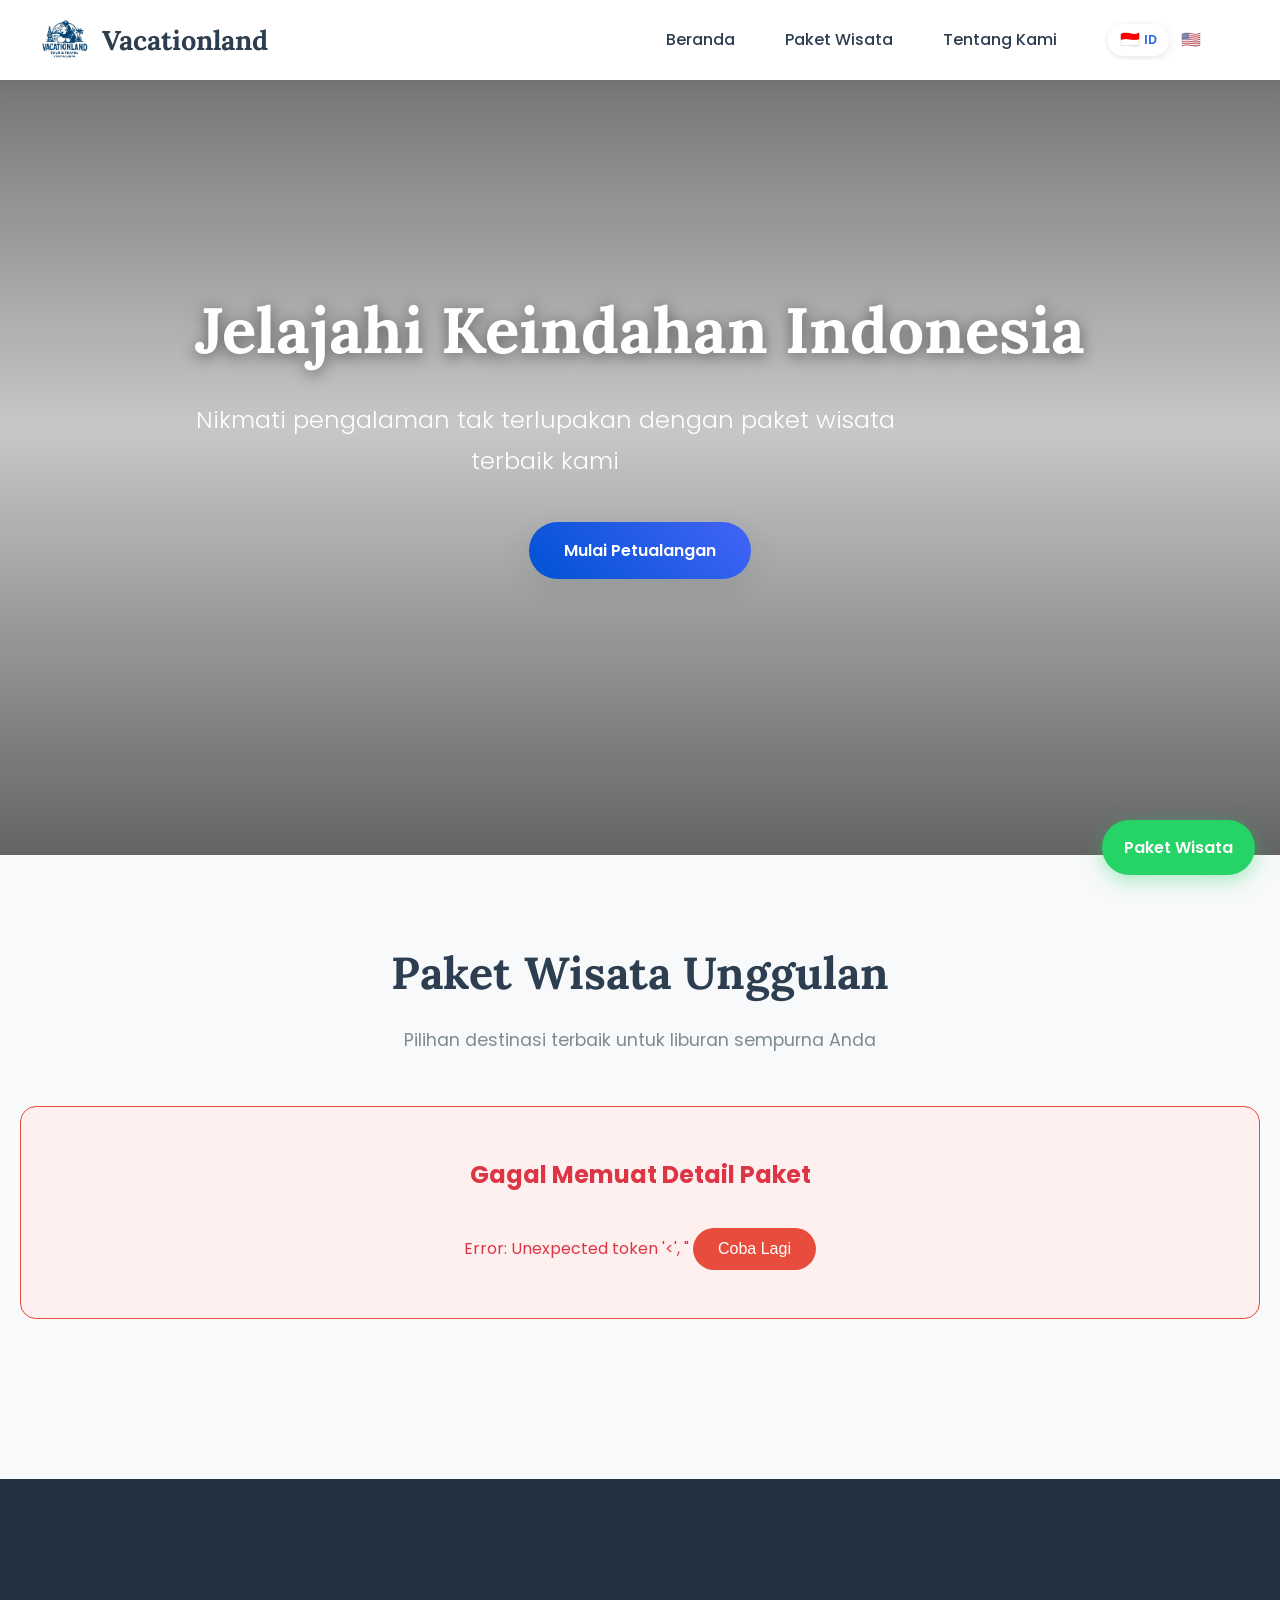
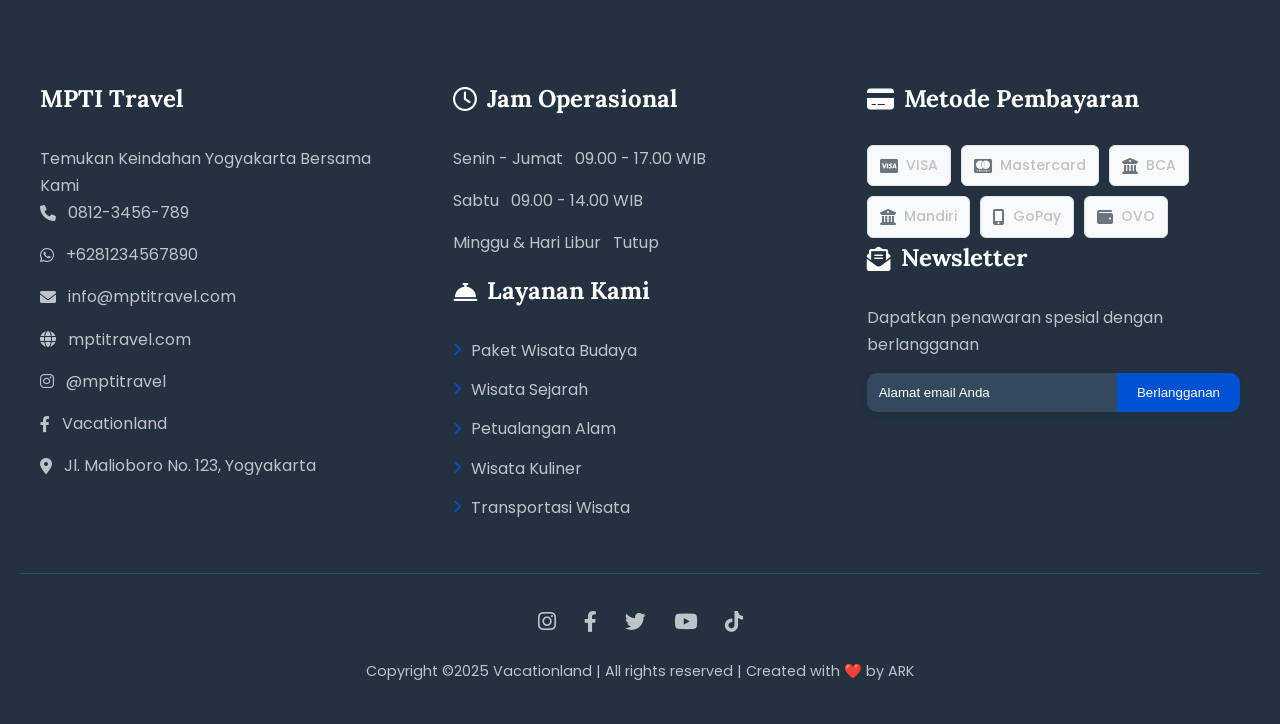
==== commit 892e228d: "Tinggal Testing Nih" ====
--- a/FrontEnd/html/Index.html
+++ b/FrontEnd/html/Index.html
@@ -4,191 +4,23 @@
 <head>
     <meta charset="UTF-8">
     <meta name="viewport" content="width=device-width, initial-scale=1.0">
-    <title>Vacationland - MPTI Travel</title>    <link rel="stylesheet" href="../../assets/css/main.css">
-    <link rel="stylesheet" href="../../assets/css/style.css">
-    <link rel="stylesheet" href="../../assets/css/package-cards-fix.css">
-    <link rel="stylesheet" href="../../assets/css/responsive-utilities.css">
-    <link rel="stylesheet" href="../../assets/css/language-switcher.css">
-    <link rel="stylesheet" href="../../assets/css/mobile-force.css">
+    <title>Vacationland - MPTI Travel</title>
+    <!-- Menghubungkan ke file CSS yang sudah dikonsolidasi dengan parameter versi untuk cache busting (v1.5) -->
+    <link rel="stylesheet" href="../../assets/css/consolidated.css?v=1.5">
+    <!-- Menghapus link CSS yang berlebihan -->
     <link href="https://fonts.googleapis.com/css2?family=Roboto:wght@400;700&family=Lora:wght@400;700&display=swap"
         rel="stylesheet">
     <link rel="stylesheet" href="https://cdnjs.cloudflare.com/ajax/libs/font-awesome/6.0.0-beta3/css/all.min.css">
-    <style>
-    @keyframes spin {
-        0% {
-            transform: rotate(0deg);
-        }
-
-        100% {
-            transform: rotate(360deg);
-        }
-    }
-
-    .loading {
-        text-align: center;
-        padding: 40px;
-        color: #666;
-    }
-
-    .spinner {
-        border: 4px solid #f3f3f3;
-        border-top: 4px solid #3498db;
-        border-radius: 50%;
-        width: 40px;
-        height: 40px;
-        animation: spin 1s linear infinite;
-        margin: 0 auto 20px;
-    }
-
-    /* Image Status Styling */
-    .image-slideshow {
-        position: relative;
-        height: 250px;
-        overflow: hidden;
-        border-radius: 12px;
-        background: #f8f9fa;
-    }
-
-    .image-slideshow img {
-        position: absolute;
-        top: 0;
-        left: 0;
-        width: 100%;
-        height: 100%;
-        object-fit: cover;
-        transition: opacity 0.5s ease;
-        opacity: 0;
-        display: block !important;
-    }
-
-    .image-slideshow img.active {
-        opacity: 1;
-    }
-
-    .image-slideshow img[data-loaded="true"] {
-        transition: opacity 0.5s ease;
-    }
-
-    .slideshow-indicators {
-        position: absolute;
-        bottom: 10px;
-        left: 50%;
-        transform: translateX(-50%);
-        display: flex;
-        gap: 6px;
-        z-index: 3;
-    }
-
-    .slideshow-indicators .dot {
-        width: 8px;
-        height: 8px;
-        border-radius: 50%;
-        background: rgba(255, 255, 255, 0.6);
-        cursor: pointer;
-        transition: all 0.3s ease;
-    }
-
-    .slideshow-indicators .dot.active {
-        background: rgba(255, 255, 255, 1);
-        transform: scale(1.2);
-    }
-
-    .slideshow-indicators .dot:hover {
-        background: rgba(255, 255, 255, 0.9);
-    }
-
-    .photo-counter {
-        position: absolute;
-        top: 10px;
-        right: 10px;
-        background: rgba(0, 0, 0, 0.7);
-        color: white;
-        padding: 4px 8px;
-        border-radius: 12px;
-        font-size: 0.75rem;
-        font-weight: 600;
-        z-index: 2;
-    }
-
-    .image-badge {
-        position: absolute;
-        top: 10px;
-        left: 10px;
-        background: rgba(0, 0, 0, 0.7);
-        color: white;
-        padding: 4px 8px;
-        border-radius: 12px;
-        font-size: 0.75rem;
-        font-weight: 600;
-        z-index: 2;
-    }
-
-    .image-badge.original {
-        background: rgba(40, 167, 69, 0.9);
-    }
-
-    .image-badge.fallback {
-        background: rgba(255, 193, 7, 0.9);
-    }
-
-    /* Loading state */
-    .image-slideshow.loading {
-        background: linear-gradient(90deg, #f0f0f0 25%, #e0e0e0 50%, #f0f0f0 75%);
-        background-size: 200% 100%;
-        animation: loading 1.5s infinite;
-    }
-
-    @keyframes loading {
-        0% {
-            background-position: 200% 0;
-        }
-
-        100% {
-            background-position: -200% 0;
-        }
-    }
-
-    /* Responsive adjustments */
-    @media (max-width: 768px) {
-        .image-badge,
-        .photo-counter {
-            font-size: 0.7rem;
-            padding: 3px 6px;
-        }
-
-        .slideshow-indicators .dot {
-            width: 6px;
-            height: 6px;
-        }
-    }
-
-    .payment-methods {
-        display: flex;
-        flex-wrap: wrap;
-        gap: 10px;
-        margin-top: 10px;
-    }
-
-    .payment-item {
-        background: #f8f9fa;
-        border: 1px solid #dee2e6;
-        padding: 8px 12px;
-        border-radius: 4px;
-        font-size: 0.8rem;
-        font-weight: 600;
-        color: #495057;
-        text-align: center;
-        min-width: 60px;
-    }
-    </style>
+    <!-- Gaya inline telah dipindahkan ke consolidated.css -->
 </head>
 
-<body>    <header>
+<body>
+    <header>
         <div class="logo">
             <img src="../../assets/images/logompti.png" alt="Vacationland Logo">
             <span>Vacationland</span>
         </div>
-        
+
         <!-- Navigation for Desktop (hidden on mobile) -->
         <nav class="desktop-nav">
             <a href="Index.html" data-translate="nav.home">🏠 Beranda</a>
@@ -197,14 +29,16 @@
         </nav>
 
         <!-- Language Switcher will be inserted here by translations.js -->
-        
+
         <!-- Mobile Menu Toggle -->
         <div class="mobile-menu-toggle">
             <span></span>
             <span></span>
             <span></span>
         </div>
-    </header><!-- Mobile Sidebar -->
+    </header>
+
+    <!-- Mobile Sidebar -->
     <div class="mobile-sidebar">
         <nav class="sidebar-nav">
             <a href="Index.html" style="--i: 1" data-translate="nav.home">🏠 Beranda</a>
@@ -227,45 +61,30 @@
     </section>
 
     <section class="tour-section" id="paket">
-        <div class="section-header" style="text-align: center; margin-bottom: 30px;">
-            <h2 style="font-family: 'Lora', serif; font-size: 2.5rem; color: #2c3e50; margin-bottom: 10px;" data-translate="packages.title">
+        <!-- Menggunakan kelas CSS untuk styling header section -->
+        <div class="section-header">
+            <h2 data-translate="packages.title">
                 Paket Wisata Unggulan
             </h2>
-            <p style="color: #666; font-size: 1.1rem;" data-translate="packages.subtitle">Pilihan destinasi terbaik untuk liburan sempurna Anda</p>
+            <p data-translate="packages.subtitle">Pilihan destinasi terbaik untuk liburan sempurna Anda</p>
         </div>
 
         <div class="slider" id="packages-container">
             <!-- Loading state -->
-            <div class="loading" style="text-align: center; padding: 40px; color: #666;">
-                <div class="spinner"
-                    style="border: 4px solid #f3f3f3; border-top: 4px solid #3498db; border-radius: 50%; width: 40px; height: 40px; animation: spin 1s linear infinite; margin: 0 auto 20px;"></div>
+            <div class="loading">
+                <div class="spinner"></div>
                 <p data-translate="common.loading">Memuat paket wisata...</p>
                 <p><small>Jika loading terlalu lama, <a href="javascript:window.debugPackages()"
-                            style="color: #3498db;">klik di sini untuk debug</a></small></p>
+                            class="debug-link">klik di sini untuk debug</a></small></p>
             </div>
         </div>
     </section>
 
     <a href="https://wa.me/yourwhatsapplink" class="whatsapp-button">
         Booking via WhatsApp
-    </a>
-
-    <footer class="site-footer">
-        <div class="footer-wave">
-            <svg viewBox="0 0 1200 120" preserveAspectRatio="none">
-                <path
-                    d="M0,0V46.29c47.79,22.2,103.59,32.17,158,28,70.36-5.37,136.33-33.31,206.8-37.5C438.64,32.43,512.34,53.67,583,72.05c69.27,18,138.3,24.88,209.4,13.08,36.15-6,69.85-17.84,104.45-29.34C989.49,25,1113-14.29,1200,52.47V0Z"
-                    opacity=".25" fill="#87CEEB"></path>
-                <path
-                    d="M0,0V15.81C13,36.92,27.64,56.86,47.69,72.05,99.41,111.27,165,111,224.58,91.58c31.15-10.15,60.09-26.07,89.67-39.8,40.92-19,84.73-46,130.83-49.67,36.26-2.85,70.9,9.42,98.6,31.56,31.77,25.39,62.32,62,103.63,73,40.44,10.79,81.35-6.69,119.13-24.28s75.16-39,116.92-43.05c59.73-5.85,113.28,22.88,168.9,38.84,30.2,8.66,59,6.17,87.09-7.5,22.43-10.89,48-26.93,60.65-49.24V0Z"
-                    opacity=".5" fill="#87CEEB"></path>
-                <path
-                    d="M0,0V5.63C149.93,59,314.09,71.32,475.83,42.57c43-7.64,84.23-20.12,127.61-26.46,59-8.63,112.48,12.24,165.56,35.4C827.93,77.22,886,95.24,951.2,90c86.53-7,172.46-45.71,248.8-84.81V0Z"
-                    fill="#87CEEB"></path>
-            </svg>
-        </div>
-
-        <div class="footer-container">            <div class="footer-column">
+    </a>    <footer class="site-footer">
+        <div class="footer-container">
+            <div class="footer-column about-us">
                 <div class="logo-container">
                     <h3 class="footer-logo">Vacationland</h3>
                     <p class="tagline" data-translate="footer.tagline">"Temukan Keindahan Yogyakarta Bersama Kami"</p>
@@ -308,7 +127,8 @@
                     <div class="hours-item">
                         <span data-translate="footer.mondayFriday">Senin - Jumat</span>
                         <span>09.00 - 17.00 WIB</span>
-                    </div>                    <div class="hours-item">
+                    </div>
+                    <div class="hours-item">
                         <span data-translate="footer.saturday">Sabtu</span>
                         <span>09.00 - 14.00 WIB</span>
                     </div>
@@ -328,16 +148,12 @@
                         <li><i class="fas fa-chevron-right"></i> <span data-translate="footer.services.transport">Transportasi Wisata</span></li>
                     </ul>
                 </div>
-            </div>            <div class="footer-column">
-                <div class="payment-section">
+            </div>
+            <div class="footer-column">                <div class="payment-section">
                     <h3><i class="fas fa-credit-card"></i> <span data-translate="footer.paymentMethods">Metode Pembayaran</span></h3>
                     <div class="payment-methods">
-                        <div class="payment-item">VISA</div>
-                        <div class="payment-item">Mastercard</div>
-                        <div class="payment-item">BCA</div>
-                        <div class="payment-item">Mandiri</div>
-                        <div class="payment-item">GoPay</div>
-                        <div class="payment-item">OVO</div>
+                        <!-- Payment methods will be loaded dynamically -->
+                        <div class="payment-item">Loading...</div>
                     </div>
                 </div>
 
@@ -362,11 +178,13 @@
             </div>
             <p data-translate="footer.copyright">Copyright ©2025 Vacationland | All rights reserved | Created with ❤️ by ARK</p>
         </div>
-    </footer>    <!-- JavaScript Files -->
+    </footer>    <!-- Memuat file JavaScript yang relevan -->
     <script src="../../assets/js/translations.js"></script>
+    <script src="../../assets/js/contact-loader.js"></script>
+    <script src="../../assets/js/payment-methods-loader.js"></script>
+    <script src="../../assets/js/newsletter.js"></script>
     <script src="../../assets/js/main.js"></script>
-    <script src="../../assets/js/mobile-nav-universal.js"></script>
-    <script src="../js/package-loader.js"></script>
+    <script src="../../FrontEnd/js/package-loader.js"></script>
 </body>
 
 </html>
--- a/assets/css/consolidated.css
+++ b/assets/css/consolidated.css
@@ -0,0 +1,2581 @@
+/* =================================
+   KONSOLIDASI CSS MPTI TRAVEL - VERSI DESAIN ULANG 2025
+   ================================= */
+
+/*
+ * DAFTAR ISI:
+ * 1.  Variabel Desain & Font Google
+ * 2.  Reset & Gaya Dasar
+ * 3.  Animasi Keyframes
+ * 4.  Utilitas & Kelas Bantuan
+ * 5.  Header & Navigasi
+ * 6.  Language Switcher
+ * 7.  Hero Section
+ * 8.  Bagian Konten Umum (Paket, dll.)
+ * 9.  Kartu Paket
+ * 10. Tombol Aksi
+ * 11. Footer
+ * 12. Navigasi Mobile & Sidebar
+ * 13. Aturan Responsif
+ */
+
+/* =================================
+   1. VARIABEL DESAIN & FONT GOOGLE
+   ================================= */
+@import url('https://fonts.googleapis.com/css2?family=Poppins:wght@300;400;500;600;700&family=Lora:wght@400;500;700&display=swap');
+
+:root {
+    --primary-color: #0052D4;
+    --secondary-color: #4364F7;
+    --accent-color: #6FB1FC;
+    --text-dark: #2c3e50;
+    --text-light: #7f8c8d;
+    --bg-light: #f8f9fa;
+    --bg-white: #ffffff;
+    --bg-dark: #233140;
+    --success-color: #25D366;
+    --error-color: #e74c3c;
+
+    --font-primary: 'Poppins', sans-serif;
+    --font-secondary: 'Lora', serif;
+
+    /* Bayangan yang diperhalus */
+    --shadow-sm: 0 2px 8px rgba(44, 62, 80, 0.06);
+    --shadow-md: 0 5px 15px rgba(44, 62, 80, 0.08);
+    --shadow-lg: 0 10px 30px rgba(44, 62, 80, 0.1);
+    --border-radius: 16px;
+}
+
+/* =================================
+   2. RESET & GAYA DASAR
+   ================================= */
+*,
+*::before,
+*::after {
+    margin: 0;
+    padding: 0;
+    box-sizing: border-box;
+}
+
+html {
+    scroll-behavior: smooth;
+}
+
+body {
+    font-family: var(--font-primary);
+    overflow-x: hidden;
+    line-height: 1.7;
+    color: var(--text-dark);
+    background-color: var(--bg-light);
+    padding-top: 80px; /* Space for fixed header */
+}
+
+img {
+    max-width: 100%;
+    height: auto;
+    display: block;
+}
+
+/* =================================
+   3. ANIMASI KEYFRAMES
+   ================================= */
+@keyframes gradientBG {
+    0% { background-position: 0% 50%; }
+    50% { background-position: 100% 50%; }
+    100% { background-position: 0% 50%; }
+}
+
+@keyframes spin {
+    0% { transform: rotate(0deg); }
+    100% { transform: rotate(360deg); }
+}
+
+@keyframes fadeIn {
+    from { opacity: 0; transform: translateY(10px); }
+    to { opacity: 1; transform: translateY(0); }
+}
+
+/* =================================
+   4. UTILITAS & KELAS BANTUAN
+   ================================= */
+.container {
+    max-width: 1200px;
+    margin: 0 auto;
+    padding: 0 20px;
+    width: 100%;
+}
+
+main {
+    min-height: calc(100vh - 80px);
+}
+
+/* Basic utility classes */
+.text-center { text-align: center; }
+.text-left { text-align: left; }
+.text-right { text-align: right; }
+
+.d-none { display: none; }
+.d-block { display: block; }
+.d-flex { display: flex; }
+
+.mb-1 { margin-bottom: 1rem; }
+.mb-2 { margin-bottom: 2rem; }
+.mb-3 { margin-bottom: 3rem; }
+
+.mt-1 { margin-top: 1rem; }
+.mt-2 { margin-top: 2rem; }
+.mt-3 { margin-top: 3rem; }
+
+/* =================================
+   5. HEADER & NAVIGASI DESKTOP
+   ================================= */
+header {
+    position: fixed;
+    top: 0;
+    left: 0;
+    width: 100%;
+    background: var(--bg-white);
+    padding: 15px 40px;
+    display: flex;
+    justify-content: space-between;
+    align-items: center;
+    z-index: 1000;
+    box-shadow: var(--shadow-md);
+    transition: all 0.3s ease-in-out;
+    min-height: 80px;
+}
+
+header.scrolled {
+    padding-top: 10px;
+    padding-bottom: 10px;
+    background: rgba(255, 255, 255, 0.9);
+    backdrop-filter: blur(10px);
+}
+
+.logo {
+    display: flex;
+    align-items: center;
+    gap: 12px;
+    text-decoration: none;
+}
+
+.logo img {
+    height: 50px;
+    border-radius: 10px;
+    transition: all 0.3s ease;
+}
+
+.logo span {
+    font-size: 1.7em;
+    font-weight: 700;
+    font-family: var(--font-secondary);
+    color: var(--text-dark);
+}
+
+header.scrolled .logo img {
+    height: 45px;
+}
+
+.desktop-nav {
+    display: flex;
+    gap: 10px;
+}
+
+.desktop-nav a {
+    color: var(--text-dark);
+    text-decoration: none;
+    font-weight: 500;
+    padding: 10px 20px;
+    border-radius: 25px;
+    transition: all 0.3s ease;
+    position: relative;
+}
+
+.desktop-nav a:hover {
+    background: var(--bg-light);
+    color: var(--primary-color);
+}
+
+.desktop-nav a.active {
+    background: var(--primary-color);
+    color: var(--bg-white);
+}
+
+/* =================================
+   6. LANGUAGE SWITCHER
+   ================================= */
+.language-switcher {
+    position: relative;
+    z-index: 1001;
+}
+
+.language-toggle {
+    display: flex;
+    background: var(--bg-light);
+    border-radius: 25px;
+    padding: 5px;
+    border: 1px solid #e0e0e0;
+}
+
+.lang-btn {
+    display: flex;
+    align-items: center;
+    gap: 6px;
+    padding: 8px 12px;
+    border: none;
+    background: transparent;
+    color: var(--text-light);
+    border-radius: 20px;
+    cursor: pointer;
+    font-weight: 600;
+    font-size: 14px;
+    transition: all 0.3s ease;
+}
+
+.lang-btn.active {
+    background: var(--primary-color);
+    color: var(--bg-white);
+    box-shadow: 0 2px 8px rgba(0, 82, 212, 0.3);
+}
+
+.lang-btn .flag {
+    font-size: 16px;
+}
+
+/* =================================
+   6. HERO SECTION
+   ================================= */
+.hero {
+    position: relative;
+    width: 100%;
+    height: 95vh;
+    overflow: hidden;
+    display: flex;
+    justify-content: center;
+    align-items: center;
+    color: var(--bg-white);
+    margin-top: -80px;
+}
+
+.hero::after {
+    content: '';
+    position: absolute;
+    top: 0;
+    left: 0;
+    width: 100%;
+    height: 100%;
+    background: linear-gradient(to top, rgba(0, 0, 0, 0.6) 0%, rgba(0, 0, 0, 0.2) 50%, rgba(0, 0, 0, 0.6) 100%);
+    z-index: 0;
+}
+
+.hero video {
+    position: absolute;
+    top: 50%;
+    left: 50%;
+    width: 100%;
+    height: 100%;
+    object-fit: cover;
+    transform: translate(-50%, -50%);
+    z-index: -1;
+}
+
+.hero-content {
+    text-align: center;
+    padding: 20px;
+    z-index: 1;
+    animation: fadeIn 1s ease-out;
+}
+
+.hero-title {
+    font-family: var(--font-secondary);
+    font-size: clamp(2.5rem, 5vw, 4.5rem);
+    font-weight: 700;
+    margin-bottom: 15px;
+    text-shadow: 0 3px 15px rgba(0,0,0,0.5);
+}
+
+.hero-subtitle {
+    font-size: clamp(1.1rem, 2vw, 1.5rem);
+    margin-bottom: 40px;
+    font-weight: 300;
+    max-width: 700px;
+}
+
+.hero-cta {
+    display: inline-block;
+    padding: 15px 35px;
+    background: linear-gradient(45deg, var(--primary-color), var(--secondary-color));
+    border: none;
+    border-radius: 50px;
+    font-weight: 600;
+    cursor: pointer;
+    transition: all 0.3s ease;
+    color: var(--bg-white);
+    box-shadow: var(--shadow-lg);
+}
+
+.hero-cta:hover {
+    transform: translateY(-3px) scale(1.05);
+    box-shadow: 0 15px 35px rgba(0, 82, 212, 0.4);
+}
+
+/* =================================
+   7. BAGIAN KONTEN UMUM
+   ================================= */
+.tour-section {
+    padding: 80px 20px;
+}
+
+.section-header {
+    text-align: center;
+    margin-bottom: 50px;
+}
+
+.section-header h2 {
+    font-family: var(--font-secondary);
+    font-size: clamp(2rem, 4vw, 2.8rem);
+    color: var(--text-dark);
+    margin-bottom: 15px;
+    font-weight: 700;
+}
+
+.section-header p {
+    color: var(--text-light);
+    font-size: 1.1rem;
+    max-width: 600px;
+    margin: 0 auto;
+}
+
+.slider {
+    display: grid;
+    grid-template-columns: repeat(auto-fit, minmax(320px, 1fr));
+    gap: 30px;
+    max-width: 1300px;
+    margin: 0 auto;
+}
+
+/* =================================
+   8. KARTU PAKET
+   ================================= */
+.slider .card {
+    background: var(--bg-white);
+    border-radius: var(--border-radius);
+    box-shadow: var(--shadow-md);
+    transition: all 0.4s cubic-bezier(0.175, 0.885, 0.32, 1.275); /* Transisi lebih hidup */
+    display: flex;
+    flex-direction: column;
+    border: 1px solid #eef2f7;
+}
+
+.slider .card:hover {
+    transform: translateY(-10px);
+    box-shadow: var(--shadow-lg);
+}
+
+.card-image-container {
+    position: relative;
+    height: 240px;
+    overflow: hidden; /* Kunci utama: Memotong gambar yang membesar di sini */
+    border-radius: var(--border-radius) var(--border-radius) 0 0; /* Memastikan sudut atas container tetap bulat */
+}
+
+/* Gradien overlay untuk efek sinematik */
+.card-image-container::after {
+    content: '';
+    position: absolute;
+    bottom: 0;
+    left: 0;
+    width: 100%;
+    height: 60%;
+    background: linear-gradient(to top, rgba(0,0,0,0.65), transparent);
+    z-index: 2;
+    transition: opacity 0.3s ease;
+}
+
+.card-image {
+    width: 100%;
+    height: 100%;
+    object-fit: cover;
+    transition: transform 0.4s ease;
+}
+
+.slider .card:hover .card-image {
+    transform: scale(1.1);
+}
+
+.card-duration {
+    position: absolute;
+    top: 15px;
+    right: 15px;
+    background: rgba(0, 0, 0, 0.5);
+    color: var(--bg-white);
+    padding: 6px 14px;
+    border-radius: 20px;
+    font-size: 0.85rem;
+    font-weight: 500;
+    z-index: 3;
+    backdrop-filter: blur(5px);
+    border: 1px solid rgba(255,255,255,0.2);
+}
+
+.card-content {
+    padding: 25px;
+    flex-grow: 1; /* Memastikan konten mengisi ruang yang tersedia */
+    display: flex;
+    flex-direction: column; /* Mengatur elemen anak secara vertikal */
+}
+
+.card-title {
+    font-family: var(--font-secondary);
+    font-size: 1.3rem;
+    font-weight: 600;
+    color: var(--text-dark);
+    margin-bottom: 15px;
+    line-height: 1.4;
+    height: 3.9em; /* 1.3rem * 1.4 line-height * 3 lines */
+    display: -webkit-box;
+    -webkit-line-clamp: 3;
+    line-clamp: 3;
+    -webkit-box-orient: vertical;
+    overflow: hidden;
+    text-overflow: ellipsis;
+}
+
+.card-price {
+    font-size: 1rem;
+    color: var(--text-light);
+    margin-top: auto; /* KUNCI: Mendorong elemen ini dan elemen setelahnya ke bawah */
+    padding-top: 15px; /* Memberi jarak dari judul */
+    margin-bottom: 20px;
+    border-top: 1px solid #eef2f7; /* Garis pemisah elegan */
+}
+
+.card-price strong {
+    font-size: 1.6rem; /* Harga lebih menonjol */
+    font-weight: 700;
+    color: var(--primary-color);
+    margin-left: 5px;
+}
+
+.card-button {
+    display: block;
+    text-align: center;
+    padding: 14px 25px;
+    background: var(--primary-color);
+    color: var(--bg-white);
+    text-decoration: none;
+    border-radius: 10px;
+    font-weight: 600;
+    transition: all 0.3s ease;
+    border: 1px solid var(--primary-color);
+    margin-top: auto; /* Memastikan tombol juga ikut terdorong jika harga tidak ada */
+    position: relative; /* Diperlukan untuk posisi ikon panah */
+    pointer-events: auto !important;
+    z-index: 10;
+    cursor: pointer;
+}
+
+/* Ikon panah untuk ajakan bertindak yang lebih kuat */
+.card-button::after {
+    content: '→';
+    position: absolute;
+    right: 15px;
+    top: 50%;
+    transform: translateY(-50%) translateX(15px);
+    opacity: 0;
+    transition: all 0.3s ease;
+    font-weight: bold;
+}
+
+.slider .card:hover .card-button {
+    padding-right: 45px; /* Buat ruang untuk panah saat hover */
+}
+
+.slider .card:hover .card-button::after {
+    opacity: 1;
+    transform: translateY(-50%) translateX(0);
+}
+
+.card-button:hover {
+    background: var(--bg-white);
+    color: var(--primary-color);
+    transform: translateY(-2px);
+    box-shadow: 0 4px 12px rgba(0, 82, 212, 0.25); /* Efek glow yang lebih jelas */
+}
+
+/* Perbaikan untuk Package Card Button Clicks - Debug & Fix */
+.card-button {
+    /* Pastikan button dapat diklik */
+    pointer-events: auto !important;
+    position: relative;
+    z-index: 10;
+    cursor: pointer;
+    
+    /* Debug - hapus setelah testing */
+    /* border: 2px solid red !important; */
+}
+
+/* Pastikan card content tidak menghalangi button */
+.card-content {
+    position: relative;
+    z-index: 5;
+}
+
+/* Pastikan card image overlay tidak menghalangi button */
+.card-image-container::after {
+    pointer-events: none;
+}
+
+/* Pastikan card duration badge tidak menghalangi */
+.card-duration {
+    pointer-events: none;
+}
+
+/* Perbaikan untuk hover states agar tidak menghalangi click */
+.slider .card:hover .card-button {
+    pointer-events: auto !important;
+    z-index: 15;
+}
+
+/* Debug - untuk testing apakah button area terlihat */
+.card-button:focus {
+    outline: 3px solid var(--primary-color);
+    outline-offset: 2px;
+}
+
+/* Pastikan tidak ada pseudo element yang menghalangi */
+.card-button::before {
+    pointer-events: none;
+}
+
+.card-button::after {
+    pointer-events: none;
+}
+
+/* =================================
+   13. HALAMAN PROFIL
+   ================================= */
+.profile-page-container {
+    animation: fadeIn 0.8s ease-out;
+}
+
+.profile-hero {
+    position: relative;
+    height: 50vh;
+    background-size: cover;
+    background-position: center;
+    display: flex;
+    align-items: center;
+    justify-content: center;
+    text-align: center;
+    color: var(--bg-white);
+    margin-top: -80px; /* Overlap with header space */
+}
+
+.profile-hero-overlay {
+    position: absolute;
+    top: 0;
+    left: 0;
+    width: 100%;
+    height: 100%;
+    background: linear-gradient(to top, rgba(0, 0, 0, 0.7) 0%, rgba(0, 0, 0, 0.3) 100%);
+    z-index: 1;
+}
+
+.profile-hero-content {
+    position: relative;
+    z-index: 2;
+    padding: 20px;
+}
+
+.profile-hero h1 {
+    font-family: var(--font-secondary);
+    font-size: clamp(2.5rem, 5vw, 4rem);
+    font-weight: 700;
+    text-shadow: 0 3px 15px rgba(0,0,0,0.5);
+    margin-bottom: 10px;
+}
+
+.profile-hero p {
+    font-size: clamp(1.1rem, 2vw, 1.4rem);
+    font-weight: 300;
+    max-width: 700px;
+}
+
+.profile-section {
+    padding: 80px 20px;
+}
+
+.about-us-section {
+    background-color: var(--bg-white);
+}
+
+.about-us-description {
+    max-width: 800px;
+    margin: 0 auto;
+    text-align: center;
+    font-size: 1.1rem;
+    line-height: 1.8;
+    color: var(--text-light);
+}
+
+.vision-mission-section {
+    background-color: var(--bg-light);
+}
+
+.vision-mission-grid {
+    display: grid;
+    grid-template-columns: repeat(auto-fit, minmax(300px, 1fr));
+    gap: 40px;
+    max-width: 900px;
+    margin: 0 auto;
+}
+
+.vm-card {
+    background: var(--bg-white);
+    padding: 40px;
+    border-radius: var(--border-radius);
+    text-align: center;
+    box-shadow: var(--shadow-md);
+    transition: all 0.3s ease;
+}
+
+.vm-card:hover {
+    transform: translateY(-8px);
+    box-shadow: var(--shadow-lg);
+}
+
+.vm-icon {
+    font-size: 3rem;
+    color: var(--primary-color);
+    margin-bottom: 20px;
+}
+
+.vm-card h3 {
+    font-family: var(--font-secondary);
+    font-size: 1.8rem;
+    margin-bottom: 15px;
+    color: var(--text-dark);
+}
+
+.vm-card p {
+    color: var(--text-light);
+    line-height: 1.7;
+}
+
+.team-section {
+    background-color: var(--bg-white);
+}
+
+.team-grid {
+    display: grid;
+    grid-template-columns: repeat(auto-fit, minmax(250px, 1fr));
+    gap: 30px;
+    max-width: 1200px;
+    margin: 0 auto;
+}
+
+.team-card {
+    background: var(--bg-light);
+    border-radius: var(--border-radius);
+    overflow: hidden;
+    text-align: center;
+    box-shadow: var(--shadow-sm);
+    transition: all 0.3s ease;
+}
+
+.team-card:hover {
+    transform: translateY(-8px);
+    box-shadow: var(--shadow-md);
+}
+
+.team-photo {
+    height: 280px;
+    background-size: cover;
+    background-position: center;
+    transition: transform 0.4s ease;
+}
+
+.team-card:hover .team-photo {
+    transform: scale(1.05);
+}
+
+.team-info {
+    padding: 20px;
+}
+
+.team-name {
+    font-size: 1.3rem;
+    font-weight: 600;
+    color: var(--text-dark);
+    margin-bottom: 5px;
+}
+
+.team-role {
+    font-size: 0.9rem;
+    color: var(--primary-color);
+    font-weight: 500;
+}
+
+/* =================================
+   9. TOMBOL WHATSAPP & ERROR STATE
+   ================================= */
+.whatsapp-button {
+    position: fixed;
+    bottom: 25px;
+    right: 25px;
+    background-color: var(--success-color);
+    color: white;
+    padding: 14px 22px;
+    border-radius: 50px;
+    text-decoration: none;
+    font-weight: 600;
+    display: flex;
+    align-items: center;
+    gap: 10px;
+    box-shadow: 0 5px 20px rgba(37, 211, 102, 0.4);
+    z-index: 999;
+    transition: all 0.3s ease;
+}
+
+.whatsapp-button:hover {
+    transform: translateY(-3px) scale(1.05);
+    box-shadow: 0 8px 25px rgba(37, 211, 102, 0.5);
+}
+
+.error-message {
+    grid-column: 1 / -1;
+    text-align: center;
+    padding: 40px;
+    background: #fff0f0;
+    border: 1px solid var(--error-color);
+    border-radius: var(--border-radius);
+}
+
+#retry-load {
+    padding: 12px 25px;
+    border: none;
+    background-color: var(--error-color);
+    color: white;
+    border-radius: 50px;
+    cursor: pointer;
+    transition: background-color 0.3s ease;
+}
+
+/* =================================
+   10. FOOTER
+   ================================= */
+.site-footer {
+    background-color: var(--bg-dark);
+    color: #bdc3c7;
+    padding: 200px 20px 40px; /* Ruang lebih untuk wave baru */
+    position: relative;
+    margin-top: 80px;
+    z-index: 1;
+}
+
+.footer-container {
+    max-width: 1200px;
+    margin: 0 auto;
+    display: grid;
+    grid-template-columns: repeat(auto-fit, minmax(280px, 1fr));
+    gap: 40px;
+}
+
+.footer-column h3 {
+    font-family: var(--font-secondary);
+    font-size: 1.5rem;
+    margin-bottom: 25px;
+    color: var(--bg-white);
+    display: flex;
+    align-items: center;
+    gap: 10px;
+}
+
+.contact-info .contact-item,
+.hours-section .hours-item {
+    display: flex;
+    align-items: center;
+    gap: 12px;
+    margin-bottom: 15px;
+    transition: color 0.3s ease;
+}
+.contact-info .contact-item:hover {
+    color: var(--accent-color);
+}
+
+.services-section ul {
+    list-style: none;
+}
+
+.services-section li {
+    margin-bottom: 12px;
+    display: flex;
+    align-items: center;
+    gap: 10px;
+}
+
+.services-section i.fa-chevron-right {
+    color: var(--primary-color);
+    font-size: 0.8em;
+}
+
+.payment-methods {
+    display: flex;
+    flex-wrap: wrap;
+    gap: 10px;
+}
+
+.payment-item {
+    background: rgba(255, 255, 255, 0.05);
+    border: 1px solid rgba(255, 255, 255, 0.1);
+    padding: 8px 12px;
+    border-radius: 8px;
+    font-size: 0.8rem;
+    font-weight: 600;
+}
+
+.newsletter-form {
+    display: flex;
+    margin-top: 15px;
+    border-radius: 10px;
+    overflow: hidden;
+    box-shadow: var(--shadow-sm);
+}
+
+.newsletter-form input {
+    flex-grow: 1;
+    padding: 12px;
+    border: none;
+    background: #34495e;
+    color: white;
+    outline: none;
+}
+
+.newsletter-form button {
+    padding: 12px 20px;
+    border: none;
+    background: var(--primary-color);
+    color: white;
+    cursor: pointer;
+    transition: background-color 0.3s ease;
+}
+.newsletter-form button:hover {
+    background: var(--secondary-color);
+}
+
+.footer-bottom {
+    border-top: 1px solid #34495e;
+    margin-top: 40px;
+    padding-top: 30px;
+    text-align: center;
+}
+
+.social-links a {
+    color: #bdc3c7;
+    margin: 0 12px;
+    font-size: 1.3rem;
+    transition: color 0.3s ease;
+}
+
+.social-links a:hover {
+    color: var(--primary-color);
+}
+
+.footer-bottom p {
+    margin-top: 20px;
+    font-size: 0.9rem;
+}
+
+/* =================================
+   11. NAVIGASI MOBILE & SIDEBAR
+   ================================= */
+.mobile-menu-toggle {
+    display: none;
+}
+
+.mobile-sidebar {
+    position: fixed;
+    top: 0;
+    right: -100%;
+    width: 300px;
+    height: 100vh;
+    background: var(--bg-dark);
+    transition: right 0.4s cubic-bezier(0.25, 0.46, 0.45, 0.94);
+    z-index: 1001;
+    overflow-y: auto;
+    padding-top: 80px;
+    box-shadow: -5px 0 25px rgba(0,0,0,0.2);
+}
+
+.mobile-sidebar.active {
+    right: 0;
+}
+
+.sidebar-nav {
+    padding: 20px 0;
+}
+
+.sidebar-nav a {
+    display: flex;
+    align-items: center;
+    gap: 15px;
+    padding: 18px 30px;
+    color: #ecf0f1;
+    text-decoration: none;
+    transition: all 0.3s ease;
+    border-left: 4px solid transparent;
+    font-size: 1.1rem;
+}
+
+.sidebar-nav a:hover,
+.sidebar-nav a.active {
+    background: rgba(0, 82, 212, 0.2);
+    border-left-color: var(--primary-color);
+    color: var(--bg-white);
+}
+
+.sidebar-overlay {
+    position: fixed;
+    top: 0;
+    left: 0;
+    width: 100%;
+    height: 100vh;
+    background: rgba(0, 0, 0, 0.6);
+    z-index: 1000;
+    opacity: 0;
+    visibility: hidden;
+    transition: all 0.4s ease;
+}
+
+.sidebar-overlay.active {
+    opacity: 1;
+    visibility: visible;
+}
+
+/* =================================
+   12. ATURAN RESPONSIF
+   ================================= */
+@media (max-width: 992px) {
+    header {
+        padding: 15px 20px;
+    }
+    .desktop-nav {
+        display: none;
+    }    .mobile-menu-toggle {
+        display: flex;
+        flex-direction: column;
+        justify-content: center;
+        align-items: center;
+        cursor: pointer;
+        width: 44px;
+        height: 44px;
+        z-index: 1002;
+        order: 3;
+        background: none;
+        border: none;
+        padding: 8px;
+        border-radius: 4px;
+        transition: background-color 0.3s ease;
+        position: relative;
+    }
+    
+    .mobile-menu-toggle:hover {
+        background-color: rgba(0, 0, 0, 0.1);
+    }
+    
+    .mobile-menu-toggle:active {
+        background-color: rgba(0, 0, 0, 0.2);
+    }
+    .mobile-menu-toggle span {
+        width: 24px;
+        height: 3px;
+        background: var(--text-dark);
+        margin: 3px 0;
+        transition: all 0.3s ease;
+        border-radius: 3px;
+        display: block;
+    }
+    .mobile-menu-toggle.active span:nth-child(1) {
+        transform: rotate(45deg) translate(6px, 6px);
+    }
+    .mobile-menu-toggle.active span:nth-child(2) {
+        opacity: 0;
+    }
+    .mobile-menu-toggle.active span:nth-child(3) {
+        transform: rotate(-45deg) translate(6px, -6px);
+    }
+    .language-switcher {
+        order: 2;
+        margin-left: auto;
+        margin-right: 10px;
+    }
+    .logo {
+        order: 1;
+    }
+}
+
+/* Perbaikan untuk Mobile Menu Toggle - Pastikan dapat diklik */
+@media (max-width: 992px) {
+    .mobile-menu-toggle {
+        /* Pastikan elemen dapat diklik */
+        pointer-events: auto !important;
+        user-select: none;
+        -webkit-user-select: none;
+        -moz-user-select: none;
+        -ms-user-select: none;
+        
+        /* Area klik yang lebih besar */
+        min-width: 44px;
+        min-height: 44px;
+        
+        /* Debug - hapus setelah testing */
+        /* border: 1px solid red; */
+    }
+    
+    .mobile-menu-toggle span {
+        /* Pastikan span tidak menghalangi click */
+        pointer-events: none;
+        display: block;
+        width: 22px;
+        height: 2px;
+        background: var(--text-dark);
+        margin: 4px 0;
+        transition: all 0.3s ease;
+        border-radius: 2px;
+    }
+    
+    /* Animasi hamburger yang lebih baik */
+    .mobile-menu-toggle.active span:nth-child(1) {
+        transform: rotate(45deg) translate(5px, 5px);
+        background: var(--primary-color);
+    }
+    
+    .mobile-menu-toggle.active span:nth-child(2) {
+        opacity: 0;
+        transform: scale(0);
+    }
+    
+    .mobile-menu-toggle.active span:nth-child(3) {
+        transform: rotate(-45deg) translate(7px, -6px);
+        background: var(--primary-color);
+    }
+}
+
+@media (max-width: 768px) {
+    body {
+        padding-top: 70px;
+    }
+    header {
+        min-height: 70px;
+    }
+    .hero {
+        height: 80vh;
+        margin-top: -70px;
+    }
+    .slider {
+        grid-template-columns: 1fr;
+        gap: 25px;
+    }
+    .footer-container {
+        text-align: center;
+    }
+    .footer-column .contact-item,
+    .footer-column .hours-item {
+        justify-content: center;
+    }
+}
+
+/* =================================
+   PROFILE PAGE IMPROVEMENTS
+   ================================= */
+
+/* Tambahan untuk memastikan gallery background yang lebih baik */
+.gallery-background {
+    position: absolute;
+    top: 0;
+    left: 0;
+    width: 100%;
+    height: 100%;
+    background: linear-gradient(45deg, var(--primary-color), var(--secondary-color));
+    opacity: 0.1;
+    z-index: 1;
+}
+
+.gallery-main {
+    position: relative;
+    width: 100%;
+    height: 100%;
+    display: flex;
+    align-items: center;
+    justify-content: center;
+    z-index: 2;
+}
+
+/* Memastikan text alignment yang konsisten */
+.profile-header,
+.about-section,
+.vision-section,
+.mission-section {
+    text-align: center;
+}
+
+/* Perbaikan untuk mission list positioning */
+.mission-list {
+    max-width: 700px;
+    margin: 0 auto;
+    padding: 0;
+    list-style: none;
+}
+
+/* Pastikan admin button selalu di atas */
+#admin-login-btn {
+    z-index: 1000;
+}
+
+/* Memastikan modal overlay bekerja dengan baik */
+#login-modal.show {
+    display: flex !important;
+}
+
+/* Tambahan smooth scroll untuk section */
+.about-section,
+.vision-section,
+.mission-section {
+    scroll-margin-top: 100px;
+}
+
+/* Pastikan container tidak menumpuk dengan padding section */
+main.container {
+    padding-left: 20px;
+    padding-right: 20px;
+}
+
+/* =================================
+   RESPONSIVE IMPROVEMENTS
+   ================================= */
+@media (max-width: 768px) {
+    /* Pastikan gallery tidak terlalu kecil di mobile */
+    .gallery {
+        height: 300px;
+        margin: 1.5rem 0;
+    }
+    
+    /* Perbaikan spacing untuk mobile */
+    .about-section,
+    .vision-section,
+    .mission-section {
+        padding: 2.5rem 0;
+    }
+    
+    /* Text size yang lebih baik di mobile */
+    .about-section p,
+    .vision-section p {
+        font-size: 1rem;
+        padding: 0 1rem;
+    }
+    
+    /* Mission list yang lebih compact di mobile */
+    .mission-list {
+        max-width: 100%;
+        padding: 0 1rem;
+    }
+    
+    .mission-list li {
+        margin-bottom: 1.2rem;
+        padding: 1.2rem;
+    }
+}
+
+@media (max-width: 480px) {
+    /* Header yang lebih compact */
+    .profile-header {
+        padding: 1.5rem 0;
+    }
+    
+    .profile-header h1 {
+        font-size: 1.6rem;
+        line-height: 1.3;
+    }
+    
+    .profile-header p {
+        font-size: 0.95rem;
+        padding: 0 1.5rem;
+    }
+    
+    /* Gallery yang lebih kecil di screen sangat kecil */
+    .gallery {
+        height: 250px;
+        margin: 1rem 0.5rem;
+    }
+    
+    /* Section title yang lebih kecil */
+    .about-section h2,
+    .vision-section h2,
+    .mission-section h2 {
+        font-size: 1.4rem;
+        margin-bottom: 1rem;
+    }
+}
+
+/* =================================
+   HALAMAN PROFILE - STYLES
+   ================================= */
+
+/* Profile Header Section */
+.profile-header {
+    padding: 4rem 0;
+    text-align: center;
+    background: linear-gradient(135deg, var(--bg-light) 0%, #e9ecef 100%);
+    border-bottom: 1px solid #dee2e6;
+    margin-top: 80px;
+}
+
+.profile-header h1 {
+    font-family: var(--font-secondary);
+    font-size: 2.5rem;
+    font-weight: 700;
+    color: var(--primary-color);
+    margin-bottom: 1.5rem;
+    line-height: 1.2;
+}
+
+.profile-header p {
+    font-size: 1.2rem;
+    color: var(--text-light);
+    max-width: 800px;
+    margin: 0 auto;
+    line-height: 1.6;
+}
+
+/* Gallery Section */
+.gallery {
+    position: relative;
+    height: 400px;
+    margin: 2rem 0;
+    border-radius: var(--border-radius);
+    overflow: hidden;
+    box-shadow: var(--shadow-lg);
+}
+
+.gallery-background {
+    position: absolute;
+    top: 0;
+    left: 0;
+    width: 100%;
+    height: 100%;
+    background: linear-gradient(45deg, var(--primary-color), var(--secondary-color));
+    opacity: 0.1;
+}
+
+.gallery-main {
+    position: relative;
+    width: 100%;
+    height: 100%;
+    display: flex;
+    align-items: center;
+    justify-content: center;
+}
+
+.gallery-main img {
+    width: 100%;
+    height: 100%;
+    object-fit: cover;
+    border-radius: var(--border-radius);
+    transition: transform 0.5s ease;
+}
+
+.gallery-main:hover img {
+    transform: scale(1.05);
+}
+
+/* Content Sections */
+.about-section,
+.vision-section,
+.mission-section {
+    padding: 3rem 0;
+    border-bottom: 1px solid #f0f0f0;
+}
+
+.about-section:last-child,
+.vision-section:last-child,
+.mission-section:last-child {
+    border-bottom: none;
+}
+
+.about-section h2,
+.vision-section h2,
+.mission-section h2 {
+    font-family: var(--font-secondary);
+    font-size: 2rem;
+    font-weight: 600;
+    color: var(--primary-color);
+    margin-bottom: 1.5rem;
+    text-align: center;
+}
+
+.about-section p,
+.vision-section p {
+    font-size: 1.1rem;
+    line-height: 1.8;
+    color: var(--text-dark);
+    max-width: 800px;
+    margin: 0 auto;
+    text-align: center;
+}
+
+/* Mission List */
+.mission-list {
+    max-width: 600px;
+    margin: 0 auto;
+    padding: 0;
+}
+
+.mission-list li {
+    background: var(--bg-white);
+    padding: 1.5rem;
+    margin-bottom: 1rem;
+    border-radius: 12px;
+    box-shadow: var(--shadow-md);
+    border-left: 4px solid var(--primary-color);
+    transition: all 0.3s ease;
+    position: relative;
+    font-size: 1.1rem;
+    line-height: 1.6;
+    color: var(--text-dark);
+}
+
+.mission-list li:hover {
+    transform: translateY(-3px);
+    box-shadow: var(--shadow-lg);
+}
+
+.mission-list li::before {
+    content: '✓';
+    position: absolute;
+    left: -2px;
+    top: 50%;
+    transform: translateY(-50%);
+    background: var(--primary-color);
+    color: white;
+    width: 24px;
+    height: 24px;
+    border-radius: 50%;
+    display: flex;
+    align-items: center;
+    justify-content: center;
+    font-size: 0.8rem;
+    font-weight: bold;
+}
+
+/* Admin Login Button */
+#admin-login-btn {
+    position: fixed;
+    bottom: 2rem;
+    right: 2rem;
+    background: linear-gradient(135deg, var(--success-color), #20c997);
+    color: white;
+    border: none;
+    padding: 1rem 1.5rem;
+    border-radius: 50px;
+    font-weight: 600;
+    cursor: pointer;
+    box-shadow: 0 4px 20px rgba(37, 211, 102, 0.4);
+    transition: all 0.3s ease;
+    z-index: 100;
+    font-family: var(--font-primary);
+}
+
+#admin-login-btn:hover {
+    transform: translateY(-3px);
+    box-shadow: 0 6px 25px rgba(37, 211, 102, 0.5);
+}
+
+/* Login Modal */
+#login-modal {
+    position: fixed;
+    top: 0;
+    left: 0;
+    width: 100%;
+    height: 100%;
+    background: rgba(0, 0, 0, 0.7);
+    display: none;
+    align-items: center;
+    justify-content: center;
+    z-index: 2000;
+    backdrop-filter: blur(5px);
+}
+
+.login-box {
+    background: var(--bg-white);
+    padding: 2.5rem;
+    border-radius: var(--border-radius);
+    width: 90%;
+    max-width: 400px;
+    position: relative;
+    box-shadow: var(--shadow-lg);
+    animation: modalSlideIn 0.3s ease;
+}
+
+@keyframes modalSlideIn {
+    from {
+        opacity: 0;
+        transform: translateY(-50px) scale(0.9);
+    }
+    to {
+        opacity: 1;
+        transform: translateY(0) scale(1);
+    }
+}
+
+.login-close {
+    position: absolute;
+    top: 1rem;
+    right: 1.5rem;
+    font-size: 2rem;
+    cursor: pointer;
+    color: var(--text-light);
+    transition: color 0.3s ease;
+}
+
+.login-close:hover {
+    color: var(--text-dark);
+}
+
+.login-box h2 {
+    text-align: center;
+    margin-bottom: 2rem;
+    color: var(--primary-color);
+    font-family: var(--font-secondary);
+}
+
+.login-box form {
+    display: flex;
+    flex-direction: column;
+}
+
+.login-box input {
+    margin-bottom: 1.5rem;
+    padding: 1rem;
+    border: 2px solid #e0e0e0;
+    border-radius: 8px;
+    font-size: 1rem;
+    transition: border-color 0.3s ease;
+    font-family: var(--font-primary);
+}
+
+.login-box input:focus {
+    outline: none;
+    border-color: var(--primary-color);
+    box-shadow: 0 0 0 3px rgba(0, 82, 212, 0.1);
+}
+
+.login-box button {
+    background: linear-gradient(135deg, var(--primary-color), var(--secondary-color));
+    color: white;
+    border: none;
+    padding: 1rem;
+    border-radius: 8px;
+    font-weight: 600;
+    cursor: pointer;
+    transition: all 0.3s ease;
+    font-size: 1.1rem;
+    font-family: var(--font-primary);
+}
+
+.login-box button:hover {
+    transform: translateY(-2px);
+    box-shadow: var(--shadow-md);
+}
+
+/* =================================
+   RESPONSIVE UNTUK PROFILE
+   ================================= */
+@media (max-width: 768px) {
+    .container {
+        padding: 0 15px;
+    }
+    
+    .profile-header {
+        padding: 2rem 0;
+    }
+    
+    .profile-header h1 {
+        font-size: 2rem;
+    }
+    
+    .profile-header p {
+        font-size: 1rem;
+        padding: 0 1rem;
+    }
+    
+    .gallery {
+        height: 250px;
+        margin: 1rem;
+        border-radius: 12px;
+    }
+    
+    .about-section,
+    .vision-section,
+    .mission-section {
+        padding: 2rem 0;
+    }
+    
+    .about-section h2,
+    .vision-section h2,
+    .mission-section h2 {
+        font-size: 1.5rem;
+    }
+    
+    .mission-list li {
+        padding: 1rem;
+        font-size: 1rem;
+    }
+    
+    #admin-login-btn {
+        bottom: 1rem;
+        right: 1rem;
+        padding: 0.8rem 1.2rem;
+    }
+    
+    .login-box {
+        padding: 2rem;
+        margin: 1rem;
+    }
+}
+
+@media (max-width: 480px) {
+    .container {
+        padding: 0 10px;
+    }
+    
+    .profile-header h1 {
+        font-size: 1.8rem;
+    }
+    
+    .gallery {
+        height: 200px;
+        border-radius: 8px;
+    }
+    
+    .mission-list li {
+        padding: 0.8rem;
+        margin-bottom: 0.8rem;
+    }
+}
+
+/* =================================
+   PACKAGE DETAIL PAGE STYLES
+   ================================= */
+
+/* Loading State */
+.loading-state {
+    display: flex;
+    flex-direction: column;
+    align-items: center;
+    justify-content: center;
+    min-height: 60vh;
+    padding: 2rem;
+}
+
+.loading-state .spinner {
+    width: 50px;
+    height: 50px;
+    border: 4px solid #f3f3f3;
+    border-top: 4px solid var(--primary-color);
+    border-radius: 50%;
+    animation: spin 1s linear infinite;
+    margin-bottom: 1rem;
+}
+
+@keyframes spin {
+    0% { transform: rotate(0deg); }
+    100% { transform: rotate(360deg); }
+}
+
+/* Error State */
+.error-state {
+    display: flex;
+    align-items: center;
+    justify-content: center;
+    min-height: 60vh;
+    padding: 2rem;
+}
+
+.error-content {
+    text-align: center;
+    max-width: 400px;
+}
+
+.error-content i {
+    font-size: 3rem;
+    color: var(--danger-color);
+    margin-bottom: 1rem;
+}
+
+.error-content h3 {
+    color: var(--text-dark);
+    margin-bottom: 1rem;
+}
+
+.error-content button {
+    background: var(--primary-color);
+    color: white;
+    border: none;
+    padding: 0.8rem 1.5rem;
+    border-radius: 6px;
+    cursor: pointer;
+    margin-top: 1rem;
+}
+
+/* Package Header */
+.package-header {
+    background: linear-gradient(135deg, var(--bg-light) 0%, #e9ecef 100%);
+    padding: 2rem 0;
+    margin-top: 80px;
+}
+
+.breadcrumb {
+    margin-bottom: 1rem;
+    font-size: 0.9rem;
+}
+
+.breadcrumb a {
+    color: var(--primary-color);
+    text-decoration: none;
+}
+
+.breadcrumb span {
+    color: var(--text-light);
+    margin: 0 0.5rem;
+}
+
+.package-header h1 {
+    font-family: var(--font-secondary);
+    font-size: 2.5rem;
+    font-weight: 700;
+    color: var(--text-dark);
+    margin-bottom: 1rem;
+}
+
+.package-header p {
+    font-size: 1.2rem;
+    color: var(--text-light);
+    margin-bottom: 1.5rem;
+}
+
+.package-badges {
+    display: flex;
+    gap: 1rem;
+    flex-wrap: wrap;
+}
+
+.badge {
+    display: inline-flex;
+    align-items: center;
+    gap: 0.5rem;
+    padding: 0.5rem 1rem;
+    background: var(--bg-white);
+    border-radius: 20px;
+    box-shadow: var(--shadow-sm);
+    font-weight: 500;
+}
+
+.duration-badge {
+    color: var(--info-color);
+}
+
+.price-badge {
+    color: var(--success-color);
+}
+
+/* Gallery Section */
+.gallery-section {
+    padding: 2rem 0;
+}
+
+.gallery-main {
+    margin-bottom: 1rem;
+}
+
+.gallery-main img {
+    width: 100%;
+    height: 400px;
+    object-fit: cover;
+    border-radius: var(--border-radius);
+    box-shadow: var(--shadow-md);
+}
+
+.thumbnail-carousel {
+    display: flex;
+    gap: 1rem;
+    overflow-x: auto;
+    padding: 1rem 0;
+}
+
+.thumbnail-carousel img {
+    width: 100px;
+    height: 80px;
+    object-fit: cover;
+    border-radius: 6px;
+    cursor: pointer;
+    transition: all 0.3s ease;
+    opacity: 0.7;
+}
+
+.thumbnail-carousel img:hover,
+.thumbnail-carousel img.active {
+    opacity: 1;
+    transform: scale(1.05);
+}
+
+/* Package Details */
+.package-details {
+    padding: 2rem 0;
+}
+
+.details-grid {
+    display: grid;
+    grid-template-columns: 1fr;
+    gap: 2rem;
+    margin-bottom: 2rem;
+}
+
+.detail-section {
+    background: var(--bg-white);
+    padding: 2rem;
+    border-radius: var(--border-radius);
+    box-shadow: var(--shadow-sm);
+}
+
+.detail-section h2 {
+    font-family: var(--font-secondary);
+    font-size: 1.5rem;
+    font-weight: 600;
+    color: var(--primary-color);
+    margin-bottom: 1rem;
+    border-bottom: 2px solid var(--bg-light);
+    padding-bottom: 0.5rem;
+}
+
+.detail-section ul {
+    list-style: none;
+    padding: 0;
+}
+
+.detail-section ul li {
+    padding: 0.5rem 0;
+    border-bottom: 1px solid var(--bg-light);
+    position: relative;
+    padding-left: 1.5rem;
+}
+
+.detail-section ul li:before {
+    content: '✓';
+    position: absolute;
+    left: 0;
+    color: var(--success-color);
+    font-weight: bold;
+}
+
+.detail-section ul li:last-child {
+    border-bottom: none;
+}
+
+/* Price Display */
+.price-display {
+    text-align: center;
+    padding: 2rem;
+    background: linear-gradient(135deg, var(--primary-color), var(--secondary-color));
+    color: white;
+    border-radius: var(--border-radius);
+}
+
+.price-amount {
+    font-size: 2rem;
+    font-weight: 700;
+    margin-bottom: 0.5rem;
+}
+
+.price-note {
+    opacity: 0.9;
+    font-size: 0.9rem;
+}
+
+/* Booking Section */
+.booking-section {
+    text-align: center;
+    padding: 2rem 0;
+}
+
+.book-now-btn {
+    display: inline-block;
+    background: linear-gradient(135deg, var(--success-color), #20c997);
+    color: white;
+    padding: 1rem 2rem;
+    border-radius: 50px;
+    text-decoration: none;
+    font-weight: 600;
+    font-size: 1.1rem;
+    box-shadow: 0 4px 15px rgba(37, 211, 102, 0.3);
+    transition: all 0.3s ease;
+}
+
+.book-now-btn:hover {
+    transform: translateY(-2px);
+    box-shadow: 0 6px 20px rgba(37, 211, 102, 0.4);
+    color: white;
+    text-decoration: none;
+}
+
+/* =================================
+   PACKAGE DETAIL ENHANCED STYLES
+   ================================= */
+
+/* Package Tabs */
+.package-tabs {
+    display: flex;
+    flex-wrap: wrap;
+    border-bottom: 2px solid #e0e0e0;
+    margin: 30px 0 20px 0;
+    gap: 5px;
+}
+
+.tab-button {
+    background: none;
+    border: none;
+    padding: 12px 20px;
+    cursor: pointer;
+    font-size: 16px;
+    font-weight: 500;
+    color: #666;
+    border-bottom: 3px solid transparent;
+    transition: all 0.3s ease;
+    border-radius: 5px 5px 0 0;
+}
+
+.tab-button:hover {
+    background-color: #f8f9fa;
+    color: #007bff;
+}
+
+.tab-button.active {
+    color: #007bff;
+    border-bottom-color: #007bff;
+    background-color: #f8f9fa;
+}
+
+/* Tab Content */
+.tab-content {
+    margin-top: 20px;
+}
+
+.tab-pane {
+    display: none;
+    animation: fadeIn 0.3s ease;
+}
+
+.tab-pane.active {
+    display: block;
+}
+
+@keyframes fadeIn {
+    from { opacity: 0; transform: translateY(10px); }
+    to { opacity: 1; transform: translateY(0); }
+}
+
+/* Package Detail - Modern & Responsive Styles */
+.package-detail-container {
+    min-height: calc(100vh - 120px);
+    background: linear-gradient(135deg, #f8f9fa 0%, #e9ecef 100%);
+    padding-top: 0;
+}
+
+/* Hero Section dengan Image */
+.package-hero {
+    position: relative;
+    height: 60vh;
+    min-height: 400px;
+    background: linear-gradient(135deg, #667eea 0%, #764ba2 100%);
+    display: flex;
+    align-items: center;
+    justify-content: center;
+    overflow: hidden;
+}
+
+.package-hero::before {
+    content: '';
+    position: absolute;
+    top: 0;
+    left: 0;
+    right: 0;
+    bottom: 0;
+    background: rgba(0, 0, 0, 0.4);
+    z-index: 1;
+}
+
+.package-hero-image {
+    position: absolute;
+    top: 0;
+    left: 0;
+    width: 100%;
+    height: 100%;
+    object-fit: cover;
+    z-index: 0;
+}
+
+.package-hero-content {
+    position: relative;
+    z-index: 2;
+    text-align: center;
+    color: white;
+    max-width: 800px;
+    padding: 0 2rem;
+}
+
+.package-hero h1 {
+    font-size: 3.5rem;
+    font-weight: 700;
+    margin-bottom: 1rem;
+    text-shadow: 2px 2px 4px rgba(0, 0, 0, 0.5);
+    line-height: 1.2;
+}
+
+.package-meta {
+    display: flex;
+    justify-content: center;
+    gap: 2rem;
+    margin-top: 1.5rem;
+    flex-wrap: wrap;
+}
+
+.meta-item {
+    display: flex;
+    align-items: center;
+    gap: 0.5rem;
+    background: rgba(255, 255, 255, 0.2);
+    padding: 0.75rem 1.5rem;
+    border-radius: 50px;
+    backdrop-filter: blur(10px);
+    border: 1px solid rgba(255, 255, 255, 0.3);
+}
+
+.meta-item i {
+    font-size: 1.2rem;
+}
+
+.price-highlight {
+    font-size: 2rem;
+    font-weight: 700;
+    color: #ffd700;
+    text-shadow: 2px 2px 4px rgba(0, 0, 0, 0.5);
+}
+
+/* Content Section */
+.package-content-wrapper {
+    max-width: 1200px;
+    margin: 0 auto;
+    padding: 3rem 2rem;
+    position: relative;
+    z-index: 1;
+    margin-top: -100px;
+}
+
+.package-content-card {
+    background: white;
+    border-radius: 20px;
+    box-shadow: 0 20px 60px rgba(0, 0, 0, 0.1);
+    overflow: hidden;
+    border: 1px solid rgba(255, 255, 255, 0.8);
+}
+
+/* Navigation Tabs */
+.package-tabs {
+    display: flex;
+    background: #f8f9fa;
+    border-bottom: 1px solid #dee2e6;
+    overflow-x: auto;
+    scrollbar-width: none;
+    -ms-overflow-style: none;
+}
+
+.package-tabs::-webkit-scrollbar {
+    display: none;
+}
+
+.tab-button {
+    flex: 1;
+    min-width: 120px;
+    padding: 1rem 1.5rem;
+    background: transparent;
+    border: none;
+    cursor: pointer;
+    font-size: 1rem;
+    font-weight: 500;
+    color: #6c757d;
+    transition: all 0.3s ease;
+    position: relative;
+    white-space: nowrap;
+}
+
+.tab-button:hover {
+    background: rgba(13, 110, 253, 0.1);
+    color: #0d6efd;
+}
+
+.tab-button.active {
+    color: #0d6efd;
+    background: white;
+    border-bottom: 3px solid #0d6efd;
+}
+
+.tab-button i {
+    margin-right: 0.5rem;
+}
+
+/* Tab Content */
+.tab-content {
+    padding: 2.5rem;
+    line-height: 1.6;
+}
+
+.tab-panel {
+    display: none;
+    animation: fadeIn 0.3s ease-in-out;
+}
+
+.tab-panel.active {
+    display: block;
+}
+
+@keyframes fadeIn {
+    from { opacity: 0; transform: translateY(10px); }
+    to { opacity: 1; transform: translateY(0); }
+}
+
+/* Overview Section */
+.overview-grid {
+    display: grid;
+    grid-template-columns: 1fr 300px;
+    gap: 2rem;
+    margin-bottom: 2rem;
+}
+
+.description-card {
+    background: #f8f9fa;
+    padding: 2rem;
+    border-radius: 15px;
+    border-left: 4px solid #0d6efd;
+}
+
+.quick-info-card {
+    background: linear-gradient(135deg, #667eea 0%, #764ba2 100%);
+    color: white;
+    padding: 2rem;
+    border-radius: 15px;
+    text-align: center;
+}
+
+.quick-info-item {
+    margin-bottom: 1rem;
+    padding-bottom: 1rem;
+    border-bottom: 1px solid rgba(255, 255, 255, 0.2);
+}
+
+.quick-info-item:last-child {
+    border-bottom: none;
+    margin-bottom: 0;
+}
+
+.quick-info-item i {
+    font-size: 1.5rem;
+    margin-bottom: 0.5rem;
+    display: block;
+}
+
+/* Gallery Section */
+.gallery-grid {
+    display: grid;
+    grid-template-columns: 2fr 1fr 1fr;
+    grid-template-rows: 300px 150px;
+    gap: 1rem;
+    border-radius: 15px;
+    overflow: hidden;
+}
+
+.gallery-item {
+    position: relative;
+    overflow: hidden;
+    cursor: pointer;
+    transition: transform 0.3s ease;
+    border-radius: 10px;
+    box-shadow: 0 4px 15px rgba(0, 0, 0, 0.1);
+}
+
+.gallery-item:hover {
+    transform: scale(1.05);
+}
+
+.gallery-item:first-child {
+    grid-row: span 2;
+}
+
+.gallery-item img {
+    width: 100%;
+    height: 100%;
+    object-fit: cover;
+    transition: transform 0.3s ease;
+}
+
+.gallery-item:hover img {
+    transform: scale(1.1);
+}
+
+.gallery-overlay {
+    position: absolute;
+    bottom: 0;
+    left: 0;
+    right: 0;
+    background: linear-gradient(transparent, rgba(0, 0, 0, 0.7));
+    color: white;
+    padding: 1rem;
+    transform: translateY(100%);
+    transition: transform 0.3s ease;
+}
+
+.gallery-item:hover .gallery-overlay {
+    transform: translateY(0);
+}
+
+/* Itinerary Section */
+.itinerary-timeline {
+    position: relative;
+    padding-left: 2rem;
+}
+
+.itinerary-timeline::before {
+    content: '';
+    position: absolute;
+    left: 15px;
+    top: 0;
+    bottom: 0;
+    width: 2px;
+    background: linear-gradient(to bottom, #0d6efd, #6f42c1);
+}
+
+.itinerary-day {
+    position: relative;
+    margin-bottom: 2rem;
+    background: white;
+    border-radius: 15px;
+    overflow: hidden;
+    box-shadow: 0 5px 15px rgba(0, 0, 0, 0.1);
+}
+
+.itinerary-day::before {
+    content: '';
+    position: absolute;
+    left: -25px;
+    top: 20px;
+    width: 20px;
+    height: 20px;
+    background: #0d6efd;
+    border-radius: 50%;
+    border: 4px solid white;
+    box-shadow: 0 0 0 2px #0d6efd;
+}
+
+.day-header {
+    background: linear-gradient(135deg, #0d6efd 0%, #6f42c1 100%);
+    color: white;
+    padding: 1.5rem;
+    font-weight: 600;
+    font-size: 1.2rem;
+}
+
+.day-activities {
+    padding: 1.5rem;
+}
+
+.activity-item {
+    display: flex;
+    align-items: flex-start;
+    gap: 1rem;
+    padding: 1rem;
+    border-radius: 10px;
+    margin-bottom: 1rem;
+    background: #f8f9fa;
+    transition: all 0.3s ease;
+}
+
+.activity-item:hover {
+    background: #e3f2fd;
+    transform: translateX(5px);
+}
+
+.activity-time {
+    background: #0d6efd;
+    color: white;
+    padding: 0.5rem 1rem;
+    border-radius: 20px;
+    font-weight: 600;
+    min-width: 80px;
+    text-align: center;
+}
+
+.activity-description {
+    flex: 1;
+    font-size: 1rem;
+    line-height: 1.5;
+}
+
+/* Features Section (Inclusions/Exclusions) */
+.features-grid {
+    display: grid;
+    grid-template-columns: 1fr 1fr;
+    gap: 2rem;
+}
+
+.feature-card {
+    background: white;
+    border-radius: 15px;
+    padding: 2rem;
+    box-shadow: 0 5px 15px rgba(0, 0, 0, 0.1);
+}
+
+.feature-card.inclusions {
+    border-left: 4px solid #28a745;
+}
+
+.feature-card.exclusions {
+    border-left: 4px solid #dc3545;
+}
+
+.feature-card h3 {
+    margin-bottom: 1.5rem;
+    font-size: 1.3rem;
+    font-weight: 600;
+}
+
+.feature-card.inclusions h3 {
+    color: #28a745;
+}
+
+.feature-card.exclusions h3 {
+    color: #dc3545;
+}
+
+.feature-list {
+    list-style: none;
+    padding: 0;
+}
+
+.feature-item {
+    display: flex;
+    align-items: center;
+    gap: 1rem;
+    padding: 0.75rem 0;
+    border-bottom: 1px solid #f0f0f0;
+}
+
+.feature-item:last-child {
+    border-bottom: none;
+}
+
+.feature-icon {
+    width: 40px;
+    height: 40px;
+    border-radius: 50%;
+    display: flex;
+    align-items: center;
+    justify-content: center;
+    font-size: 1.2rem;
+}
+
+.inclusions .feature-icon {
+    background: rgba(40, 167, 69, 0.1);
+    color: #28a745;
+}
+
+.exclusions .feature-icon {
+    background: rgba(220, 53, 69, 0.1);
+    color: #dc3545;
+}
+
+/* Highlights Section */
+.highlights-grid {
+    display: grid;
+    grid-template-columns: repeat(auto-fit, minmax(250px, 1fr));
+    gap: 1.5rem;
+}
+
+.highlight-card {
+    background: linear-gradient(135deg, #667eea 0%, #764ba2 100%);
+    color: white;
+    padding: 2rem;
+    border-radius: 15px;
+    text-align: center;
+    transform: translateY(0);
+    transition: transform 0.3s ease;
+}
+
+.highlight-card:hover {
+    transform: translateY(-5px);
+}
+
+.highlight-card i {
+    font-size: 3rem;
+    margin-bottom: 1rem;
+    opacity: 0.8;
+}
+
+.highlight-card h4 {
+    font-size: 1.2rem;
+    margin-bottom: 0.5rem;
+}
+
+/* Booking Section */
+.booking-section {
+    background: linear-gradient(135deg, #28a745 0%, #20c997 100%);
+    color: white;
+    text-align: center;
+    padding: 3rem 2rem;
+    border-radius: 20px;
+    margin-top: 2rem;
+}
+
+.booking-section h3 {
+    font-size: 2rem;
+    margin-bottom: 1rem;
+}
+
+.booking-section p {
+    font-size: 1.2rem;
+    margin-bottom: 2rem;
+    opacity: 0.9;
+}
+
+.booking-buttons {
+    display: flex;
+    gap: 1rem;
+    justify-content: center;
+    flex-wrap: wrap;
+}
+
+.btn-booking {
+    padding: 1rem 2rem;
+    border: none;
+    border-radius: 50px;
+    font-size: 1.1rem;
+    font-weight: 600;
+    cursor: pointer;
+    transition: all 0.3s ease;
+    text-decoration: none;
+    display: inline-flex;
+    align-items: center;
+    gap: 0.5rem;
+    position: relative;
+    overflow: hidden;
+}
+
+.btn-booking.primary {
+    background: white;
+    color: #28a745;
+}
+
+.btn-booking.primary:hover {
+    background: #f8f9fa;
+    transform: translateY(-2px);
+    box-shadow: 0 10px 25px rgba(0, 0, 0, 0.2);
+}
+
+.btn-booking.secondary {
+    background: transparent;
+    color: white;
+    border: 2px solid white;
+}
+
+.btn-booking.secondary:hover {
+    background: white;
+    color: #28a745;
+}
+
+.btn-booking::before {
+    content: '';
+    position: absolute;
+    top: 0;
+    left: -100%;
+    width: 100%;
+    height: 100%;
+    background: linear-gradient(90deg, transparent, rgba(255, 255, 255, 0.2), transparent);
+    transition: left 0.5s;
+}
+
+.btn-booking:hover::before {
+    left: 100%;
+}
+
+/* Loading dan Error States */
+.loading {
+    display: flex;
+    flex-direction: column;
+    align-items: center;
+    justify-content: center;
+    min-height: 50vh;
+    color: #6c757d;
+}
+
+.spinner {
+    width: 50px;
+    height: 50px;
+    border: 4px solid #f3f3f3;
+    border-top: 4px solid #0d6efd;
+    border-radius: 50%;
+    animation: spin 1s linear infinite;
+    margin-bottom: 1rem;
+}
+
+@keyframes spin {
+    0% { transform: rotate(0deg); }
+    100% { transform: rotate(360deg); }
+}
+
+@keyframes pulse {
+    0% { opacity: 1; }
+    50% { opacity: 0.5; }
+    100% { opacity: 1; }
+}
+
+.loading p {
+    animation: pulse 1.5s ease-in-out infinite;
+}
+
+.error-message {
+    text-align: center;
+    padding: 3rem;
+    color: #dc3545;
+}
+
+.error-message h4 {
+    font-size: 1.5rem;
+    margin-bottom: 1rem;
+}
+
+.error-message button {
+    background: #dc3545;
+    color: white;
+    border: none;
+    padding: 0.75rem 2rem;
+    border-radius: 25px;
+    cursor: pointer;
+    font-size: 1rem;
+    margin-top: 1rem;
+}
+
+.error-message button:hover {
+    background: #c82333;
+}
+
+/* Responsive Design */
+@media (max-width: 1024px) {
+    .overview-grid {
+        grid-template-columns: 1fr;
+    }
+    
+    .quick-info-card {
+        order: -1;
+    }
+    
+    .gallery-grid {
+        grid-template-columns: 1fr 1fr;
+        grid-template-rows: 250px 150px;
+    }
+    
+    .features-grid {
+        grid-template-columns: 1fr;
+    }
+}
+
+@media (max-width: 768px) {
+    .package-hero {
+        height: 50vh;
+        min-height: 350px;
+    }
+    
+    .package-hero h1 {
+        font-size: 2.5rem;
+    }
+    
+    .package-meta {
+        gap: 1rem;
+    }
+    
+    .meta-item {
+        padding: 0.5rem 1rem;
+        font-size: 0.9rem;
+    }
+    
+    .package-content-wrapper {
+        margin-top: -50px;
+        padding: 2rem 1rem;
+    }
+    
+    .tab-content {
+        padding: 1.5rem;
+    }
+    
+    .gallery-grid {
+        grid-template-columns: 1fr;
+        grid-template-rows: repeat(auto, 200px);
+    }
+    
+    .itinerary-timeline {
+        padding-left: 1rem;
+    }
+    
+    .itinerary-timeline::before {
+        left: 8px;
+    }
+    
+    .itinerary-day::before {
+        left: -18px;
+        width: 16px;
+        height: 16px;
+    }
+    
+    .booking-buttons {
+        flex-direction: column;
+        align-items: center;
+    }
+    
+    .btn-booking {
+        width: 100%;
+        max-width: 300px;
+        justify-content: center;
+    }
+}
+
+@media (max-width: 480px) {
+    .package-hero h1 {
+        font-size: 2rem;
+    }
+    
+    .tab-button {
+        min-width: 100px;
+        padding: 0.75rem 1rem;
+        font-size: 0.9rem;
+    }
+    
+    .highlights-grid {
+        grid-template-columns: 1fr;
+    }
+    
+    .activity-item {
+        flex-direction: column;
+        text-align: center;
+    }
+    
+    .activity-time {
+        align-self: center;
+    }
+}
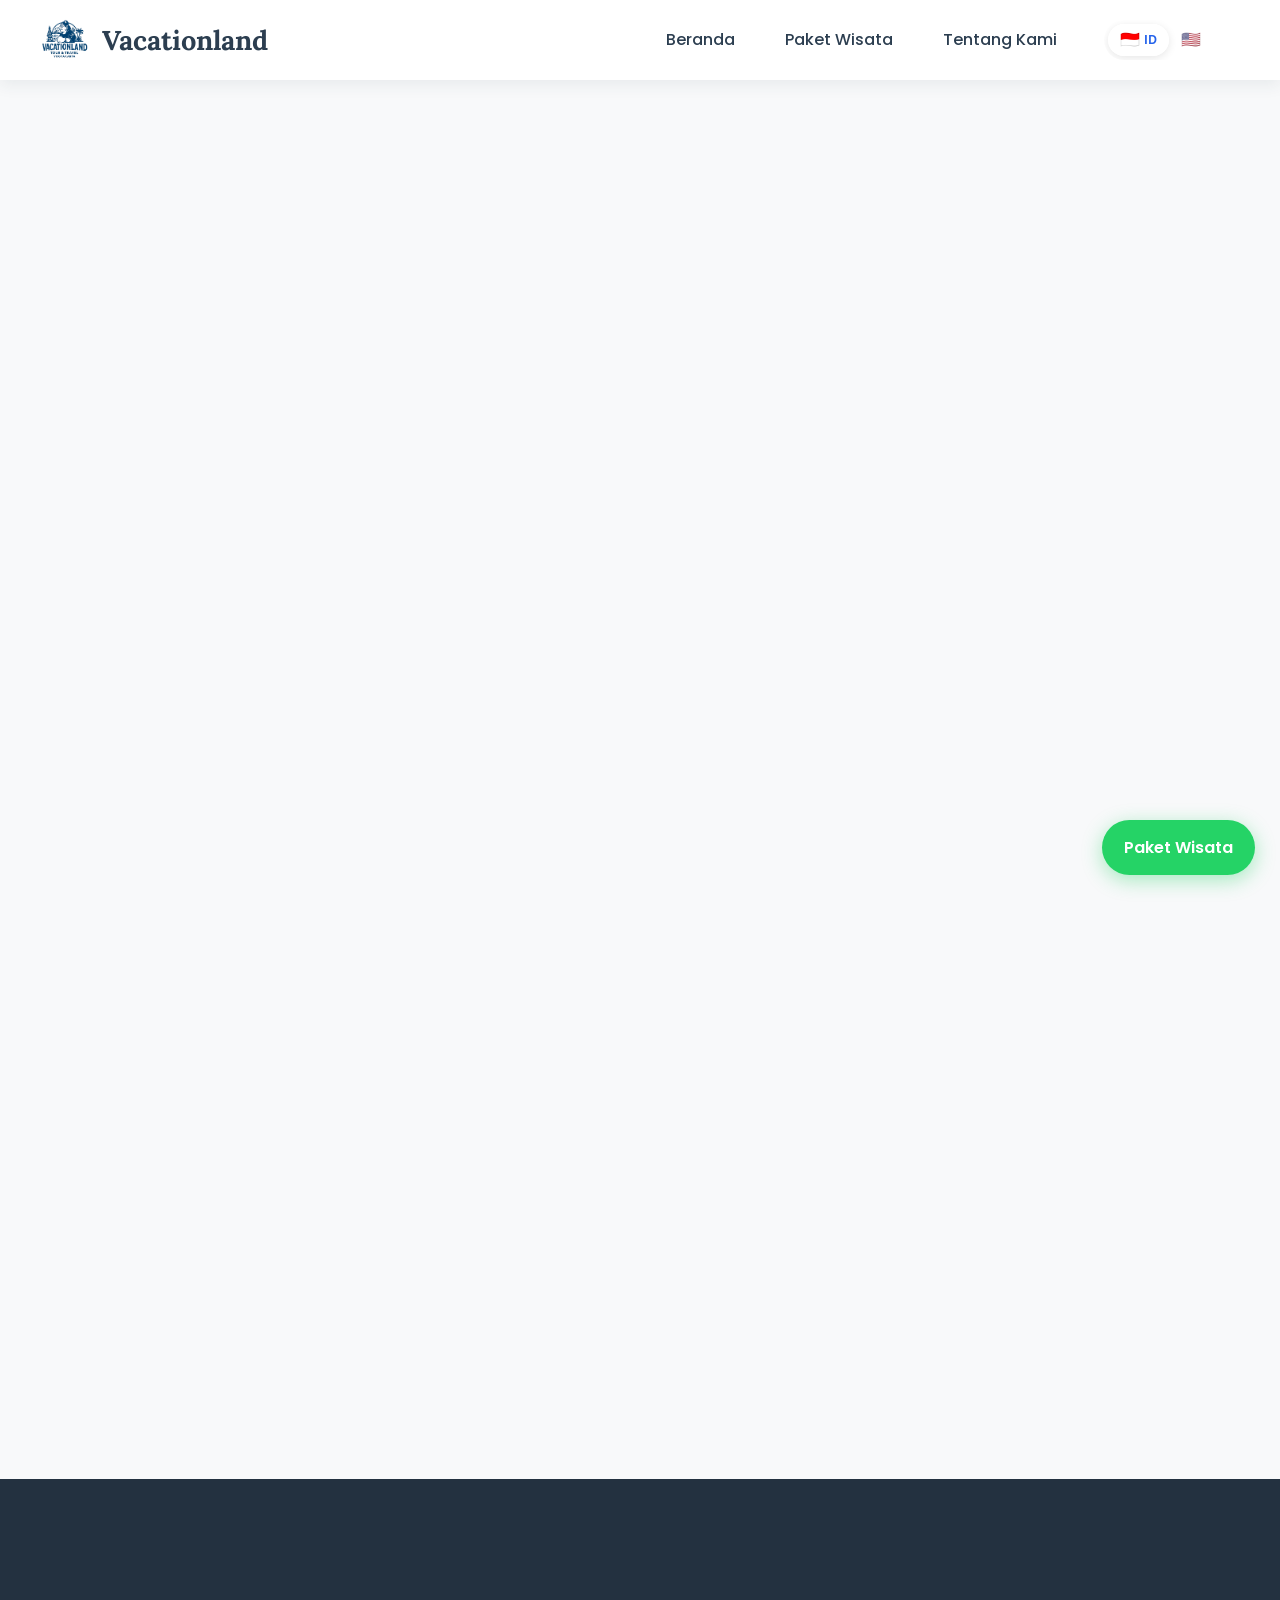
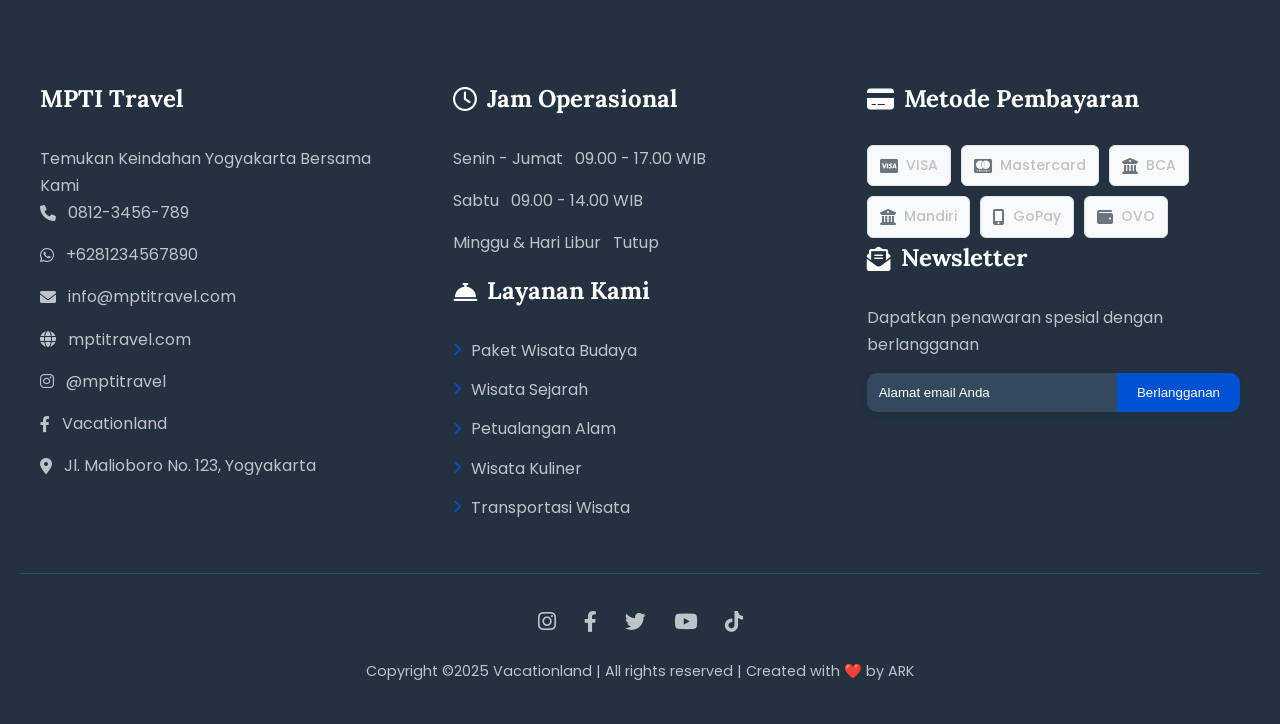
==== commit 750dab4e: "Request ga penting dari adhim" ====
--- a/FrontEnd/html/Index.html
+++ b/FrontEnd/html/Index.html
@@ -56,7 +56,10 @@
         <div class="hero-content">
             <h1 class="hero-title" data-translate="hero.title">Jelajahi Keindahan Indonesia</h1>
             <p class="hero-subtitle" data-translate="hero.subtitle">Nikmati pengalaman tak terlupakan dengan paket wisata terbaik kami</p>
-            <p class="hero-cta" data-translate="hero.cta">Mulai Petualangan</p>
+            <a href="#paket" class="hero-cta smooth-scroll" data-translate="hero.cta">
+                <i class="fas fa-rocket"></i>
+                <span>Mulai Petualangan</span>
+            </a>
         </div>
     </section>
 
--- a/assets/css/consolidated.css
+++ b/assets/css/consolidated.css
@@ -302,21 +302,60 @@
 }
 
 .hero-cta {
-    display: inline-block;
-    padding: 15px 35px;
+    display: inline-flex;
+    align-items: center;
+    gap: 10px;
+    padding: 18px 40px;
     background: linear-gradient(45deg, var(--primary-color), var(--secondary-color));
     border: none;
     border-radius: 50px;
     font-weight: 600;
+    font-size: 1.1rem;
+    text-decoration: none;
     cursor: pointer;
-    transition: all 0.3s ease;
+    transition: all 0.4s cubic-bezier(0.4, 0, 0.2, 1);
     color: var(--bg-white);
-    box-shadow: var(--shadow-lg);
+    box-shadow: 0 8px 25px rgba(0, 82, 212, 0.3);
+    position: relative;
+    overflow: hidden;
+}
+
+.hero-cta::before {
+    content: '';
+    position: absolute;
+    top: 0;
+    left: -100%;
+    width: 100%;
+    height: 100%;
+    background: linear-gradient(90deg, transparent, rgba(255,255,255,0.2), transparent);
+    transition: left 0.6s ease;
+}
+
+.hero-cta:hover::before {
+    left: 100%;
+}
+
+.hero-cta i {
+    font-size: 1.2rem;
+    transition: transform 0.3s ease;
 }
 
 .hero-cta:hover {
-    transform: translateY(-3px) scale(1.05);
-    box-shadow: 0 15px 35px rgba(0, 82, 212, 0.4);
+    transform: translateY(-4px) scale(1.05);
+    box-shadow: 0 20px 40px rgba(0, 82, 212, 0.4);
+}
+
+.hero-cta:hover i {
+    transform: translateX(3px) rotate(15deg);
+}
+
+.hero-cta:active {
+    transform: translateY(-2px) scale(1.02);
+}
+
+/* Smooth scrolling */
+.smooth-scroll {
+    scroll-behavior: smooth;
 }
 
 /* =================================
@@ -2579,3 +2618,100 @@
         align-self: center;
     }
 }
+
+/* =================================
+   SCROLL ANIMATIONS & ENTRANCE EFFECTS
+   ================================= */
+
+html {
+    scroll-behavior: smooth;
+}
+
+/* Animasi entrance untuk sections */
+section {
+    opacity: 0;
+    transform: translateY(30px);
+    transition: opacity 0.8s ease, transform 0.8s ease;
+}
+
+section.animate-in {
+    opacity: 1;
+    transform: translateY(0);
+}
+
+/* Hero content animation */
+.hero-content > * {
+    opacity: 0;
+    transform: translateY(30px);
+    animation: heroContentFadeIn 0.8s ease forwards;
+}
+
+.hero-title {
+    animation-delay: 0.3s;
+}
+
+.hero-subtitle {
+    animation-delay: 0.6s;
+}
+
+.hero-cta {
+    animation-delay: 0.9s;
+}
+
+@keyframes heroContentFadeIn {
+    to {
+        opacity: 1;
+        transform: translateY(0);
+    }
+}
+
+/* Efek hover yang lebih halus untuk cards */
+.package-card, .tour-card {
+    transition: all 0.4s cubic-bezier(0.4, 0, 0.2, 1);
+}
+
+.package-card:hover, .tour-card:hover {
+    transform: translateY(-8px) scale(1.02);
+    box-shadow: 0 20px 40px rgba(0, 0, 0, 0.15);
+}
+
+/* Button pulse animation */
+@keyframes pulse {
+    0% {
+        box-shadow: 0 0 0 0 rgba(0, 82, 212, 0.7);
+    }
+    70% {
+        box-shadow: 0 0 0 20px rgba(0, 82, 212, 0);
+    }
+    100% {
+        box-shadow: 0 0 0 0 rgba(0, 82, 212, 0);
+    }
+}
+
+.hero-cta {
+    animation: pulse 2s infinite;
+}
+
+.hero-cta:hover {
+    animation: none;
+}
+
+/* =================================
+   RESPONSIVE ENHANCEMENTS
+   ================================= */
+
+@media (max-width: 768px) {
+    .hero-cta {
+        padding: 15px 30px;
+        font-size: 1rem;
+        gap: 8px;
+    }
+    
+    .hero-cta i {
+        font-size: 1.1rem;
+    }
+    
+    section {
+        transform: translateY(20px);
+    }
+}
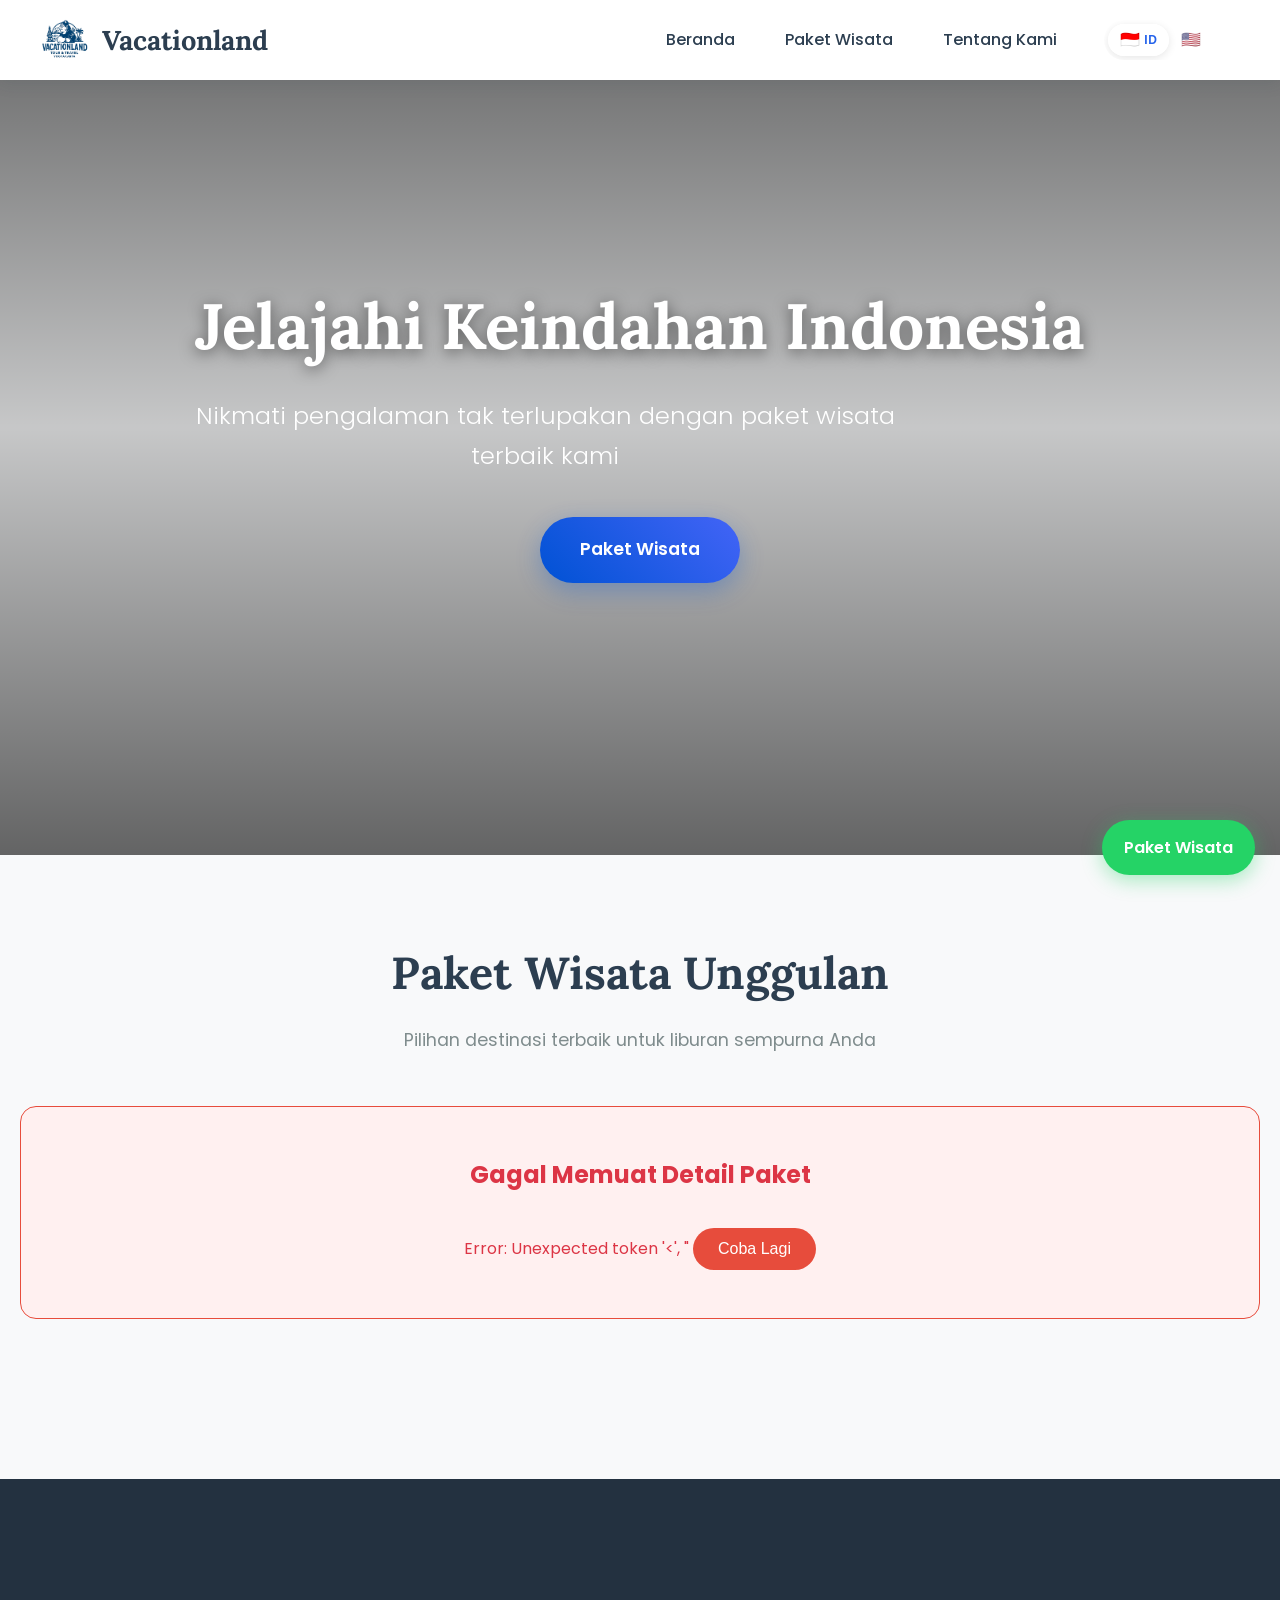
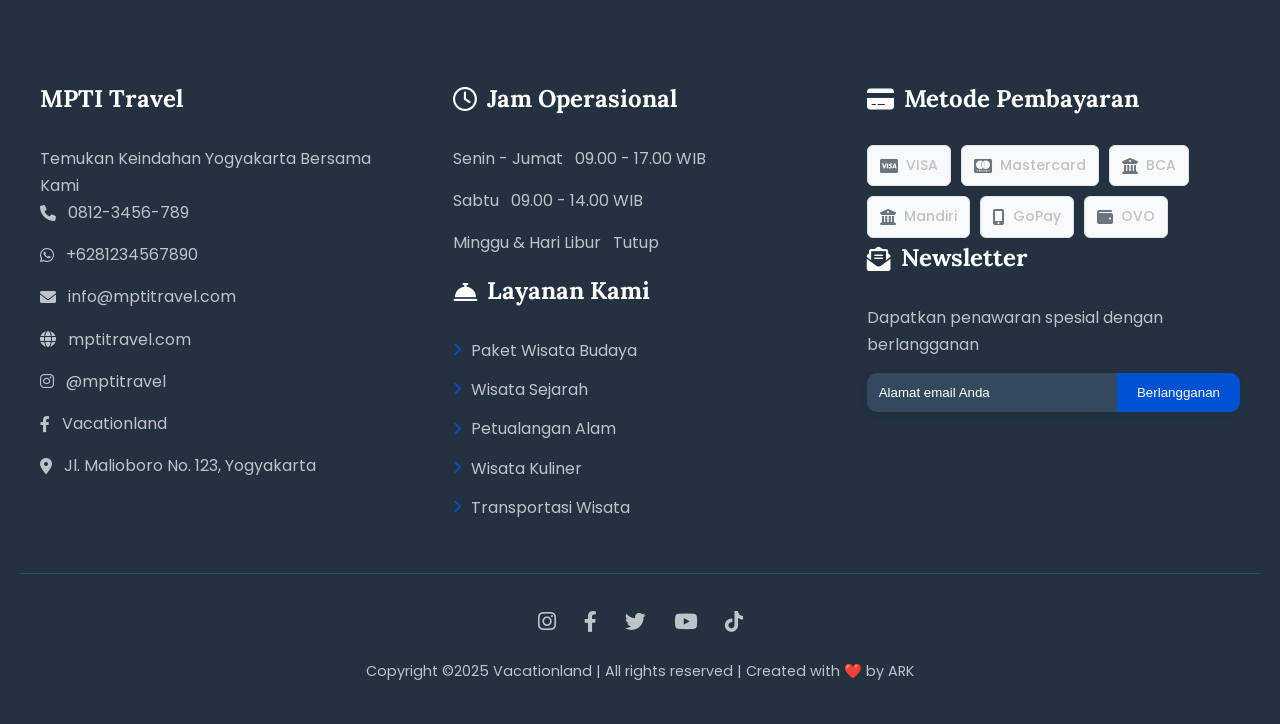
==== commit 87569025: "P Perbaikan" ====
--- a/FrontEnd/html/Index.html
+++ b/FrontEnd/html/Index.html
@@ -83,8 +83,9 @@
         </div>
     </section>
 
-    <a href="https://wa.me/yourwhatsapplink" class="whatsapp-button">
-        Booking via WhatsApp
+    <a href="#" class="whatsapp-button" id="whatsapp-floating-btn">
+        <i class="fab fa-whatsapp"></i>
+        <span data-translate="whatsapp.booking">Booking via WhatsApp</span>
     </a>    <footer class="site-footer">
         <div class="footer-container">
             <div class="footer-column about-us">
--- a/assets/css/consolidated.css
+++ b/assets/css/consolidated.css
@@ -2424,8 +2424,7 @@
 
 .btn-booking.primary:hover {
     background: #f8f9fa;
-    transform: translateY(-2px);
-    box-shadow: 0 10px 25px rgba(0, 0, 0, 0.2);
+    transform: translateY(-1px);
 }
 
 .btn-booking.secondary {
@@ -2511,207 +2510,531 @@
     margin-top: 1rem;
 }
 
-.error-message button:hover {
-    background: #c82333;
-}
-
-/* Responsive Design */
-@media (max-width: 1024px) {
-    .overview-grid {
-        grid-template-columns: 1fr;
-    }
-    
-    .quick-info-card {
-        order: -1;
-    }
-    
-    .gallery-grid {
-        grid-template-columns: 1fr 1fr;
-        grid-template-rows: 250px 150px;
-    }
-    
-    .features-grid {
-        grid-template-columns: 1fr;
-    }
-}
-
+/* ====================================
+   NOTIFICATION STYLES - Enhanced
+   ==================================== */
+
+/* Enhanced notification container */
+.notification-container {
+    position: fixed;
+    top: 20px;
+    right: 20px;
+    z-index: 10000;
+    max-width: 400px;
+    pointer-events: none;
+}
+
+.notification {
+    background: #fff;
+    border: none;
+    border-radius: 12px;
+    padding: 20px 24px;
+    margin-bottom: 12px;
+    box-shadow: 0 10px 40px rgba(0, 0, 0, 0.15);
+    transform: translateX(100%);
+    opacity: 0;
+    transition: all 0.4s cubic-bezier(0.68, -0.55, 0.265, 1.55);
+    pointer-events: auto;
+    position: relative;
+    overflow: hidden;
+    backdrop-filter: blur(10px);
+    border-left: 4px solid transparent;
+}
+
+.notification.show {
+    transform: translateX(0);
+    opacity: 1;
+}
+
+.notification.hide {
+    transform: translateX(100%);
+    opacity: 0;
+}
+
+/* Success Notification */
+.notification.success {
+    background: linear-gradient(135deg, #d4edda 0%, #c3e6cb 100%);
+    border-left-color: #28a745;
+    color: #155724;
+}
+
+.notification.success::before {
+    content: '';
+    position: absolute;
+    top: 0;
+    left: 0;
+    right: 0;
+    height: 3px;
+    background: linear-gradient(90deg, #28a745, #20c997);
+}
+
+/* Error Notification */
+.notification.error {
+    background: linear-gradient(135deg, #f8d7da 0%, #f5c6cb 100%);
+    border-left-color: #dc3545;
+    color: #721c24;
+}
+
+.notification.error::before {
+    content: '';
+    position: absolute;
+    top: 0;
+    left: 0;
+    right: 0;
+    height: 3px;
+    background: linear-gradient(90deg, #dc3545, #e74c3c);
+}
+
+/* Warning Notification */
+.notification.warning {
+    background: linear-gradient(135deg, #fff3cd 0%, #ffeeba 100%);
+    border-left-color: #ffc107;
+    color: #856404;
+}
+
+.notification.warning::before {
+    content: '';
+    position: absolute;
+    top: 0;
+    left: 0;
+    right: 0;
+    height: 3px;
+    background: linear-gradient(90deg, #ffc107, #f39c12);
+}
+
+/* Info Notification */
+.notification.info {
+    background: linear-gradient(135deg, #d1ecf1 0%, #bee5eb 100%);
+    border-left-color: #17a2b8;
+    color: #0c5460;
+}
+
+.notification.info::before {
+    content: '';
+    position: absolute;
+    top: 0;
+    left: 0;
+    right: 0;
+    height: 3px;
+    background: linear-gradient(90deg, #17a2b8, #3498db);
+}
+
+.notification-header {
+    display: flex;
+    align-items: center;
+    margin-bottom: 8px;
+    font-weight: 600;
+    font-size: 16px;
+}
+
+.notification-icon {
+    margin-right: 12px;
+    font-size: 20px;
+    flex-shrink: 0;
+}
+
+.notification-title {
+    flex: 1;
+    margin: 0;
+}
+
+.notification-close {
+    background: none;
+    border: none;
+    font-size: 18px;
+    cursor: pointer;
+    padding: 0;
+    width: 24px;
+    height: 24px;
+    display: flex;
+    align-items: center;
+    justify-content: center;
+    border-radius: 50%;
+    transition: all 0.2s ease;
+    color: inherit;
+    opacity: 0.7;
+    flex-shrink: 0;
+    margin-left: 8px;
+}
+
+.notification-close:hover {
+    opacity: 1;
+    background: rgba(0, 0, 0, 0.1);
+    transform: scale(1.1);
+}
+
+.notification-message {
+    font-size: 14px;
+    line-height: 1.5;
+    margin: 0;
+    opacity: 0.9;
+}
+
+.notification-actions {
+    margin-top: 12px;
+    display: flex;
+    gap: 8px;
+}
+
+.notification-btn {
+    padding: 6px 12px;
+    border: none;
+    border-radius: 6px;
+    font-size: 12px;
+    font-weight: 500;
+    cursor: pointer;
+    transition: all 0.2s ease;
+    text-transform: uppercase;
+    letter-spacing: 0.5px;
+}
+
+.notification-btn.primary {
+    background: rgba(0, 0, 0, 0.1);
+    color: inherit;
+}
+
+.notification-btn.primary:hover {
+    background: rgba(0, 0, 0, 0.2);
+    transform: translateY(-1px);
+}
+
+/* Progress bar for auto-dismiss */
+.notification-progress {
+    position: absolute;
+    bottom: 0;
+    left: 0;
+    height: 3px;
+    background: rgba(255, 255, 255, 0.3);
+    border-radius: 0 0 12px 12px;
+    overflow: hidden;
+}
+
+.notification-progress-bar {
+    height: 100%;
+    background: rgba(255, 255, 255, 0.6);
+    width: 100%;
+    transform: scaleX(0);
+    transform-origin: left;
+    transition: transform linear;
+}
+
+/* Mobile responsiveness */
 @media (max-width: 768px) {
-    .package-hero {
-        height: 50vh;
-        min-height: 350px;
-    }
-    
-    .package-hero h1 {
-        font-size: 2.5rem;
-    }
-    
-    .package-meta {
-        gap: 1rem;
-    }
-    
-    .meta-item {
-        padding: 0.5rem 1rem;
-        font-size: 0.9rem;
-    }
-    
-    .package-content-wrapper {
-        margin-top: -50px;
-        padding: 2rem 1rem;
-    }
-    
-    .tab-content {
-        padding: 1.5rem;
-    }
-    
-    .gallery-grid {
-        grid-template-columns: 1fr;
-        grid-template-rows: repeat(auto, 200px);
-    }
-    
-    .itinerary-timeline {
-        padding-left: 1rem;
-    }
-    
-    .itinerary-timeline::before {
-        left: 8px;
-    }
-    
-    .itinerary-day::before {
-        left: -18px;
-        width: 16px;
-        height: 16px;
-    }
-    
-    .booking-buttons {
+    .notification-container {
+        top: 10px;
+        right: 10px;
+        left: 10px;
+        max-width: none;
+    }
+    
+    .notification {
+        padding: 16px 20px;
+        transform: translateY(-100%);
+    }
+    
+    .notification.show {
+        transform: translateY(0);
+    }
+    
+    .notification.hide {
+        transform: translateY(-100%);
+    }
+}
+
+/* Dark mode support */
+@media (prefers-color-scheme: dark) {
+    .notification {
+        background: rgba(30, 30, 30, 0.95);
+        color: #f8f9fa;
+        box-shadow: 0 10px 40px rgba(0, 0, 0, 0.3);
+   
+    }
+    
+    .notification.success {
+        background: linear-gradient(135deg, rgba(40, 167, 69, 0.2) 0%, rgba(40, 167, 69, 0.1) 100%);
+        color: #28a745;
+    }
+    
+    .notification.error {
+        background: linear-gradient(135deg, rgba(220, 53, 69, 0.2) 0%, rgba(220, 53, 69, 0.1) 100%);
+        color: #dc3545;
+    }
+    
+    .notification.warning {
+        background: linear-gradient(135deg, rgba(255, 193, 7, 0.2) 0%, rgba(255, 193, 7, 0.1) 100%);
+        color: #ffc107;
+    }
+    
+    .notification.info {
+        background: linear-gradient(135deg, rgba(23, 162, 184, 0.2) 0%, rgba(23, 162, 184, 0.1) 100%);
+        color: #17a2b8;
+    }
+}
+
+/* Animation keyframes */
+@keyframes slideInRight {
+    from {
+        transform: translateX(100%);
+        opacity: 0;
+    }
+    to {
+        transform: translateX(0);
+        opacity: 1;
+    }
+}
+
+@keyframes slideOutRight {
+    from {
+        transform: translateX(0);
+        opacity: 1;
+    }
+    to {
+        transform: translateX(100%);
+        opacity: 0;
+    }
+}
+
+@keyframes bounce {
+    0%, 20%, 53%, 80%, 100% {
+        transform: translate3d(0, 0, 0);
+    }
+    40%, 43% {
+        transform: translate3d(0, -8px, 0);
+    }
+    70% {
+        transform: translate3d(0, -4px, 0);
+    }
+    90% {
+        transform: translate3d(0, -2px, 0);
+    }
+}
+
+.notification.bounce {
+    animation: bounce 0.8s ease-in-out;
+}
+
+/* Stack notification effect */
+.notification:nth-child(2) {
+    transform: translateX(100%) scale(0.95);
+    z-index: -1;
+}
+
+.notification:nth-child(3) {
+    transform: translateX(100%) scale(0.9);
+    z-index: -2;
+}
+
+.notification.show:nth-child(2) {
+    transform: translateX(8px) scale(0.95);
+}
+
+.notification.show:nth-child(3) {
+    transform: translateX(16px) scale(0.9);
+}
+
+/* Enhanced hover effects */
+.notification:hover {
+    transform: translateX(-4px) scale(1.02);
+    box-shadow: 0 15px 50px rgba(0, 0, 0, 0.2);
+}
+
+.notification.show:hover:nth-child(2) {
+    transform: translateX(4px) scale(0.97);
+}
+
+.notification.show:hover:nth-child(3) {
+    transform: translateX(12px) scale(0.92);
+}
+
+/* ====================================
+   SIMPLE NOTIFICATION SYSTEM
+   ==================================== */
+
+.notification-overlay {
+    position: fixed;
+    top: 0;
+    left: 0;
+    width: 100%;
+    height: 100%;
+    background: rgba(0, 0, 0, 0.5);
+    backdrop-filter: blur(5px);
+    z-index: 10000;
+    display: flex;
+    align-items: center;
+    justify-content: center;
+    opacity: 0;
+    visibility: hidden;
+    transition: all 0.3s ease;
+}
+
+.notification-overlay.show {
+    opacity: 1;
+    visibility: visible;
+}
+
+.notification-overlay.hide {
+    opacity: 0;
+    visibility: hidden;
+}
+
+.notification {
+    background: white;
+    border-radius: 15px;
+    box-shadow: 0 20px 60px rgba(0, 0, 0, 0.3);
+    max-width: 450px;
+    width: 90%;
+    overflow: hidden;
+    transform: scale(0.8) translateY(20px);
+    transition: all 0.3s ease;
+}
+
+.notification-overlay.show .notification {
+    transform: scale(1) translateY(0);
+}
+
+.notification-header {
+    padding: 20px 25px 15px;
+    border-bottom: 1px solid #f1f5f9;
+    display: flex;
+    align-items: center;
+    gap: 12px;
+    position: relative;
+}
+
+.notification-icon {
+    font-size: 24px;
+    min-width: 30px;
+    text-align: center;
+}
+
+.notification-title {
+    font-size: 18px;
+    font-weight: 600;
+    color: #1e293b;
+    flex: 1;
+}
+
+.notification-close {
+    position: absolute;
+    top: 15px;
+    right: 20px;
+    background: none;
+    border: none;
+    font-size: 24px;
+    color: #64748b;
+    cursor: pointer;
+    padding: 5px;
+    border-radius: 50%;
+    transition: all 0.2s ease;
+}
+
+.notification-close:hover {
+    background: #f1f5f9;
+    color: #1e293b;
+}
+
+.notification-body {
+    padding: 15px 25px 20px;
+    color: #475569;
+    line-height: 1.6;
+    font-size: 15px;
+}
+
+.notification-actions {
+    padding: 15px 25px 20px;
+    display: flex;
+    gap: 10px;
+    justify-content: flex-end;
+    background: #f8fafc;
+}
+
+.notification-actions button {
+    padding: 10px 20px;
+    border: none;
+    border-radius: 8px;
+    font-weight: 500;
+    cursor: pointer;
+    transition: all 0.2s ease;
+    font-size: 14px;
+}
+
+.btn-primary {
+    background: #3b82f6;
+    color: white;
+}
+
+.btn-primary:hover {
+    background: #2563eb;
+    transform: translateY(-1px);
+}
+
+.btn-secondary {
+    background: #e2e8f0;
+    color: #475569;
+}
+
+.btn-secondary:hover {
+    background: #cbd5e1;
+    transform: translateY(-1px);
+}
+
+/* Error notification specific styling */
+.notification-error .notification-header {
+    background: linear-gradient(135deg, #fef2f2 0%, #fee2e2 100%);
+    border-bottom-color: #fecaca;
+}
+
+.notification-error .notification-title {
+    color: #dc2626;
+}
+
+/* Success notification specific styling */
+.notification-success .notification-header {
+    background: linear-gradient(135deg, #f0fdf4 0%, #dcfce7 100%);
+    border-bottom-color: #bbf7d0;
+}
+
+.notification-success .notification-title {
+    color: #16a34a;
+}
+
+/* Warning notification specific styling */
+.notification-warning .notification-header {
+    background: linear-gradient(135deg, #fefbeb 0%, #fef3c7 100%);
+    border-bottom-color: #fed7aa;
+}
+
+.notification-warning .notification-title {
+    color: #d97706;
+}
+
+/* Mobile responsive */
+@media (max-width: 768px) {
+    .notification {
+        margin: 20px;
+        max-width: none;
+    }
+    
+    .notification-header {
+        padding: 15px 20px 12px;
+    }
+    
+    .notification-body {
+        padding: 12px 20px 15px;
+        font-size: 14px;
+    }
+    
+    .notification-actions {
+        padding: 12px 20px 15px;
         flex-direction: column;
-        align-items: center;
-    }
-    
-    .btn-booking {
+    }
+    
+    .notification-actions button {
         width: 100%;
-        max-width: 300px;
-        justify-content: center;
-    }
-}
-
-@media (max-width: 480px) {
-    .package-hero h1 {
-        font-size: 2rem;
-    }
-    
-    .tab-button {
-        min-width: 100px;
-        padding: 0.75rem 1rem;
-        font-size: 0.9rem;
-    }
-    
-    .highlights-grid {
-        grid-template-columns: 1fr;
-    }
-    
-    .activity-item {
-        flex-direction: column;
-        text-align: center;
-    }
-    
-    .activity-time {
-        align-self: center;
-    }
-}
-
-/* =================================
-   SCROLL ANIMATIONS & ENTRANCE EFFECTS
-   ================================= */
-
-html {
-    scroll-behavior: smooth;
-}
-
-/* Animasi entrance untuk sections */
-section {
-    opacity: 0;
-    transform: translateY(30px);
-    transition: opacity 0.8s ease, transform 0.8s ease;
-}
-
-section.animate-in {
-    opacity: 1;
-    transform: translateY(0);
-}
-
-/* Hero content animation */
-.hero-content > * {
-    opacity: 0;
-    transform: translateY(30px);
-    animation: heroContentFadeIn 0.8s ease forwards;
-}
-
-.hero-title {
-    animation-delay: 0.3s;
-}
-
-.hero-subtitle {
-    animation-delay: 0.6s;
-}
-
-.hero-cta {
-    animation-delay: 0.9s;
-}
-
-@keyframes heroContentFadeIn {
-    to {
-        opacity: 1;
-        transform: translateY(0);
-    }
-}
-
-/* Efek hover yang lebih halus untuk cards */
-.package-card, .tour-card {
-    transition: all 0.4s cubic-bezier(0.4, 0, 0.2, 1);
-}
-
-.package-card:hover, .tour-card:hover {
-    transform: translateY(-8px) scale(1.02);
-    box-shadow: 0 20px 40px rgba(0, 0, 0, 0.15);
-}
-
-/* Button pulse animation */
-@keyframes pulse {
-    0% {
-        box-shadow: 0 0 0 0 rgba(0, 82, 212, 0.7);
-    }
-    70% {
-        box-shadow: 0 0 0 20px rgba(0, 82, 212, 0);
-    }
-    100% {
-        box-shadow: 0 0 0 0 rgba(0, 82, 212, 0);
-    }
-}
-
-.hero-cta {
-    animation: pulse 2s infinite;
-}
-
-.hero-cta:hover {
-    animation: none;
-}
-
-/* =================================
-   RESPONSIVE ENHANCEMENTS
-   ================================= */
-
-@media (max-width: 768px) {
-    .hero-cta {
-        padding: 15px 30px;
-        font-size: 1rem;
-        gap: 8px;
-    }
-    
-    .hero-cta i {
-        font-size: 1.1rem;
-    }
-    
-    section {
-        transform: translateY(20px);
-    }
-}
+        margin-bottom: 8px;
+    }
+    
+    .notification-actions button:last-child {
+        margin-bottom: 0;
+    }
+}
